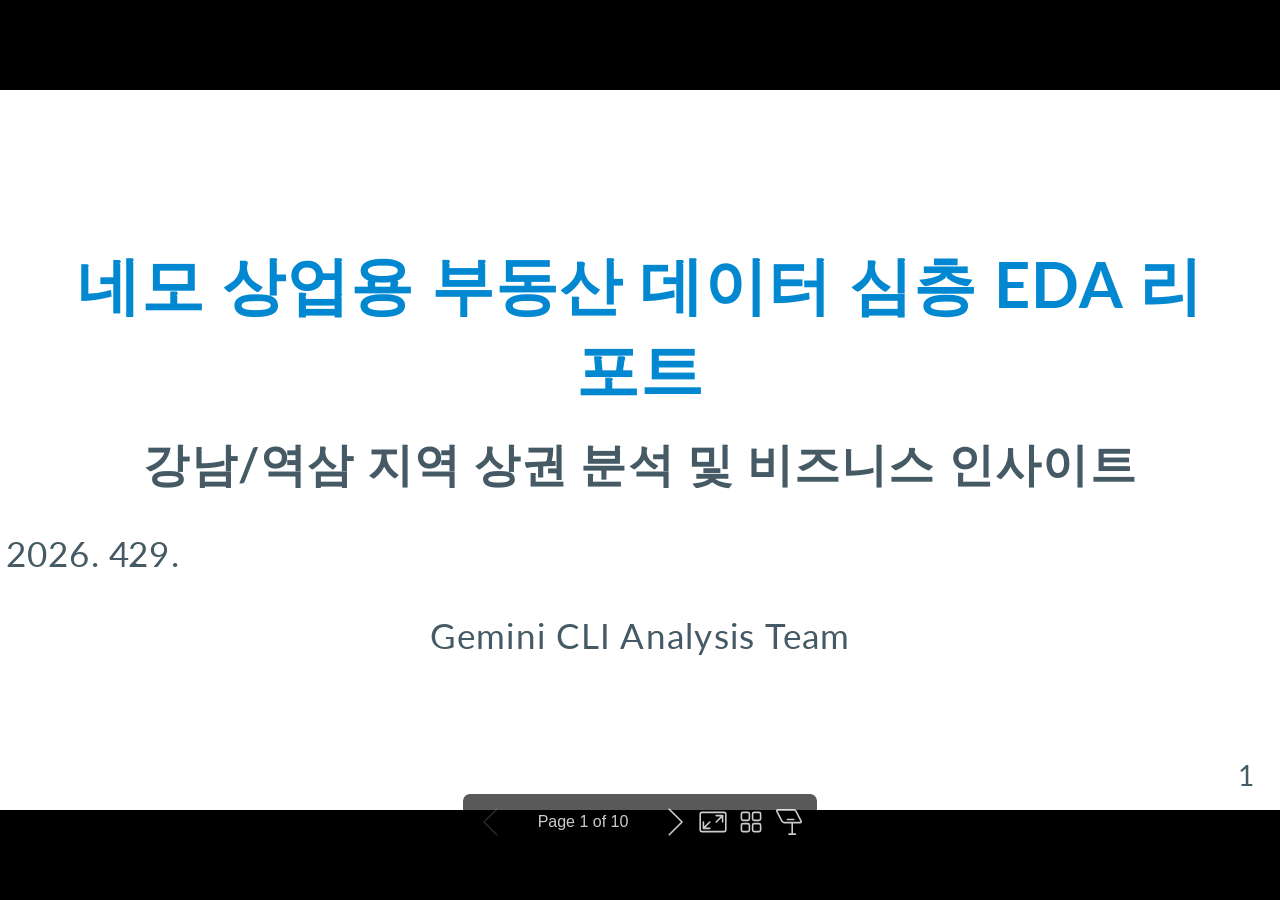
==== report/nemo_eda_slides.html @ 2edcd58a "docs: rename output to report/nemo_eda_slides.html and finalize issue #1" ====
<!DOCTYPE html><html lang="en-US"><head><title>**네모 상업용 부동산 데이터 심층 EDA 리포트**</title><meta property="og:title" content="**네모 상업용 부동산 데이터 심층 EDA 리포트**"><meta charset="UTF-8"><meta name="viewport" content="width=device-width,height=device-height,initial-scale=1.0"><meta name="apple-mobile-web-app-capable" content="yes"><meta http-equiv="X-UA-Compatible" content="ie=edge"><meta property="og:type" content="website"><meta name="twitter:card" content="summary"><style>@media screen{body[data-bespoke-view=""] .bespoke-marp-parent>.bespoke-marp-osc>button,body[data-bespoke-view=next] .bespoke-marp-parent>.bespoke-marp-osc>button,body[data-bespoke-view=overview] button.bespoke-marp-overview-close,body[data-bespoke-view=presenter] .bespoke-marp-presenter-container .bespoke-marp-presenter-info-container .bespoke-marp-presenter-info-page-area .bespoke-marp-presenter-info-page,body[data-bespoke-view=presenter] .bespoke-marp-presenter-container .bespoke-marp-presenter-info-container button,body[data-bespoke-view=presenter] .bespoke-marp-presenter-container .bespoke-marp-presenter-note-container button{appearance:none;background-color:initial;border:0;color:inherit;cursor:pointer;font-size:inherit;opacity:.8;outline:none;padding:0;transition:opacity .2s linear;-webkit-tap-highlight-color:transparent}body[data-bespoke-view=""] .bespoke-marp-parent>.bespoke-marp-osc>button:disabled,body[data-bespoke-view=next] .bespoke-marp-parent>.bespoke-marp-osc>button:disabled,body[data-bespoke-view=overview] button.bespoke-marp-overview-close:disabled,body[data-bespoke-view=presenter] .bespoke-marp-presenter-container .bespoke-marp-presenter-info-container .bespoke-marp-presenter-info-page-area .bespoke-marp-presenter-info-page:disabled,body[data-bespoke-view=presenter] .bespoke-marp-presenter-container .bespoke-marp-presenter-info-container button:disabled,body[data-bespoke-view=presenter] .bespoke-marp-presenter-container .bespoke-marp-presenter-note-container button:disabled{cursor:not-allowed;opacity:.15!important}body[data-bespoke-view=""] .bespoke-marp-parent>.bespoke-marp-osc>button:hover,body[data-bespoke-view=next] .bespoke-marp-parent>.bespoke-marp-osc>button:hover,body[data-bespoke-view=overview] button.bespoke-marp-overview-close:hover,body[data-bespoke-view=presenter] .bespoke-marp-presenter-container .bespoke-marp-presenter-info-container .bespoke-marp-presenter-info-page-area .bespoke-marp-presenter-info-page:hover,body[data-bespoke-view=presenter] .bespoke-marp-presenter-container .bespoke-marp-presenter-info-container button:hover,body[data-bespoke-view=presenter] .bespoke-marp-presenter-container .bespoke-marp-presenter-note-container button:hover{opacity:1}body[data-bespoke-view=""] .bespoke-marp-parent>.bespoke-marp-osc>button:hover:active,body[data-bespoke-view=next] .bespoke-marp-parent>.bespoke-marp-osc>button:hover:active,body[data-bespoke-view=overview] button.bespoke-marp-overview-close:hover:active,body[data-bespoke-view=presenter] .bespoke-marp-presenter-container .bespoke-marp-presenter-info-container .bespoke-marp-presenter-info-page-area .bespoke-marp-presenter-info-page:hover:active,body[data-bespoke-view=presenter] .bespoke-marp-presenter-container .bespoke-marp-presenter-info-container button:hover:active,body[data-bespoke-view=presenter] .bespoke-marp-presenter-container .bespoke-marp-presenter-note-container button:hover:active{opacity:.6}body[data-bespoke-view=""] .bespoke-marp-parent>.bespoke-marp-osc>button:hover:not(:disabled),body[data-bespoke-view=next] .bespoke-marp-parent>.bespoke-marp-osc>button:hover:not(:disabled),body[data-bespoke-view=overview] button.bespoke-marp-overview-close:hover:not(:disabled),body[data-bespoke-view=presenter] .bespoke-marp-presenter-container .bespoke-marp-presenter-info-container .bespoke-marp-presenter-info-page-area .bespoke-marp-presenter-info-page:hover:not(:disabled),body[data-bespoke-view=presenter] .bespoke-marp-presenter-container .bespoke-marp-presenter-info-container button:hover:not(:disabled),body[data-bespoke-view=presenter] .bespoke-marp-presenter-container .bespoke-marp-presenter-note-container button:hover:not(:disabled){transition:none}body[data-bespoke-view=""] .bespoke-marp-parent>.bespoke-marp-osc>button[data-bespoke-marp-osc=prev],body[data-bespoke-view=next] .bespoke-marp-parent>.bespoke-marp-osc>button[data-bespoke-marp-osc=prev],body[data-bespoke-view=presenter] .bespoke-marp-presenter-container .bespoke-marp-presenter-info-container button.bespoke-marp-presenter-info-page-prev{background:#0000 url("[data-uri]") no-repeat 50%;background-size:contain;overflow:hidden;text-indent:100%;white-space:nowrap}body[data-bespoke-view=""] .bespoke-marp-parent>.bespoke-marp-osc>button[data-bespoke-marp-osc=next],body[data-bespoke-view=next] .bespoke-marp-parent>.bespoke-marp-osc>button[data-bespoke-marp-osc=next],body[data-bespoke-view=presenter] .bespoke-marp-presenter-container .bespoke-marp-presenter-info-container button.bespoke-marp-presenter-info-page-next{background:#0000 url("[data-uri]") no-repeat 50%;background-size:contain;overflow:hidden;text-indent:100%;white-space:nowrap}body[data-bespoke-view=""] .bespoke-marp-parent>.bespoke-marp-osc>button[data-bespoke-marp-osc=fullscreen],body[data-bespoke-view=next] .bespoke-marp-parent>.bespoke-marp-osc>button[data-bespoke-marp-osc=fullscreen]{background:#0000 url("[data-uri]") no-repeat 50%;background-size:contain;overflow:hidden;text-indent:100%;white-space:nowrap}body[data-bespoke-view=""] .bespoke-marp-parent>.bespoke-marp-osc>button.exit[data-bespoke-marp-osc=fullscreen],body[data-bespoke-view=next] .bespoke-marp-parent>.bespoke-marp-osc>button.exit[data-bespoke-marp-osc=fullscreen]{background-image:url("[data-uri]")}body[data-bespoke-view=""] .bespoke-marp-parent>.bespoke-marp-osc>button[data-bespoke-marp-osc=presenter],body[data-bespoke-view=next] .bespoke-marp-parent>.bespoke-marp-osc>button[data-bespoke-marp-osc=presenter]{background:#0000 url("[data-uri]") no-repeat 50%;background-size:contain;overflow:hidden;text-indent:100%;white-space:nowrap}body[data-bespoke-view=overview] button.bespoke-marp-overview-close,body[data-bespoke-view=presenter] .bespoke-marp-presenter-container .bespoke-marp-presenter-note-container button.bespoke-marp-presenter-note-bigger{background:#0000 url("[data-uri]") no-repeat 50%;background-size:contain;overflow:hidden;text-indent:100%;white-space:nowrap}body[data-bespoke-view=presenter] .bespoke-marp-presenter-container .bespoke-marp-presenter-note-container button.bespoke-marp-presenter-note-smaller{background:#0000 url("[data-uri]") no-repeat 50%;background-size:contain;overflow:hidden;text-indent:100%;white-space:nowrap}body[data-bespoke-view=""] .bespoke-marp-parent>.bespoke-marp-osc>button[data-bespoke-marp-osc=overview],body[data-bespoke-view=next] .bespoke-marp-parent>.bespoke-marp-osc>button[data-bespoke-marp-osc=overview]{background:#0000 url("[data-uri]") no-repeat 50%;background-size:contain;overflow:hidden;text-indent:100%;white-space:nowrap}}@keyframes __bespoke_marp_transition_reduced_outgoing__{0%{opacity:1}to{opacity:0}}@keyframes __bespoke_marp_transition_reduced_incoming__{0%{mix-blend-mode:plus-lighter;opacity:0}to{mix-blend-mode:plus-lighter;opacity:1}}.bespoke-marp-note,.bespoke-marp-osc,.bespoke-progress-parent{display:none;transition:none}@media screen{::view-transition-group(*){animation-duration:var(--marp-bespoke-transition-animation-duration,.5s);animation-timing-function:ease}::view-transition-new(*),::view-transition-old(*){animation-delay:0s;animation-direction:var(--marp-bespoke-transition-animation-direction,normal);animation-duration:var(--marp-bespoke-transition-animation-duration,.5s);animation-fill-mode:both;animation-name:var(--marp-bespoke-transition-animation-name,var(--marp-bespoke-transition-animation-name-fallback,__bespoke_marp_transition_no_animation__));mix-blend-mode:normal}::view-transition-old(*){--marp-bespoke-transition-animation-name-fallback:__bespoke_marp_transition_reduced_outgoing__;animation-timing-function:ease}::view-transition-new(*){--marp-bespoke-transition-animation-name-fallback:__bespoke_marp_transition_reduced_incoming__;animation-timing-function:ease}::view-transition-new(root),::view-transition-old(root){animation-timing-function:linear}::view-transition-new(__bespoke_marp_transition_osc__),::view-transition-old(__bespoke_marp_transition_osc__){animation-duration:0s!important;animation-name:__bespoke_marp_transition_osc__!important}::view-transition-new(__bespoke_marp_transition_osc__){opacity:0!important}.bespoke-marp-transition-warming-up::view-transition-group(*),.bespoke-marp-transition-warming-up::view-transition-new(*),.bespoke-marp-transition-warming-up::view-transition-old(*){animation-play-state:paused!important}body,html{height:100%;margin:0}body{background:#000;overflow:hidden}svg.bespoke-marp-slide{content-visibility:hidden;interactivity:inert;opacity:0;pointer-events:none;z-index:-1}svg.bespoke-marp-slide:not(.bespoke-marp-active) *{view-transition-name:none!important}svg.bespoke-marp-slide.bespoke-marp-active{content-visibility:visible;interactivity:auto;opacity:1;pointer-events:auto;z-index:0}svg.bespoke-marp-slide.bespoke-marp-active.bespoke-marp-active-ready *{animation-name:__bespoke_marp__!important}@supports not (content-visibility:hidden){svg.bespoke-marp-slide[data-bespoke-marp-load=hideable]{display:none}svg.bespoke-marp-slide[data-bespoke-marp-load=hideable].bespoke-marp-active{display:block}}}@media screen and (prefers-reduced-motion:reduce){svg.bespoke-marp-slide *{view-transition-name:none!important}}@media screen{[data-bespoke-marp-fragment=inactive]{visibility:hidden}body[data-bespoke-view=""] .bespoke-marp-parent,body[data-bespoke-view=next] .bespoke-marp-parent{inset:0;position:absolute}body[data-bespoke-view=""] .bespoke-marp-parent>.bespoke-marp-osc,body[data-bespoke-view=next] .bespoke-marp-parent>.bespoke-marp-osc{background:#000000a6;border-radius:7px;bottom:50px;color:#fff;contain:paint;display:block;font-family:Helvetica,Arial,sans-serif;font-size:16px;left:50%;line-height:0;opacity:1;padding:12px;position:absolute;touch-action:manipulation;transform:translateX(-50%);transition:opacity .2s linear;-webkit-user-select:none;user-select:none;view-transition-name:__bespoke_marp_transition_osc__;white-space:nowrap;will-change:transform;z-index:1}body[data-bespoke-view=""] .bespoke-marp-parent>.bespoke-marp-osc>:where(*),body[data-bespoke-view=next] .bespoke-marp-parent>.bespoke-marp-osc>:where(*){margin-left:6px}body[data-bespoke-view=""] .bespoke-marp-parent>.bespoke-marp-osc>:where(*):where(:first-child),body[data-bespoke-view=next] .bespoke-marp-parent>.bespoke-marp-osc>:where(*):where(:first-child){margin-left:0}body[data-bespoke-view=""] .bespoke-marp-parent>.bespoke-marp-osc>span,body[data-bespoke-view=next] .bespoke-marp-parent>.bespoke-marp-osc>span{opacity:.8}body[data-bespoke-view=""] .bespoke-marp-parent>.bespoke-marp-osc>span[data-bespoke-marp-osc=page],body[data-bespoke-view=next] .bespoke-marp-parent>.bespoke-marp-osc>span[data-bespoke-marp-osc=page]{display:inline-block;min-width:140px;text-align:center}body[data-bespoke-view=""] .bespoke-marp-parent>.bespoke-marp-osc>button[data-bespoke-marp-osc=fullscreen],body[data-bespoke-view=""] .bespoke-marp-parent>.bespoke-marp-osc>button[data-bespoke-marp-osc=next],body[data-bespoke-view=""] .bespoke-marp-parent>.bespoke-marp-osc>button[data-bespoke-marp-osc=overview],body[data-bespoke-view=""] .bespoke-marp-parent>.bespoke-marp-osc>button[data-bespoke-marp-osc=presenter],body[data-bespoke-view=""] .bespoke-marp-parent>.bespoke-marp-osc>button[data-bespoke-marp-osc=prev],body[data-bespoke-view=next] .bespoke-marp-parent>.bespoke-marp-osc>button[data-bespoke-marp-osc=fullscreen],body[data-bespoke-view=next] .bespoke-marp-parent>.bespoke-marp-osc>button[data-bespoke-marp-osc=next],body[data-bespoke-view=next] .bespoke-marp-parent>.bespoke-marp-osc>button[data-bespoke-marp-osc=overview],body[data-bespoke-view=next] .bespoke-marp-parent>.bespoke-marp-osc>button[data-bespoke-marp-osc=presenter],body[data-bespoke-view=next] .bespoke-marp-parent>.bespoke-marp-osc>button[data-bespoke-marp-osc=prev]{height:32px;line-height:32px;width:32px}body[data-bespoke-view=""] .bespoke-marp-parent.bespoke-marp-inactive,body[data-bespoke-view=next] .bespoke-marp-parent.bespoke-marp-inactive{cursor:none}body[data-bespoke-view=""] .bespoke-marp-parent.bespoke-marp-inactive>.bespoke-marp-osc,body[data-bespoke-view=next] .bespoke-marp-parent.bespoke-marp-inactive>.bespoke-marp-osc{opacity:0;pointer-events:none}body[data-bespoke-view=""] svg.bespoke-marp-slide,body[data-bespoke-view=next] svg.bespoke-marp-slide{height:100%;left:0;position:absolute;top:0;width:100%}body[data-bespoke-view=""] .bespoke-progress-parent{background:#222;display:flex;height:5px;width:100%}body[data-bespoke-view=""] .bespoke-progress-parent+:where(.bespoke-marp-parent){top:5px}body[data-bespoke-view=""] .bespoke-progress-parent .bespoke-progress-bar{background:#0288d1;flex:0 0 0;transition:flex-basis .2s cubic-bezier(0,1,1,1)}body[data-bespoke-view=next]{background:#0000}body[data-bespoke-view=presenter]{background:#161616}body[data-bespoke-view=presenter] .bespoke-marp-presenter-container{display:grid;font-family:Helvetica,Arial,sans-serif;grid-template:"current dragbar next" minmax(140px,1fr) "current dragbar note" 2fr "info    dragbar note" 3em;grid-template-columns:minmax(3px,var(--bespoke-marp-presenter-split-ratio,66%)) 0 minmax(3px,1fr);height:100%;left:0;position:absolute;top:0;width:100%}body[data-bespoke-view=presenter] .bespoke-marp-presenter-container :where(.bespoke-marp-parent){grid-area:current;overflow:hidden;position:relative}body[data-bespoke-view=presenter] .bespoke-marp-presenter-container :where(.bespoke-marp-parent) :where(svg.bespoke-marp-slide){height:calc(100% - 40px);left:20px;pointer-events:none;position:absolute;top:20px;-webkit-user-select:none;user-select:none;width:calc(100% - 40px)}body[data-bespoke-view=presenter] .bespoke-marp-presenter-container :where(.bespoke-marp-parent) :where(svg.bespoke-marp-slide).bespoke-marp-active{filter:drop-shadow(0 3px 10px rgba(0,0,0,.5))}body[data-bespoke-view=presenter] .bespoke-marp-presenter-container .bespoke-marp-presenter-dragbar-container{background:#0288d1;cursor:col-resize;grid-area:dragbar;margin-left:-3px;opacity:0;position:relative;transition:opacity .4s linear .1s;width:6px;z-index:10}body[data-bespoke-view=presenter] .bespoke-marp-presenter-container .bespoke-marp-presenter-dragbar-container:hover{opacity:1}body[data-bespoke-view=presenter] .bespoke-marp-presenter-container .bespoke-marp-presenter-dragbar-container.active{opacity:1;transition-delay:0s}body[data-bespoke-view=presenter] .bespoke-marp-presenter-container .bespoke-marp-presenter-next-container{background:#222;cursor:pointer;display:none;grid-area:next;overflow:hidden;position:relative}body[data-bespoke-view=presenter] .bespoke-marp-presenter-container .bespoke-marp-presenter-next-container.active{display:block}body[data-bespoke-view=presenter] .bespoke-marp-presenter-container .bespoke-marp-presenter-next-container iframe.bespoke-marp-presenter-next{background:#0000;border:0;display:block;filter:drop-shadow(0 3px 10px rgba(0,0,0,.5));height:calc(100% - 40px);left:20px;pointer-events:none;position:absolute;interactivity:inert;top:20px;-webkit-user-select:none;user-select:none;width:calc(100% - 40px)}body[data-bespoke-view=presenter] .bespoke-marp-presenter-container .bespoke-marp-presenter-note-container{background:#222;color:#eee;grid-area:note;position:relative;z-index:1}body[data-bespoke-view=presenter] .bespoke-marp-presenter-container .bespoke-marp-presenter-note-container button{height:1.5em;line-height:1.5em;width:1.5em}body[data-bespoke-view=presenter] .bespoke-marp-presenter-container .bespoke-marp-presenter-note-container .bespoke-marp-presenter-note-wrapper{display:block;inset:0;position:absolute}body[data-bespoke-view=presenter] .bespoke-marp-presenter-container .bespoke-marp-presenter-note-container .bespoke-marp-presenter-note-buttons{background:#000000a6;border-radius:4px;bottom:0;display:flex;gap:4px;margin:12px;opacity:0;padding:6px;pointer-events:none;position:absolute;right:0;transition:opacity .2s linear}body[data-bespoke-view=presenter] .bespoke-marp-presenter-container .bespoke-marp-presenter-note-container .bespoke-marp-presenter-note-buttons:focus-within,body[data-bespoke-view=presenter] .bespoke-marp-presenter-container .bespoke-marp-presenter-note-container .bespoke-marp-presenter-note-wrapper:focus-within+.bespoke-marp-presenter-note-buttons,body[data-bespoke-view=presenter] .bespoke-marp-presenter-container .bespoke-marp-presenter-note-container:hover .bespoke-marp-presenter-note-buttons{opacity:1;pointer-events:auto}body[data-bespoke-view=presenter] .bespoke-marp-presenter-container .bespoke-marp-presenter-note-container .bespoke-marp-note{box-sizing:border-box;font-size:calc(1.1em*var(--bespoke-marp-note-font-scale, 1));height:calc(100% - 40px);margin:20px;overflow:auto;padding-right:3px;white-space:pre-wrap;width:calc(100% - 40px);word-wrap:break-word;scrollbar-color:#eeeeee80 #0000;scrollbar-width:thin}body[data-bespoke-view=presenter] .bespoke-marp-presenter-container .bespoke-marp-presenter-note-container .bespoke-marp-note::-webkit-scrollbar{width:6px}body[data-bespoke-view=presenter] .bespoke-marp-presenter-container .bespoke-marp-presenter-note-container .bespoke-marp-note::-webkit-scrollbar-track{background:#0000}body[data-bespoke-view=presenter] .bespoke-marp-presenter-container .bespoke-marp-presenter-note-container .bespoke-marp-note::-webkit-scrollbar-thumb{background:#eeeeee80;border-radius:6px}body[data-bespoke-view=presenter] .bespoke-marp-presenter-container .bespoke-marp-presenter-note-container .bespoke-marp-note:empty{pointer-events:none}body[data-bespoke-view=presenter] .bespoke-marp-presenter-container .bespoke-marp-presenter-note-container .bespoke-marp-note.active{display:block}body[data-bespoke-view=presenter] .bespoke-marp-presenter-container .bespoke-marp-presenter-note-container .bespoke-marp-note p:first-child{margin-top:0}body[data-bespoke-view=presenter] .bespoke-marp-presenter-container .bespoke-marp-presenter-note-container .bespoke-marp-note p:last-child{margin-bottom:0}body[data-bespoke-view=presenter] .bespoke-marp-presenter-container .bespoke-marp-presenter-info-container{align-items:center;box-sizing:border-box;color:#eee;display:flex;flex-wrap:nowrap;grid-area:info;justify-content:center;overflow:hidden;padding:0 10px}body[data-bespoke-view=presenter] .bespoke-marp-presenter-container .bespoke-marp-presenter-info-container .bespoke-marp-presenter-info-page-area,body[data-bespoke-view=presenter] .bespoke-marp-presenter-container .bespoke-marp-presenter-info-container .bespoke-marp-presenter-info-time,body[data-bespoke-view=presenter] .bespoke-marp-presenter-container .bespoke-marp-presenter-info-container .bespoke-marp-presenter-info-timer{box-sizing:border-box;display:block;padding:0 10px;white-space:nowrap;width:100%}body[data-bespoke-view=presenter] .bespoke-marp-presenter-container .bespoke-marp-presenter-info-container button{height:1.5em;line-height:1.5em;width:1.5em}body[data-bespoke-view=presenter] .bespoke-marp-presenter-container .bespoke-marp-presenter-info-container .bespoke-marp-presenter-info-page-area{order:2;text-align:center}body[data-bespoke-view=presenter] .bespoke-marp-presenter-container .bespoke-marp-presenter-info-container .bespoke-marp-presenter-info-page-area .bespoke-marp-presenter-info-page{display:inline-block;min-width:120px;text-align:center}body[data-bespoke-view=presenter] .bespoke-marp-presenter-container .bespoke-marp-presenter-info-container .bespoke-marp-presenter-info-time{color:#999;order:1;text-align:left}body[data-bespoke-view=presenter] .bespoke-marp-presenter-container .bespoke-marp-presenter-info-container .bespoke-marp-presenter-info-timer{color:#999;order:3;text-align:right}body[data-bespoke-view=presenter] .bespoke-marp-presenter-container .bespoke-marp-presenter-info-container .bespoke-marp-presenter-info-timer:hover{cursor:pointer}body[data-bespoke-view=overview]{background:#161616;overflow:auto}body[data-bespoke-view=overview] [data-bespoke-marp-fragment=inactive]{visibility:visible}body[data-bespoke-view=overview] .bespoke-marp-overview-header{backdrop-filter:blur(4px);background:#222222d9;box-shadow:0 3px 10px #00000080;box-sizing:border-box;display:flex;height:48px;inset:0 0 auto;justify-content:flex-end;padding:10px;position:fixed;z-index:1}body[data-bespoke-view=overview] button.bespoke-marp-overview-close{height:28px;line-height:28px;transform:rotate(45deg);width:28px}body[data-bespoke-view=overview] .bespoke-marp-parent{display:grid;gap:40px;grid-template-columns:repeat(auto-fit,minmax(0,240px));justify-content:space-around;padding:30px}body[data-bespoke-view=overview] .bespoke-marp-parent svg.bespoke-marp-slide{--bov-selected:#0000;--bov-focus:#161616;--bov-focus-outline:#0000;background-image:conic-gradient(#161616 0 0),conic-gradient(var(--bov-focus) 0 0),conic-gradient(var(--bov-focus-outline) 0 0),conic-gradient(var(--bov-selected) 0 0);background-position:5px 5px,3px 3px,2px 2px,0 0;background-repeat:no-repeat;background-size:calc(100% - 10px) calc(100% - 10px),calc(100% - 6px) calc(100% - 6px),calc(100% - 4px) calc(100% - 4px),100% 100%;content-visibility:visible;cursor:pointer;filter:drop-shadow(0 3px 10px rgba(0,0,0,.5));margin:-6px;padding:6px;interactivity:auto;opacity:1;outline:0;pointer-events:auto;scroll-margin-block:30px;width:100%;z-index:0}body[data-bespoke-view=overview] .bespoke-marp-parent svg.bespoke-marp-slide *,body[data-bespoke-view=overview] .bespoke-marp-parent svg.bespoke-marp-slide.bespoke-marp-active *{pointer-events:none;interactivity:inert}body[data-bespoke-view=overview] .bespoke-marp-parent svg.bespoke-marp-slide:active,body[data-bespoke-view=overview] .bespoke-marp-parent svg.bespoke-marp-slide:focus-visible,body[data-bespoke-view=overview] .bespoke-marp-parent svg.bespoke-marp-slide:hover{--bov-focus-outline:#161616}body[data-bespoke-view=overview] .bespoke-marp-parent svg.bespoke-marp-slide:focus-visible,body[data-bespoke-view=overview] .bespoke-marp-parent svg.bespoke-marp-slide:hover{--bov-focus:#999}body[data-bespoke-view=overview] .bespoke-marp-parent svg.bespoke-marp-slide:active{--bov-focus:#eee}body[data-bespoke-view=overview] .bespoke-marp-parent svg.bespoke-marp-slide.bespoke-marp-active{--bov-selected:#0288d1}body[data-bespoke-view=overview]:has(.bespoke-marp-overview-header) .bespoke-marp-parent{padding-top:78px}body[data-bespoke-view=overview]:has(.bespoke-marp-overview-header) .bespoke-marp-parent svg.bespoke-marp-slide{scroll-margin-top:78px}.bespoke-marp-overview{background:#000000a6;inset:0;opacity:0;pointer-events:none;position:fixed;transition:opacity .1s ease;z-index:10}.bespoke-marp-overview iframe{background:#222;border:0;display:block;height:100%;left:0;position:absolute;top:0;width:100%}.bespoke-marp-overview[data-open="1"]{opacity:1;pointer-events:auto}}@media print{.bespoke-marp-overview,.bespoke-marp-presenter-info-container,.bespoke-marp-presenter-next-container,.bespoke-marp-presenter-note-container{display:none}}</style><style>@charset "UTF-8";@import "https://fonts.bunny.net/css?family=Lato:400,900|Roboto+Mono:400,700&display=swap";div#\:\$p > svg > foreignObject > section{width:1280px;height:720px;box-sizing:border-box;overflow:hidden;position:relative;scroll-snap-align:center center;-webkit-text-size-adjust:100%;text-size-adjust:100%}div#\:\$p > svg > foreignObject > section::after{bottom:0;content:attr(data-marpit-pagination);padding:inherit;pointer-events:none;position:absolute;right:0}div#\:\$p > svg > foreignObject > section:not([data-marpit-pagination])::after{display:none}div#\:\$p > svg > foreignObject > section :is(h1, marp-h1){font-size:2em;margin-block:0.67em}div#\:\$p > svg > foreignObject > section video::-webkit-media-controls{will-change:transform}@page {size:1280px 720px;margin:0}@media print{html, body{background-color:#fff;margin:0;page-break-inside:avoid;break-inside:avoid-page}div#\:\$p > svg > foreignObject > section{page-break-before:always;break-before:page}div#\:\$p > svg > foreignObject > section, div#\:\$p > svg > foreignObject > section *{-webkit-print-color-adjust:exact!important;animation-delay:0s!important;animation-duration:0s!important;color-adjust:exact!important;print-color-adjust:exact!important;transition:none!important}div#\:\$p > svg[data-marpit-svg]{display:block;height:100vh;width:100vw}}div#\:\$p > svg > foreignObject > :where(section){container-type:size}div#\:\$p > svg > foreignObject > section img[data-marp-twemoji]{background:transparent;height:1em;margin:0 .05em 0 .1em;vertical-align:-.1em;width:1em}/*!
 * Marp / Marpit Gaia theme.
 *
 * @theme gaia
 * @author Yuki Hattori
 *
 * @auto-scaling true
 * @size 16:9 1280px 720px
 * @size 4:3 960px 720px
 */div#\:\$p > svg > foreignObject > section :is(pre, marp-pre) code.hljs{display:block;overflow-x:auto;padding:1em}div#\:\$p > svg > foreignObject > section code.hljs{padding:3px 5px}div#\:\$p > svg > foreignObject > section .hljs{background:#000;color:#f8f8f8}div#\:\$p > svg > foreignObject > section .hljs-comment,div#\:\$p > svg > foreignObject > section .hljs-quote{color:#aeaeae;font-style:italic}div#\:\$p > svg > foreignObject > section .hljs-keyword,div#\:\$p > svg > foreignObject > section .hljs-selector-tag,div#\:\$p > svg > foreignObject > section .hljs-type{color:#e28964}div#\:\$p > svg > foreignObject > section .hljs-string{color:#65b042}div#\:\$p > svg > foreignObject > section .hljs-subst{color:#daefa3}div#\:\$p > svg > foreignObject > section .hljs-link,div#\:\$p > svg > foreignObject > section .hljs-regexp{color:#e9c062}div#\:\$p > svg > foreignObject > section .hljs-name,div#\:\$p > svg > foreignObject > section .hljs-section,div#\:\$p > svg > foreignObject > section .hljs-tag,div#\:\$p > svg > foreignObject > section .hljs-title{color:#89bdff}div#\:\$p > svg > foreignObject > section .hljs-class .hljs-title,div#\:\$p > svg > foreignObject > section .hljs-doctag,div#\:\$p > svg > foreignObject > section .hljs-title.class_{text-decoration:underline}div#\:\$p > svg > foreignObject > section .hljs-bullet,div#\:\$p > svg > foreignObject > section .hljs-number,div#\:\$p > svg > foreignObject > section .hljs-symbol{color:#3387cc}div#\:\$p > svg > foreignObject > section .hljs-params,div#\:\$p > svg > foreignObject > section .hljs-template-variable,div#\:\$p > svg > foreignObject > section .hljs-variable{color:#3e87e3}div#\:\$p > svg > foreignObject > section .hljs-attribute{color:#cda869}div#\:\$p > svg > foreignObject > section .hljs-meta{color:#8996a8}div#\:\$p > svg > foreignObject > section .hljs-formula{background-color:#0e2231;color:#f8f8f8;font-style:italic}div#\:\$p > svg > foreignObject > section .hljs-addition{background-color:#253b22;color:#f8f8f8}div#\:\$p > svg > foreignObject > section .hljs-deletion{background-color:#420e09;color:#f8f8f8}div#\:\$p > svg > foreignObject > section .hljs-selector-class{color:#9b703f}div#\:\$p > svg > foreignObject > section .hljs-selector-id{color:#8b98ab}div#\:\$p > svg > foreignObject > section .hljs-emphasis{font-style:italic}div#\:\$p > svg > foreignObject > section .hljs-strong{font-weight:700}div#\:\$p > svg > foreignObject > section :is(h1, marp-h1),div#\:\$p > svg > foreignObject > section :is(h2, marp-h2),div#\:\$p > svg > foreignObject > section :is(h3, marp-h3),div#\:\$p > svg > foreignObject > section :is(h4, marp-h4),div#\:\$p > svg > foreignObject > section :is(h5, marp-h5),div#\:\$p > svg > foreignObject > section :is(h6, marp-h6){margin:.5em 0 0}div#\:\$p > svg > foreignObject > section :is(h1, marp-h1) strong,div#\:\$p > svg > foreignObject > section :is(h2, marp-h2) strong,div#\:\$p > svg > foreignObject > section :is(h3, marp-h3) strong,div#\:\$p > svg > foreignObject > section :is(h4, marp-h4) strong,div#\:\$p > svg > foreignObject > section :is(h5, marp-h5) strong,div#\:\$p > svg > foreignObject > section :is(h6, marp-h6) strong{font-weight:inherit}div#\:\$p > svg > foreignObject > section :is(h1, marp-h1)::part(auto-scaling),div#\:\$p > svg > foreignObject > section :is(h2, marp-h2)::part(auto-scaling),div#\:\$p > svg > foreignObject > section :is(h3, marp-h3)::part(auto-scaling),div#\:\$p > svg > foreignObject > section :is(h4, marp-h4)::part(auto-scaling),div#\:\$p > svg > foreignObject > section :is(h5, marp-h5)::part(auto-scaling),div#\:\$p > svg > foreignObject > section :is(h6, marp-h6)::part(auto-scaling){max-height:580px}div#\:\$p > svg > foreignObject > section :is(h1, marp-h1){font-size:1.8em}div#\:\$p > svg > foreignObject > section :is(h2, marp-h2){font-size:1.5em}div#\:\$p > svg > foreignObject > section :is(h3, marp-h3){font-size:1.3em}div#\:\$p > svg > foreignObject > section :is(h4, marp-h4){font-size:1.1em}div#\:\$p > svg > foreignObject > section :is(h5, marp-h5){font-size:1em}div#\:\$p > svg > foreignObject > section :is(h6, marp-h6){font-size:.9em}div#\:\$p > svg > foreignObject > section blockquote,div#\:\$p > svg > foreignObject > section p{margin:1em 0 0}div#\:\$p > svg > foreignObject > section ol>li,div#\:\$p > svg > foreignObject > section ul>li{margin:.3em 0 0}div#\:\$p > svg > foreignObject > section ol>li>p,div#\:\$p > svg > foreignObject > section ul>li>p{margin:.6em 0 0}div#\:\$p > svg > foreignObject > section code{display:inline-block;font-family:Roboto Mono,monospace;font-size:.8em;letter-spacing:0;margin:-.1em .15em;padding:.1em .2em;vertical-align:baseline}div#\:\$p > svg > foreignObject > section :is(pre, marp-pre){display:block;margin:1em 0 0;overflow:visible}div#\:\$p > svg > foreignObject > section :is(pre, marp-pre) code{box-sizing:border-box;font-size:.7em;margin:0;min-width:100%;padding:.5em}div#\:\$p > svg > foreignObject > section :is(pre, marp-pre)::part(auto-scaling){max-height:calc(580px - 1em)}div#\:\$p > svg > foreignObject > section blockquote{margin:1em 0 0;padding:0 1em;position:relative}div#\:\$p > svg > foreignObject > section blockquote:after,div#\:\$p > svg > foreignObject > section blockquote:before{content:"“";display:block;font-family:Times New Roman,serif;font-weight:700;position:absolute}div#\:\$p > svg > foreignObject > section blockquote:before{left:0;top:0}div#\:\$p > svg > foreignObject > section blockquote:after{bottom:0;right:0;transform:rotate(180deg)}div#\:\$p > svg > foreignObject > section blockquote>:first-child{margin-top:0}div#\:\$p > svg > foreignObject > section mark{background:transparent}div#\:\$p > svg > foreignObject > section table{border-collapse:collapse;border-spacing:0;margin:1em 0 0}div#\:\$p > svg > foreignObject > section table td,div#\:\$p > svg > foreignObject > section table th{border-style:solid;border-width:1px;padding:.2em .4em}div#\:\$p > svg > foreignObject > section footer,div#\:\$p > svg > foreignObject > section header,div#\:\$p > svg > foreignObject > section:after{box-sizing:border-box;font-size:66%;height:70px;line-height:50px;overflow:hidden;padding:10px 25px;position:absolute}div#\:\$p > svg > foreignObject > section:after{--marpit-root-font-size:66%}div#\:\$p > svg > foreignObject > section header{top:0}div#\:\$p > svg > foreignObject > section footer,div#\:\$p > svg > foreignObject > section header{left:0;right:0}div#\:\$p > svg > foreignObject > section footer{bottom:0}div#\:\$p > svg > foreignObject > section{--color-background:light-dark(#fff8e1, #455a64);--color-background-stripe:light-dark(
    rgba(69,90,100,.1),
    rgba(255,248,225,.1)
  );--color-foreground:light-dark(#455a64, #fff8e1);--color-dimmed:light-dark(
    #6a7a7d,
    #dad8c8
  );--color-highlight:light-dark(#0288d1, #81d4fa);background-color:var(--color-background);background-image:linear-gradient(135deg, hsla(0,0%,53%,0), hsla(0,0%,53%,.02) 50%, hsla(0,0%,100%,0) 0, hsla(0,0%,100%,.05));color:var(--color-foreground);color-scheme:light;font-family:Lato,Avenir Next,Avenir,Trebuchet MS,Segoe UI,sans-serif;font-size:35px;height:720px;letter-spacing:1.25px;line-height:1.35;overflow-wrap:break-word;padding:70px;width:1280px}div#\:\$p > svg > foreignObject > section{--marpit-root-font-size:35px}div#\:\$p > svg > foreignObject > section:after{bottom:0;font-size:80%;right:0}div#\:\$p > svg > foreignObject > section:after{--marpit-root-font-size:80%}div#\:\$p > svg > foreignObject > section a,div#\:\$p > svg > foreignObject > section mark{color:var(--color-highlight)}div#\:\$p > svg > foreignObject > section code{background:var(--color-dimmed);color:var(--color-background)}div#\:\$p > svg > foreignObject > section :is(h1, marp-h1) strong,div#\:\$p > svg > foreignObject > section :is(h2, marp-h2) strong,div#\:\$p > svg > foreignObject > section :is(h3, marp-h3) strong,div#\:\$p > svg > foreignObject > section :is(h4, marp-h4) strong,div#\:\$p > svg > foreignObject > section :is(h5, marp-h5) strong,div#\:\$p > svg > foreignObject > section :is(h6, marp-h6) strong{color:var(--color-highlight)}div#\:\$p > svg > foreignObject > section :is(pre, marp-pre){background:var(--color-foreground)}div#\:\$p > svg > foreignObject > section :is(pre, marp-pre)>code{background:transparent}div#\:\$p > svg > foreignObject > section blockquote:after,div#\:\$p > svg > foreignObject > section blockquote:before,div#\:\$p > svg > foreignObject > section footer,div#\:\$p > svg > foreignObject > section header,div#\:\$p > svg > foreignObject > section section:after{color:var(--color-dimmed)}div#\:\$p > svg > foreignObject > section table td,div#\:\$p > svg > foreignObject > section table th{border-color:var(--color-foreground)}div#\:\$p > svg > foreignObject > section table thead th{background:var(--color-foreground);color:var(--color-background)}div#\:\$p > svg > foreignObject > section table tbody>tr:nth-child(odd) td,div#\:\$p > svg > foreignObject > section table tbody>tr:nth-child(odd) th{background:var(--color-background-stripe, transparent)}div#\:\$p > svg > foreignObject > section>:first-child,div#\:\$p > svg > foreignObject > section>header:first-child+*{margin-top:0}div#\:\$p > svg > foreignObject > section:where(.invert){color-scheme:dark}div#\:\$p > svg > foreignObject > section:where(.gaia){--color-background:#0288d1;--color-background-stripe:rgba(255,248,225,.1);--color-foreground:#fff8e1;--color-dimmed:#cce2de;--color-highlight:#81d4fa;}div#\:\$p > svg > foreignObject > section:where(.lead){align-items:stretch;flex-flow:column nowrap;place-content:safe center center}div#\:\$p > svg > foreignObject > section:where(.lead) :is(h1, marp-h1),div#\:\$p > svg > foreignObject > section:where(.lead) :is(h2, marp-h2),div#\:\$p > svg > foreignObject > section:where(.lead) :is(h3, marp-h3),div#\:\$p > svg > foreignObject > section:where(.lead) :is(h4, marp-h4),div#\:\$p > svg > foreignObject > section:where(.lead) :is(h5, marp-h5),div#\:\$p > svg > foreignObject > section:where(.lead) :is(h6, marp-h6){text-align:center}div#\:\$p > svg > foreignObject > section:where(.lead) p{text-align:center}div#\:\$p > svg > foreignObject > section:where(.lead) blockquote>:is(h1, marp-h1),div#\:\$p > svg > foreignObject > section:where(.lead) blockquote>:is(h2, marp-h2),div#\:\$p > svg > foreignObject > section:where(.lead) blockquote>:is(h3, marp-h3),div#\:\$p > svg > foreignObject > section:where(.lead) blockquote>:is(h4, marp-h4),div#\:\$p > svg > foreignObject > section:where(.lead) blockquote>:is(h5, marp-h5),div#\:\$p > svg > foreignObject > section:where(.lead) blockquote>:is(h6, marp-h6),div#\:\$p > svg > foreignObject > section:where(.lead) blockquote>p{text-align:left}div#\:\$p > svg > foreignObject > section:where(.lead) ol>li>p,div#\:\$p > svg > foreignObject > section:where(.lead) ul>li>p{text-align:left}div#\:\$p > svg > foreignObject > section:where(.lead) table{margin-left:auto;margin-right:auto}div#\:\$p > svg > foreignObject > section img{width:450px;display:block;margin:0 auto}div#\:\$p > svg > foreignObject > section[data-marpit-advanced-background="background"]{columns:initial!important;display:block!important;padding:0!important}div#\:\$p > svg > foreignObject > section[data-marpit-advanced-background="background"]::before, div#\:\$p > svg > foreignObject > section[data-marpit-advanced-background="background"]::after, div#\:\$p > svg > foreignObject > section[data-marpit-advanced-background="content"]::before, div#\:\$p > svg > foreignObject > section[data-marpit-advanced-background="content"]::after{display:none!important}div#\:\$p > svg > foreignObject > section[data-marpit-advanced-background="background"] > div[data-marpit-advanced-background-container]{all:initial;display:flex;flex-direction:row;height:100%;overflow:hidden;width:100%}div#\:\$p > svg > foreignObject > section[data-marpit-advanced-background="background"] > div[data-marpit-advanced-background-container][data-marpit-advanced-background-direction="vertical"]{flex-direction:column}div#\:\$p > svg > foreignObject > section[data-marpit-advanced-background="background"][data-marpit-advanced-background-split] > div[data-marpit-advanced-background-container]{width:var(--marpit-advanced-background-split, 50%)}div#\:\$p > svg > foreignObject > section[data-marpit-advanced-background="background"][data-marpit-advanced-background-split="right"] > div[data-marpit-advanced-background-container]{margin-left:calc(100% - var(--marpit-advanced-background-split, 50%))}div#\:\$p > svg > foreignObject > section[data-marpit-advanced-background="background"] > div[data-marpit-advanced-background-container] > figure{all:initial;background-position:center;background-repeat:no-repeat;background-size:cover;flex:auto;margin:0}div#\:\$p > svg > foreignObject > section[data-marpit-advanced-background="background"] > div[data-marpit-advanced-background-container] > figure > figcaption{position:absolute;border:0;clip:rect(0, 0, 0, 0);height:1px;margin:-1px;overflow:hidden;padding:0;white-space:nowrap;width:1px}div#\:\$p > svg > foreignObject > section[data-marpit-advanced-background="content"], div#\:\$p > svg > foreignObject > section[data-marpit-advanced-background="pseudo"]{background:transparent!important}div#\:\$p > svg > foreignObject > section[data-marpit-advanced-background="pseudo"], div#\:\$p > svg[data-marpit-svg] > foreignObject[data-marpit-advanced-background="pseudo"]{pointer-events:none!important}div#\:\$p > svg > foreignObject > section[data-marpit-advanced-background-split]{width:100%;height:100%}
</style></head><body><div class="bespoke-marp-osc"><button data-bespoke-marp-osc="prev" tabindex="-1" title="Previous slide">Previous slide</button><span data-bespoke-marp-osc="page"></span><button data-bespoke-marp-osc="next" tabindex="-1" title="Next slide">Next slide</button><button data-bespoke-marp-osc="fullscreen" tabindex="-1" title="Toggle fullscreen (f)">Toggle fullscreen</button><button data-bespoke-marp-osc="overview" tabindex="-1" title="Toggle overview view (o)">Toggle overview view</button><button data-bespoke-marp-osc="presenter" tabindex="-1" title="Open presenter view (p)">Open presenter view</button></div><div id=":$p"><svg data-marpit-svg="" viewBox="0 0 1280 720"><foreignObject width="1280" height="720"><section id="1" data-paginate="true" data-background-color="#fff" data-background-image="url('https://marp.app/assets/hero-background.jpg')" data-class="lead" data-theme="gaia" lang="en-US" class="lead" data-marpit-pagination="1" style="--paginate:true;--background-color:#fff;--background-image:url('https://marp.app/assets/hero-background.jpg');--class:lead;--theme:gaia;background-color:#fff;background-image:url('https://marp.app/assets/hero-background.jpg');background-position:center;background-repeat:no-repeat;background-size:cover;" data-marpit-pagination-total="10">
<h1 id="%EB%84%A4%EB%AA%A8-%EC%83%81%EC%97%85%EC%9A%A9-%EB%B6%80%EB%8F%99%EC%82%B0-%EB%8D%B0%EC%9D%B4%ED%84%B0-%EC%8B%AC%EC%B8%B5-eda-%EB%A6%AC%ED%8F%AC%ED%8A%B8"><strong>네모 상업용 부동산 데이터 심층 EDA 리포트</strong></h1>
<h3 id="%EA%B0%95%EB%82%A8%EC%97%AD%EC%82%BC-%EC%A7%80%EC%97%AD-%EC%83%81%EA%B6%8C-%EB%B6%84%EC%84%9D-%EB%B0%8F-%EB%B9%84%EC%A6%88%EB%8B%88%EC%8A%A4-%EC%9D%B8%EC%82%AC%EC%9D%B4%ED%8A%B8">강남/역삼 지역 상권 분석 및 비즈니스 인사이트</h3>
<ol start="2026">
<li>
<ol start="4">
<li>
<ol start="29">
<li></li>
</ol>
</li>
</ol>
</li>
</ol>
<p>Gemini CLI Analysis Team</p>
</section>
</foreignObject></svg><svg data-marpit-svg="" viewBox="0 0 1280 720"><foreignObject width="1280" height="720"><section id="2" data-paginate="true" data-background-color="#fff" data-background-image="url('https://marp.app/assets/hero-background.jpg')" data-theme="gaia" lang="en-US" data-marpit-pagination="2" style="--paginate:true;--background-color:#fff;--background-image:url('https://marp.app/assets/hero-background.jpg');--theme:gaia;background-color:#fff;background-image:url('https://marp.app/assets/hero-background.jpg');background-position:center;background-repeat:no-repeat;background-size:cover;" data-marpit-pagination-total="10">
<h2 id="1-%EB%8D%B0%EC%9D%B4%ED%84%B0-%EA%B0%9C%EC%9A%94"><strong>1. 데이터 개요</strong></h2>
<ul>
<li><strong>데이터셋</strong>: 상업용 부동산 플랫폼 '네모' 수집 매물</li>
<li><strong>규모</strong>: 673개 행, 40개 컬럼</li>
<li><strong>주요 지표</strong>: 보증금, 월세, 권리금, 업종, 위치(역세권), 면적 등</li>
<li><strong>특이사항</strong>: 중복 데이터 0건, 강남/역삼 지역 밀집도 매우 높음</li>
</ul>
</section>
</foreignObject></svg><svg data-marpit-svg="" viewBox="0 0 1280 720"><foreignObject width="1280" height="720"><section id="3" data-paginate="true" data-background-color="#fff" data-background-image="url('https://marp.app/assets/hero-background.jpg')" data-theme="gaia" lang="en-US" data-marpit-pagination="3" style="--paginate:true;--background-color:#fff;--background-image:url('https://marp.app/assets/hero-background.jpg');--theme:gaia;background-color:#fff;background-image:url('https://marp.app/assets/hero-background.jpg');background-position:center;background-repeat:no-repeat;background-size:cover;" data-marpit-pagination-total="10">
<h2 id="2-%EC%97%85%EC%A2%85-%EB%B6%84%ED%8F%AC-%EB%8C%80%EB%B6%84%EB%A5%98%EC%A4%91%EB%B6%84%EB%A5%98"><strong>2. 업종 분포 (대분류/중분류)</strong></h2>
<ul>
<li><strong>대분류</strong>: '기타업종'(48.3%) &gt; 음식점 &gt; 서비스업 순</li>
<li><strong>중분류</strong>: '기타창업모음', '다용도점포', '커피점/카페' 강세</li>
<li><strong>인사이트</strong>: 범용 상가 매물이 많으며, 직장인 타겟의 F&amp;B 창업이 활발한 지역임</li>
</ul>
</section>
</foreignObject></svg><svg data-marpit-svg="" viewBox="0 0 1280 720"><foreignObject width="1280" height="720"><section id="4" data-paginate="true" data-background-color="#fff" data-background-image="url('https://marp.app/assets/hero-background.jpg')" data-theme="gaia" lang="en-US" data-marpit-pagination="4" style="--paginate:true;--background-color:#fff;--background-image:url('https://marp.app/assets/hero-background.jpg');--theme:gaia;background-color:#fff;background-image:url('https://marp.app/assets/hero-background.jpg');background-position:center;background-repeat:no-repeat;background-size:cover;" data-marpit-pagination-total="10">
<h2 id="3-%EA%B0%80%EA%B2%A9-%EC%9C%A0%ED%98%95-%EB%B0%8F-%EC%97%85%EC%A2%85-%EB%B9%88%EB%8F%84"><strong>3. 가격 유형 및 업종 빈도</strong></h2>

<p><img src="../images/price_type_dist.png" alt="가격 유형 분포" /> <img src="../images/biz_large_freq.png" alt="업종 대분류 빈도" /></p>
<ul>
<li><strong>임대 중심</strong>: 매매(1% 미만)보다 임대 위주의 빠른 순환 시장</li>
<li><strong>삼각 구도</strong>: 기타업종, 음식점, 서비스업 중심의 상권 형성</li>
</ul>
</section>
</foreignObject></svg><svg data-marpit-svg="" viewBox="0 0 1280 720"><foreignObject width="1280" height="720"><section id="5" data-paginate="true" data-background-color="#fff" data-background-image="url('https://marp.app/assets/hero-background.jpg')" data-theme="gaia" lang="en-US" data-marpit-pagination="5" style="--paginate:true;--background-color:#fff;--background-image:url('https://marp.app/assets/hero-background.jpg');--theme:gaia;background-color:#fff;background-image:url('https://marp.app/assets/hero-background.jpg');background-position:center;background-repeat:no-repeat;background-size:cover;" data-marpit-pagination-total="10">
<h2 id="4-%EB%B3%B4%EC%A6%9D%EA%B8%88-%EB%B0%8F-%EC%9B%94%EC%84%B8-%EB%B6%84%ED%8F%AC"><strong>4. 보증금 및 월세 분포</strong></h2>
<p><img src="../images/deposit_dist.png" alt="보증금 분포" /> <img src="../images/rent_dist.png" alt="월세 분포" /></p>
<ul>
<li><strong>양극화</strong>: 1억 미만/500만 원 내외 밀집, 고가 구간 'Long-tail' 분포</li>
<li><strong>상관관계</strong>: 보증금과 월세 상관계수 <strong>0.948</strong>로 매우 높음</li>
</ul>
</section>
</foreignObject></svg><svg data-marpit-svg="" viewBox="0 0 1280 720"><foreignObject width="1280" height="720"><section id="6" data-paginate="true" data-background-color="#fff" data-background-image="url('https://marp.app/assets/hero-background.jpg')" data-theme="gaia" lang="en-US" data-marpit-pagination="6" style="--paginate:true;--background-color:#fff;--background-image:url('https://marp.app/assets/hero-background.jpg');--theme:gaia;background-color:#fff;background-image:url('https://marp.app/assets/hero-background.jpg');background-position:center;background-repeat:no-repeat;background-size:cover;" data-marpit-pagination-total="10">
<h2 id="5-%EA%B6%8C%EB%A6%AC%EA%B8%88-%EB%B0%8F-%EB%A9%B4%EC%A0%81-%EA%B4%80%EA%B3%84"><strong>5. 권리금 및 면적 관계</strong></h2>
<p><img src="../images/premium_dist.png" alt="권리금 분포" /> <img src="../images/size_rent_scatter.png" alt="면적 대비 월세" /></p>
<ul>
<li><strong>권리금 부담</strong>: 유권리 매물 평균 권리금이 보증금 평균보다 높음</li>
<li><strong>공간 원리</strong>: 임대료는 면적에 비례하나, 핵심지는 입지 가치가 더 큰 영향</li>
</ul>
</section>
</foreignObject></svg><svg data-marpit-svg="" viewBox="0 0 1280 720"><foreignObject width="1280" height="720"><section id="7" data-paginate="true" data-background-color="#fff" data-background-image="url('https://marp.app/assets/hero-background.jpg')" data-theme="gaia" lang="en-US" data-marpit-pagination="7" style="--paginate:true;--background-color:#fff;--background-image:url('https://marp.app/assets/hero-background.jpg');--theme:gaia;background-color:#fff;background-image:url('https://marp.app/assets/hero-background.jpg');background-position:center;background-repeat:no-repeat;background-size:cover;" data-marpit-pagination-total="10">
<h2 id="6-%EC%B8%B5%EB%B3%84-%EA%B0%80%EC%B9%98-%EB%B0%8F-%EC%86%8C%EB%B9%84%EC%9E%90-%EB%B0%98%EC%9D%91"><strong>6. 층별 가치 및 소비자 반응</strong></h2>
<p><img src="../images/area_price_by_floor.png" alt="층별 평당가 비교" /> <img src="../images/view_fav_reg.png" alt="조회수 대비 찜" /></p>
<ul>
<li><strong>수직적 가치</strong>: 지하(스튜디오), 고층(루프탑) 등 특화 공간의 가치 재평가</li>
<li><strong>전환율</strong>: 조회수 대비 찜 횟수가 높은 '알짜 매물' 판별 필요</li>
</ul>
</section>
</foreignObject></svg><svg data-marpit-svg="" viewBox="0 0 1280 720"><foreignObject width="1280" height="720"><section id="8" data-paginate="true" data-background-color="#fff" data-background-image="url('https://marp.app/assets/hero-background.jpg')" data-theme="gaia" lang="en-US" data-marpit-pagination="8" style="--paginate:true;--background-color:#fff;--background-image:url('https://marp.app/assets/hero-background.jpg');--theme:gaia;background-color:#fff;background-image:url('https://marp.app/assets/hero-background.jpg');background-position:center;background-repeat:no-repeat;background-size:cover;" data-marpit-pagination-total="10">
<h2 id="7-%ED%82%A4%EC%9B%8C%EB%93%9C-%EB%B6%84%EC%84%9D-tf-idf"><strong>7. 키워드 분석 (TF-IDF)</strong></h2>
<p><img src="../images/keyword_tfidf.png" alt="키워드 분석" /></p>
<ul>
<li><strong>핵심 키워드</strong>: 역삼동, 강남역, 역세권, 인테리어, 무권리</li>
<li><strong>셀링 포인트</strong>: 위치(접근성)와 초기 비용 절감(무권리/인테리어)이 핵심</li>
</ul>
</section>
</foreignObject></svg><svg data-marpit-svg="" viewBox="0 0 1280 720"><foreignObject width="1280" height="720"><section id="9" data-paginate="true" data-background-color="#fff" data-background-image="url('https://marp.app/assets/hero-background.jpg')" data-theme="gaia" lang="en-US" data-marpit-pagination="9" style="--paginate:true;--background-color:#fff;--background-image:url('https://marp.app/assets/hero-background.jpg');--theme:gaia;background-color:#fff;background-image:url('https://marp.app/assets/hero-background.jpg');background-position:center;background-repeat:no-repeat;background-size:cover;" data-marpit-pagination-total="10">
<h2 id="8-%EC%A2%85%ED%95%A9-%EC%A0%9C%EC%96%B8"><strong>8. 종합 제언</strong></h2>
<ol>
<li><strong>공간 기획</strong>: 지하/고층의 특화 업종 배치를 통한 자산 가치 극대화</li>
<li><strong>금융 결합</strong>: 권리금 부담 완화를 위한 금융 솔루션(대출/분할납부) 고려</li>
<li><strong>타겟 마케팅</strong>: 입지 중심 키워드와 정확한 정보 제공으로 전환율 제고</li>
<li><strong>유연성</strong>: 하이브리드 모델(낮 카페, 밤 펍) 등 공간의 가변성 확보</li>
</ol>
</section>
</foreignObject></svg><svg data-marpit-svg="" viewBox="0 0 1280 720"><foreignObject width="1280" height="720"><section id="10" data-paginate="true" data-background-color="#fff" data-background-image="url('https://marp.app/assets/hero-background.jpg')" data-theme="gaia" lang="en-US" data-marpit-pagination="10" style="--paginate:true;--background-color:#fff;--background-image:url('https://marp.app/assets/hero-background.jpg');--theme:gaia;background-color:#fff;background-image:url('https://marp.app/assets/hero-background.jpg');background-position:center;background-repeat:no-repeat;background-size:cover;" data-marpit-pagination-total="10">
<h1 id="%EA%B0%90%EC%82%AC%ED%95%A9%EB%8B%88%EB%8B%A4"><strong>감사합니다!</strong></h1>
<h4 id="%EC%A7%88%EB%AC%B8-%EB%B0%8F-%ED%98%91%EC%9D%98-%EC%9D%B4%EC%8A%88-1-%EC%B0%B8%EC%A1%B0">질문 및 협의: 이슈 #1 참조</h4>
</section>
<script>!function(){"use strict";const t={h1:{proto:()=>HTMLHeadingElement,attrs:{role:"heading","aria-level":"1"},style:"display: block; font-size: 2em; margin-block-start: 0.67em; margin-block-end: 0.67em; margin-inline-start: 0px; margin-inline-end: 0px; font-weight: bold;"},h2:{proto:()=>HTMLHeadingElement,attrs:{role:"heading","aria-level":"2"},style:"display: block; font-size: 1.5em; margin-block-start: 0.83em; margin-block-end: 0.83em; margin-inline-start: 0px; margin-inline-end: 0px; font-weight: bold;"},h3:{proto:()=>HTMLHeadingElement,attrs:{role:"heading","aria-level":"3"},style:"display: block; font-size: 1.17em; margin-block-start: 1em; margin-block-end: 1em; margin-inline-start: 0px; margin-inline-end: 0px; font-weight: bold;"},h4:{proto:()=>HTMLHeadingElement,attrs:{role:"heading","aria-level":"4"},style:"display: block; margin-block-start: 1.33em; margin-block-end: 1.33em; margin-inline-start: 0px; margin-inline-end: 0px; font-weight: bold;"},h5:{proto:()=>HTMLHeadingElement,attrs:{role:"heading","aria-level":"5"},style:"display: block; font-size: 0.83em; margin-block-start: 1.67em; margin-block-end: 1.67em; margin-inline-start: 0px; margin-inline-end: 0px; font-weight: bold;"},h6:{proto:()=>HTMLHeadingElement,attrs:{role:"heading","aria-level":"6"},style:"display: block; font-size: 0.67em; margin-block-start: 2.33em; margin-block-end: 2.33em; margin-inline-start: 0px; margin-inline-end: 0px; font-weight: bold;"},span:{proto:()=>HTMLSpanElement},pre:{proto:()=>HTMLElement,style:"display: block; font-family: monospace; white-space: pre; margin: 1em 0; --marp-auto-scaling-white-space: pre;"}},e="data-marp-auto-scaling-wrapper",i="data-marp-auto-scaling-svg",n="data-marp-auto-scaling-container";class s extends HTMLElement{container;containerSize;containerObserver;svg;svgComputedStyle;svgPreserveAspectRatio="xMinYMid meet";wrapper;wrapperSize;wrapperObserver;constructor(){super();const t=t=>([e])=>{const{width:i,height:n}=e.contentRect;this[t]={width:i,height:n},this.updateSVGRect()};this.attachShadow({mode:"open"}),this.containerObserver=new ResizeObserver(t("containerSize")),this.wrapperObserver=new ResizeObserver((...e)=>{t("wrapperSize")(...e),this.flushSvgDisplay()})}static get observedAttributes(){return["data-downscale-only"]}connectedCallback(){this.shadowRoot.innerHTML=`\n<style>\n  svg[${i}] { display: block; width: 100%; height: auto; vertical-align: top; }\n  span[${n}] { display: table; white-space: var(--marp-auto-scaling-white-space, nowrap); width: max-content; }\n</style>\n<div ${e}>\n  <svg part="svg" ${i}>\n    <foreignObject><span ${n}><slot></slot></span></foreignObject>\n  </svg>\n</div>\n    `.split(/\n\s*/).join(""),this.wrapper=this.shadowRoot.querySelector(`div[${e}]`)??void 0;const t=this.svg;this.svg=this.wrapper?.querySelector(`svg[${i}]`)??void 0,this.svg!==t&&(this.svgComputedStyle=this.svg?window.getComputedStyle(this.svg):void 0),this.container=this.svg?.querySelector(`span[${n}]`)??void 0,this.observe()}disconnectedCallback(){this.svg=void 0,this.svgComputedStyle=void 0,this.wrapper=void 0,this.container=void 0,this.observe()}attributeChangedCallback(){this.observe()}flushSvgDisplay(){const{svg:t}=this;t&&(t.style.display="inline",requestAnimationFrame(()=>{t.style.display=""}))}observe(){this.containerObserver.disconnect(),this.wrapperObserver.disconnect(),this.wrapper&&this.wrapperObserver.observe(this.wrapper),this.container&&this.containerObserver.observe(this.container),this.svgComputedStyle&&this.observeSVGStyle(this.svgComputedStyle)}observeSVGStyle(t){const e=()=>{const i=(()=>{const e=t.getPropertyValue("--preserve-aspect-ratio");if(e)return e.trim();return`x${(({textAlign:t,direction:e})=>{if(t.endsWith("left"))return"Min";if(t.endsWith("right"))return"Max";if("start"===t||"end"===t){let i="rtl"===e;return"end"===t&&(i=!i),i?"Max":"Min"}return"Mid"})(t)}YMid meet`})();i!==this.svgPreserveAspectRatio&&(this.svgPreserveAspectRatio=i,this.updateSVGRect()),t===this.svgComputedStyle&&requestAnimationFrame(e)};e()}updateSVGRect(){let t=Math.ceil(this.containerSize?.width??0);const e=Math.ceil(this.containerSize?.height??0);void 0!==this.dataset.downscaleOnly&&(t=Math.max(t,this.wrapperSize?.width??0));const i=this.svg?.querySelector(":scope > foreignObject");if(i?.setAttribute("width",`${t}`),i?.setAttribute("height",`${e}`),this.svg&&(this.svg.setAttribute("viewBox",`0 0 ${t} ${e}`),this.svg.setAttribute("preserveAspectRatio",this.svgPreserveAspectRatio),this.svg.style.height=t<=0||e<=0?"0":""),this.container){const t=this.svgPreserveAspectRatio.toLowerCase();this.container.style.marginLeft=t.startsWith("xmid")||t.startsWith("xmax")?"auto":"0",this.container.style.marginRight=t.startsWith("xmi")?"auto":"0"}}}const r=(t,{attrs:e={},style:i})=>class extends t{constructor(...t){super(...t);for(const[t,i]of Object.entries(e))this.hasAttribute(t)||this.setAttribute(t,i);this._shadow()}static get observedAttributes(){return["data-auto-scaling"]}connectedCallback(){this._update()}attributeChangedCallback(){this._update()}_shadow(){if(!this.shadowRoot)try{this.attachShadow({mode:"open"})}catch(t){if(!(t instanceof Error&&"NotSupportedError"===t.name))throw t}return this.shadowRoot}_update(){const t=this._shadow();if(t){const e=i?`<style>:host { ${i} }</style>`:"";let n="<slot></slot>";const{autoScaling:s}=this.dataset;if(void 0!==s){n=`<marp-auto-scaling exportparts="svg:auto-scaling" ${"downscale-only"===s?"data-downscale-only":""}>${n}</marp-auto-scaling>`}t.innerHTML=e+n}}};let o;const a=Symbol(),l=()=>o??(o=!!document.createElement("div",{is:"marp-auto-scaling"}).outerHTML.startsWith("<div is"),o);let c;const d="marpitSVGPolyfill:setZoomFactor,",h=Symbol(),g=Symbol();const p=()=>{const t="Apple Computer, Inc."===navigator.vendor,e=t?[v]:[],i={then:e=>(t?(async()=>{if(void 0===c){const t=document.createElement("canvas");t.width=10,t.height=10;const e=t.getContext("2d"),i=new Image(10,10),n=new Promise(t=>{i.addEventListener("load",()=>t())});i.crossOrigin="anonymous",i.src="data:image/svg+xml;charset=utf8,%3Csvg%20xmlns%3D%22http%3A%2F%2Fwww.w3.org%2F2000%2Fsvg%22%20width%3D%2210%22%20height%3D%2210%22%20viewBox%3D%220%200%201%201%22%3E%3CforeignObject%20width%3D%221%22%20height%3D%221%22%20requiredExtensions%3D%22http%3A%2F%2Fwww.w3.org%2F1999%2Fxhtml%22%3E%3Cdiv%20xmlns%3D%22http%3A%2F%2Fwww.w3.org%2F1999%2Fxhtml%22%20style%3D%22width%3A%201px%3B%20height%3A%201px%3B%20background%3A%20red%3B%20position%3A%20relative%22%3E%3C%2Fdiv%3E%3C%2FforeignObject%3E%3C%2Fsvg%3E",await n,e.drawImage(i,0,0),c=e.getImageData(5,5,1,1).data[3]<128}return c})().then(t=>{null==e||e(t?[v]:[])}):null==e||e([]),i)};return Object.assign(e,i)};let m,u;function v(t){const e="object"==typeof t&&t.target||document,i="object"==typeof t?t.zoom:t;window[g]||(Object.defineProperty(window,g,{configurable:!0,value:!0}),document.body.style.zoom=1.0001,document.body.offsetHeight,document.body.style.zoom=1,window.addEventListener("message",({data:t,origin:e})=>{if(e===window.origin)try{if(t&&"string"==typeof t&&t.startsWith(d)){const[,e]=t.split(","),i=Number.parseFloat(e);Number.isNaN(i)||(u=i)}}catch(t){console.error(t)}}));let n=!1;Array.from(e.querySelectorAll("svg[data-marpit-svg]"),t=>{var e,s,r,o;t.style.transform||(t.style.transform="translateZ(0)");const a=i||u||t.currentScale||1;m!==a&&(m=a,n=a);const l=t.getBoundingClientRect(),{length:c}=t.children;for(let i=0;i<c;i+=1){const n=t.children[i];if(n.getScreenCTM){const t=n.getScreenCTM();if(t){const i=null!==(s=null===(e=n.x)||void 0===e?void 0:e.baseVal.value)&&void 0!==s?s:0,c=null!==(o=null===(r=n.y)||void 0===r?void 0:r.baseVal.value)&&void 0!==o?o:0,d=n.children.length;for(let e=0;e<d;e+=1){const s=n.children[e];if("SECTION"===s.tagName){const{style:e}=s;e.transformOrigin||(e.transformOrigin=`${-i}px ${-c}px`),e.transform=`scale(${a}) matrix(${t.a}, ${t.b}, ${t.c}, ${t.d}, ${t.e-l.left}, ${t.f-l.top}) translateZ(0.0001px)`;break}}}}}}),!1!==n&&Array.from(e.querySelectorAll("iframe"),({contentWindow:t})=>{null==t||t.postMessage(`${d}${n}`,"null"===window.origin?"*":window.origin)})}function w({once:t=!1,target:e=document}={}){const i=function(t=document){if(t[h])return t[h];let e=!0;const i=()=>{e=!1,delete t[h]};Object.defineProperty(t,h,{configurable:!0,value:i});let n=[],s=!1;(async()=>{try{n=await p()}finally{s=!0}})();const r=()=>{for(const e of n)e({target:t});s&&0===n.length||e&&window.requestAnimationFrame(r)};return r(),i}(e);return t?(i(),()=>{}):i}m=1,u=void 0;const b=Symbol(),y=(e=document)=>{if("undefined"==typeof window)throw new Error("Marp Core's browser script is valid only in browser context.");if(((e=document)=>{const i=window[a];i||customElements.define("marp-auto-scaling",s);for(const n of Object.keys(t)){const s=`marp-${n}`,o=t[n].proto();l()&&o!==HTMLElement?i||customElements.define(s,r(o,{style:t[n].style}),{extends:n}):(i||customElements.define(s,r(HTMLElement,t[n])),e.querySelectorAll(`${n}[is="${s}"]`).forEach(t=>{t.outerHTML=t.outerHTML.replace(new RegExp(`^<${n}`,"i"),`<${s}`).replace(new RegExp(`</${n}>$`,"i"),`</${s}>`)}))}window[a]=!0})(e),e[b])return e[b];const i=w({target:e}),n=()=>{i(),delete e[b]},o=Object.assign(n,{cleanup:n,update:()=>y(e)});return Object.defineProperty(e,b,{configurable:!0,value:o}),o},f=document.currentScript;y(f?f.getRootNode():document)}();
</script></foreignObject></svg></div><script>/*!! License: https://unpkg.com/@marp-team/marp-cli@4.3.1/lib/bespoke.js.LICENSE.txt */
!function(){"use strict";function e(e){return e&&e.__esModule&&Object.prototype.hasOwnProperty.call(e,"default")?e.default:e}var t,n,r=(n||(n=1,t={from:function(e,t){var n,r=1===(e.parent||e).nodeType?e.parent||e:document.querySelector(e.parent||e),o=[].filter.call("string"==typeof e.slides?r.querySelectorAll(e.slides):e.slides||r.children,function(e){return"SCRIPT"!==e.nodeName}),i={},a=function(e,t){return(t=t||{}).index=o.indexOf(e),t.slide=e,t},s=function(e,t){i[e]=(i[e]||[]).filter(function(e){return e!==t})},l=function(e,t){return(i[e]||[]).reduce(function(e,n){return e&&!1!==n(t)},!0)},c=function(e,t){o[e]&&(n&&l("deactivate",a(n,t)),n=o[e],l("activate",a(n,t)))},d=function(e,t){var r=o.indexOf(n)+e;l(e>0?"next":"prev",a(n,t))&&c(r,t)},u={off:s,on:function(e,t){return(i[e]||(i[e]=[])).push(t),s.bind(null,e,t)},fire:l,slide:function(e,t){if(!arguments.length)return o.indexOf(n);l("slide",a(o[e],t))&&c(e,t)},next:d.bind(null,1),prev:d.bind(null,-1),parent:r,slides:o,destroy:function(e){l("destroy",a(n,e)),i={}}};return(t||[]).forEach(function(e){e(u)}),n||c(0),u}}),t),o=e(r);const i=document.body,a=(...e)=>history.replaceState(...e),s="",l="presenter",c="next",d="overview",u=["",l,d,c],f="bespoke-marp-",m=`data-${f}`,g=(e,{protocol:t,host:n,pathname:r,hash:o}=location)=>{const i=e.toString();return`${t}//${n}${r}${i?"?":""}${i}${o}`},p=()=>i.dataset.bespokeView,v=e=>new URLSearchParams(location.search).get(e),h=(e,t={})=>{const n={location,setter:a,...t},r=new URLSearchParams(n.location.search);for(const t of Object.keys(e)){const n=e[t];"string"==typeof n?r.set(t,n):r.delete(t)}try{n.setter({...window.history.state??{}},"",g(r,n.location))}catch(e){console.error(e)}},w=(()=>{const e="bespoke-marp";try{return localStorage.setItem(e,e),localStorage.removeItem(e),!0}catch{return!1}})(),y=e=>{try{return localStorage.getItem(e)}catch{return null}},b=(e,t)=>{try{return localStorage.setItem(e,t),!0}catch{return!1}},k=e=>{try{return localStorage.removeItem(e),!0}catch{return!1}},x=(e,t)=>{const n="aria-hidden";t?e.setAttribute(n,"true"):e.removeAttribute(n)},E=e=>{e.parent.classList.add(`${f}parent`),e.slides.forEach(e=>e.classList.add(`${f}slide`)),e.on("activate",t=>{const n=`${f}active`,r=t.slide,o=r.classList,i=!o.contains(n);if(e.slides.forEach(e=>{e.classList.remove(n),x(e,!0)}),o.add(n),x(r,!1),i){const e=`${n}-ready`;o.add(e),document.body.clientHeight,o.remove(e)}})},$=e=>{let t=0,n=0;Object.defineProperty(e,"fragments",{enumerable:!0,value:e.slides.map(e=>[null,...e.querySelectorAll("[data-marpit-fragment]")])});const r=r=>void 0!==e.fragments[t][n+r],o=(r,o)=>{t=r,n=o,e.fragments.forEach((e,t)=>{e.forEach((e,n)=>{if(null==e)return;const i=t<r||t===r&&n<=o;e.setAttribute(`${m}fragment`,(i?"":"in")+"active");const a=`${m}current-fragment`;t===r&&n===o?e.setAttribute(a,"current"):e.removeAttribute(a)})}),e.fragmentIndex=o;const i={slide:e.slides[r],index:r,fragments:e.fragments[r],fragmentIndex:o};e.fire("fragment",i)};e.on("next",({fragment:i=!0})=>{if(i){if(r(1))return o(t,n+1),!1;const i=t+1;e.fragments[i]&&o(i,0)}else{const r=e.fragments[t].length;if(n+1<r)return o(t,r-1),!1;const i=e.fragments[t+1];i&&o(t+1,i.length-1)}}),e.on("prev",({fragment:i=!0})=>{if(r(-1)&&i)return o(t,n-1),!1;const a=t-1;e.fragments[a]&&o(a,e.fragments[a].length-1)}),e.on("slide",({index:t,fragment:n})=>{let r=0;if(void 0!==n){const o=e.fragments[t];if(o){const{length:e}=o;r=-1===n?e-1:Math.min(Math.max(n,0),e-1)}}o(t,r)}),o(0,0)},L=document,S=()=>!(!L.fullscreenEnabled&&!L.webkitFullscreenEnabled),P=()=>!(!L.fullscreenElement&&!L.webkitFullscreenElement),_=e=>{e.fullscreen=()=>{S()&&(async()=>{P()?(L.exitFullscreen||L.webkitExitFullscreen)?.call(L):((e=L.body)=>{(e.requestFullscreen||e.webkitRequestFullscreen)?.call(e)})()})()},document.addEventListener("keydown",t=>{"f"!==t.key&&"F11"!==t.key||t.altKey||t.ctrlKey||t.metaKey||!S()||(e.fullscreen(),t.preventDefault())})},O=`${f}inactive`,T=(e=2e3)=>({parent:t,fire:n})=>{const r=t.classList,o=e=>n(`marp-${e?"":"in"}active`);let i;const a=()=>{i&&clearTimeout(i),i=setTimeout(()=>{r.add(O),o()},e),r.contains(O)&&(r.remove(O),o(!0))};for(const e of["mousedown","mousemove","touchend"])document.addEventListener(e,a);setTimeout(a,0)},I=["AUDIO","BUTTON","INPUT","SELECT","TEXTAREA","VIDEO"],M=e=>{e.parent.addEventListener("keydown",e=>{if(!e.target)return;const t=e.target;(I.includes(t.nodeName)||"true"===t.contentEditable)&&e.stopPropagation()})},A=e=>{window.addEventListener("load",()=>{for(const t of e.slides){const e=t.querySelector("marp-auto-scaling, [data-auto-scaling], [data-marp-fitting]");t.setAttribute(`${m}load`,e?"":"hideable")}})},C=({interval:e=250}={})=>t=>{document.addEventListener("keydown",e=>{if(" "===e.key&&e.shiftKey)t.prev();else if("ArrowLeft"===e.key||"ArrowUp"===e.key||"PageUp"===e.key)t.prev({fragment:!e.shiftKey});else if(" "!==e.key||e.shiftKey)if("ArrowRight"===e.key||"ArrowDown"===e.key||"PageDown"===e.key)t.next({fragment:!e.shiftKey});else if("End"===e.key)t.slide(t.slides.length-1,{fragment:-1});else{if("Home"!==e.key)return;t.slide(0)}else t.next();e.preventDefault()});let n,r,o=0;t.parent.addEventListener("wheel",i=>{let a=!1;const s=(e,t)=>{e&&(a=a||((e,t)=>((e,t)=>{const n="X"===t?"Width":"Height";return e[`client${n}`]<e[`scroll${n}`]})(e,t)&&((e,t)=>{const{overflow:n}=e,r=e[`overflow${t}`];return"auto"===n||"scroll"===n||"auto"===r||"scroll"===r})(getComputedStyle(e),t))(e,t)),e?.parentElement&&s(e.parentElement,t)};if(0!==i.deltaX&&s(i.target,"X"),0!==i.deltaY&&s(i.target,"Y"),a)return;i.preventDefault();const l=Math.sqrt(i.deltaX**2+i.deltaY**2);if(void 0!==i.wheelDelta){if(void 0===i.webkitForce&&Math.abs(i.wheelDelta)<40)return;if(i.deltaMode===i.DOM_DELTA_PIXEL&&l<4)return}else if(i.deltaMode===i.DOM_DELTA_PIXEL&&l<12)return;r&&clearTimeout(r),r=setTimeout(()=>{n=0},e);const c=Date.now()-o<e,d=l<=n;if(n=l,c||d)return;let u;(i.deltaX>0||i.deltaY>0)&&(u="next"),(i.deltaX<0||i.deltaY<0)&&(u="prev"),u&&(t[u](),o=Date.now())})},D=(e=`.${f}osc`)=>{const t=document.querySelector(e);if(!t)return()=>{};const n=(e,n)=>{t.querySelectorAll(`[${m}osc=${JSON.stringify(e)}]`).forEach(n)};if(S()||n("fullscreen",e=>e.style.display="none"),!w){const e=(e,t)=>{e.disabled=!0,e.title=`${t} is disabled due to restricted localStorage.`};n("presenter",t=>e(t,"Presenter view")),n("overview",t=>e(t,"Overview view"))}return e=>{t.addEventListener("click",t=>{if(t.target instanceof HTMLElement){const{bespokeMarpOsc:n}=t.target.dataset;n&&t.target.blur();const r={fragment:!t.shiftKey};"next"===n?e.next(r):"prev"===n?e.prev(r):"fullscreen"===n?e?.fullscreen():"presenter"===n?e.openPresenterView():"overview"===n&&e.toggleOverviewView()}}),e.parent.appendChild(t),e.on("activate",({index:t})=>{n("page",n=>n.textContent=`Page ${t+1} of ${e.slides.length}`)}),e.on("fragment",({index:t,fragments:r,fragmentIndex:o})=>{n("prev",e=>e.disabled=0===t&&0===o),n("next",n=>n.disabled=t===e.slides.length-1&&o===r.length-1)}),e.on("marp-active",()=>x(t,!1)),e.on("marp-inactive",()=>x(t,!0)),S()&&(e=>{for(const t of["","webkit"])L.addEventListener(t+"fullscreenchange",e)})(()=>n("fullscreen",e=>e.classList.toggle("exit",S()&&P())))}},N=e=>{if(e.syncKey&&"string"==typeof e.syncKey)return!0;throw new Error("The current instance of Bespoke.js is incompatible with Marp bespoke sync plugin.")},B=(e={})=>{const t=e.key||window.history.state?.marpBespokeSyncKey||Math.random().toString(36).slice(2),n=`bespoke-marp-sync-${t}`;var r;r={marpBespokeSyncKey:t},h({},{setter:(e,...t)=>a({...e,...r},...t)});const o=()=>{const e=y(n);return e?JSON.parse(e):Object.create(null)},i=e=>{const t=o(),r={...t,...e(t)};return b(n,JSON.stringify(r)),r},s=()=>{window.removeEventListener("pageshow",s),i(e=>({reference:(e.reference||0)+1}))};return e=>{s(),Object.defineProperty(e,"syncKey",{value:t,enumerable:!0});let r=!0;setTimeout(()=>{e.on("fragment",e=>{r&&i(()=>({index:e.index,fragmentIndex:e.fragmentIndex}))})},0),window.addEventListener("storage",t=>{if(t.key===n&&t.oldValue&&t.newValue){const n=JSON.parse(t.oldValue),o=JSON.parse(t.newValue);if(n.index!==o.index||n.fragmentIndex!==o.fragmentIndex)try{r=!1,e.slide(o.index,{fragment:o.fragmentIndex,forSync:!0})}finally{r=!0}}});const a=()=>{const{reference:e}=o();void 0===e||e<=1?k(n):i(()=>({reference:e-1}))};window.addEventListener("pagehide",e=>{e.persisted&&window.addEventListener("pageshow",s),a()}),e.on("destroy",a)}},K=e=>{w&&document.addEventListener("keydown",t=>{("o"!==t.key||t.altKey||t.ctrlKey||t.metaKey)&&"Escape"!==t.key||(t.preventDefault(),e())})};let q=null;const V=({closeOnSelect:e=!0}={})=>t=>{N(t);const n=n=>{const r=(()=>{if(!q||!q.isConnected){q=document.createElement("div"),q.className=`${f}overview`,q.inert=!0;const n=document.createElement("iframe");n.src=(()=>{const n=new URLSearchParams(location.search);return n.set("view","overview"),n.set("sync",t.syncKey),e&&n.set("closeOnSelect","1"),g(n)})(),q.append(n),document.body.append(q)}return q})(),o=n??!r.dataset.open;setTimeout(()=>{if(r.dataset.open=o?"1":"",r.inert=!o,t.skipTransition=o,o){const e=r.querySelector("iframe");try{e?.contentWindow?.focus()}catch{e?.focus()}}else window.focus()},0)};Object.defineProperties(t,{toggleOverviewView:{enumerable:!0,value:n}}),window.addEventListener("message",e=>{e.origin===window.origin&&"closeOverview"===e.data&&n(!1)}),K(n)},j=e=>{const{title:t}=document;document.title="[Overview]"+(t?` - ${t}`:"");const n=!!v("closeOnSelect"),r=()=>{window.parent.postMessage("closeOverview","null"===window.origin?"*":window.origin)};if(e.slides.forEach((t,o)=>{t.tabIndex=0;const i=()=>{e.slide(o,{fragment:-1}),n&&r()};t.addEventListener("click",i),t.addEventListener("keydown",e=>{"Enter"!==e.key&&" "!==e.key||(e.preventDefault(),i())})}),window.addEventListener("keydown",t=>{const n=e.slide(),r=t=>{const r=t=>{const n=e.slides[t].getBoundingClientRect();return[Math.round((n.left+n.right)/2),Math.round((n.top+n.bottom)/2)]};let o=null,i=n;do{const e=r(i);if(o){if(Math.abs(e[0]-o[0])<2)return i}else o=e;i+=t}while(i>=0&&i<e.slides.length);return n};if("ArrowLeft"===t.key)e.slide(Math.max(n-1,0),{fragment:-1});else if("ArrowRight"===t.key)e.slide(Math.min(n+1,e.slides.length-1),{fragment:-1});else if("ArrowUp"===t.key)e.slide(r(-1),{fragment:-1});else if("ArrowDown"===t.key)e.slide(r(1),{fragment:-1});else if("End"===t.key)e.slide(e.slides.length-1,{fragment:-1});else{if("Home"!==t.key)return;e.slide(0,{fragment:-1})}t.preventDefault();const o=e.slide();e.slides[o]?.focus?.(),e.slides[o]?.scrollIntoView?.({behavior:"smooth",block:"nearest"})}),e.on("slide",({index:t})=>{e.slides[t]?.scrollIntoView?.({behavior:"smooth",block:"nearest"})}),window.parent!==window){K(r);const e=document.createElement("header");e.className=`${f}overview-header`;const t=document.createElement("button");t.className=`${f}overview-close`,t.type="button",t.title="Close overview",t.textContent=t.title,t.addEventListener("click",r),e.append(t),document.body.prepend(e)}},F=()=>{const e=p();return{[s]:V(),[l]:V({closeOnSelect:!1}),[d]:j}[e]},U=e=>{window.addEventListener("message",t=>{if(t.origin!==window.origin)return;const[n,r]=t.data.split(":");if("navigate"===n){const[t,n]=r.split(",");let o=Number.parseInt(t,10),i=Number.parseInt(n,10)+1;i>=e.fragments[o].length&&(o+=1,i=0),e.slide(o,{fragment:i})}})};var R,X,H,W,J,Y,z,G={exports:{}},Q=(R||(R=1,G.exports=(X=["area","base","br","col","command","embed","hr","img","input","keygen","link","meta","param","source","track","wbr"],H=function(e){return String(e).replace(/[&<>"']/g,function(e){return"&"+W[e]+";"})},W={"&":"amp","<":"lt",">":"gt",'"':"quot","'":"apos"},J="dangerouslySetInnerHTML",Y={className:"class",htmlFor:"for"},z={},function(e,t){var n=[],r="";t=t||{};for(var o=arguments.length;o-- >2;)n.push(arguments[o]);if("function"==typeof e)return t.children=n.reverse(),e(t);if(e){if(r+="<"+e,t)for(var i in t)!1!==t[i]&&null!=t[i]&&i!==J&&(r+=" "+(Y[i]?Y[i]:H(i))+'="'+H(t[i])+'"');r+=">"}if(-1===X.indexOf(e)){if(t[J])r+=t[J].__html;else for(;n.length;){var a=n.pop();if(a)if(a.pop)for(var s=a.length;s--;)n.push(a[s]);else r+=!0===z[a]?a:H(a)}r+=e?"</"+e+">":""}return z[r]=!0,r})),G.exports),Z=e(Q);const ee=({children:e})=>Z(null,null,...e),te=`${f}presenter-`,ne={container:`${te}container`,dragbar:`${te}dragbar-container`,next:`${te}next`,nextContainer:`${te}next-container`,noteContainer:`${te}note-container`,noteWrapper:`${te}note-wrapper`,noteButtons:`${te}note-buttons`,infoContainer:`${te}info-container`,infoPageArea:`${te}info-page-area`,infoPage:`${te}info-page`,infoPagePrev:`${te}info-page-prev`,infoPageNext:`${te}info-page-next`,noteButtonsBigger:`${te}note-bigger`,noteButtonsSmaller:`${te}note-smaller`,infoTime:`${te}info-time`,infoTimer:`${te}info-timer`},re=e=>{const{title:t}=document;document.title="[Presenter view]"+(t?` - ${t}`:"");const n={},r=e=>(n[e]=n[e]||document.querySelector(`.${e}`),n[e]);document.body.appendChild((e=>{const t=document.createElement("div");return t.className=ne.container,t.appendChild(e),t.insertAdjacentHTML("beforeend",Z(ee,null,Z("div",{class:ne.nextContainer},Z("iframe",{class:ne.next,src:"?view=next"})),Z("div",{class:ne.dragbar}),Z("div",{class:ne.noteContainer},Z("div",{class:ne.noteWrapper}),Z("div",{class:ne.noteButtons},Z("button",{class:ne.noteButtonsSmaller,tabindex:"-1",title:"Smaller notes font size"},"Smaller notes font size"),Z("button",{class:ne.noteButtonsBigger,tabindex:"-1",title:"Bigger notes font size"},"Bigger notes font size"))),Z("div",{class:ne.infoContainer},Z("div",{class:ne.infoPageArea},Z("button",{class:ne.infoPagePrev,tabindex:"-1",title:"Previous"},"Previous"),Z("button",{class:ne.infoPage}),Z("button",{class:ne.infoPageNext,tabindex:"-1",title:"Next"},"Next")),Z("time",{class:ne.infoTime,title:"Current time"}),Z("time",{class:ne.infoTimer,title:"Timer"})))),t})(e.parent)),(e=>{let t=!1;r(ne.dragbar).addEventListener("mousedown",()=>{t=!0,r(ne.dragbar).classList.add("active")}),window.addEventListener("mouseup",()=>{t=!1,r(ne.dragbar).classList.remove("active")}),window.addEventListener("mousemove",e=>{if(!t)return;const n=e.clientX/document.documentElement.clientWidth*100;r(ne.container).style.setProperty("--bespoke-marp-presenter-split-ratio",`${Math.max(0,Math.min(100,n))}%`)}),r(ne.nextContainer).addEventListener("click",()=>e.next());const n=r(ne.next),o=(i=n,(e,t)=>i.contentWindow?.postMessage(`navigate:${e},${t}`,"null"===window.origin?"*":window.origin));var i;n.addEventListener("load",()=>{r(ne.nextContainer).classList.add("active"),o(e.slide(),e.fragmentIndex),e.on("fragment",({index:e,fragmentIndex:t})=>o(e,t))});const a=document.querySelectorAll(".bespoke-marp-note");a.forEach(e=>{e.addEventListener("keydown",e=>e.stopPropagation()),r(ne.noteWrapper).appendChild(e)}),e.on("activate",()=>a.forEach(t=>t.classList.toggle("active",t.dataset.index==e.slide())));let s=0;const l=e=>{s=Math.max(-5,s+e),r(ne.noteContainer).style.setProperty("--bespoke-marp-note-font-scale",(1.2**s).toFixed(4))},c=()=>l(1),d=()=>l(-1),u=r(ne.noteButtonsBigger),f=r(ne.noteButtonsSmaller);u.addEventListener("click",()=>{u.blur(),c()}),f.addEventListener("click",()=>{f.blur(),d()}),document.addEventListener("keydown",e=>{"+"===e.key&&c(),"-"===e.key&&d()},!0);const m=r(ne.infoPage);e.on("activate",({index:t})=>{m.textContent=`${t+1} / ${e.slides.length}`}),m.addEventListener("click",()=>{m.blur(),e.toggleOverviewView()});const g=r(ne.infoPagePrev),p=r(ne.infoPageNext);g.addEventListener("click",t=>{g.blur(),e.prev({fragment:!t.shiftKey})}),p.addEventListener("click",t=>{p.blur(),e.next({fragment:!t.shiftKey})}),e.on("fragment",({index:t,fragments:n,fragmentIndex:r})=>{g.disabled=0===t&&0===r,p.disabled=t===e.slides.length-1&&r===n.length-1});let v=new Date;const h=()=>{const e=new Date,t=e=>`${Math.floor(e)}`.padStart(2,"0"),n=e.getTime()-v.getTime(),o=t(n/1e3%60),i=t(n/1e3/60%60),a=t(n/36e5%24);r(ne.infoTime).textContent=e.toLocaleTimeString(),r(ne.infoTimer).textContent=`${a}:${i}:${o}`};h(),setInterval(h,250),r(ne.infoTimer).addEventListener("click",()=>{v=new Date})})(e)},oe=e=>{N(e),Object.defineProperties(e,{openPresenterView:{enumerable:!0,value:ie},presenterUrl:{enumerable:!0,get:ae}}),w&&document.addEventListener("keydown",t=>{"p"!==t.key||t.altKey||t.ctrlKey||t.metaKey||(t.preventDefault(),e.openPresenterView())})};function ie(){const{max:e,floor:t}=Math,n=e(t(.85*window.innerWidth),640),r=e(t(.85*window.innerHeight),360);return window.open(this.presenterUrl,te+this.syncKey,`width=${n},height=${r},menubar=no,toolbar=no`)}function ae(){const e=new URLSearchParams(location.search);return e.set("view","presenter"),e.set("sync",this.syncKey),g(e)}const se=e=>{const t=p();return t===c&&e.appendChild(document.createElement("span")),{[s]:oe,[l]:re,[c]:U}[t]},le=e=>{e.on("activate",t=>{document.querySelectorAll(".bespoke-progress-parent > .bespoke-progress-bar").forEach(n=>{n.style.flexBasis=100*t.index/(e.slides.length-1)+"%"})})},ce=e=>{const t=Number.parseInt(e,10);return Number.isNaN(t)?null:t},de=(e={})=>{const t={history:!0,...e};return e=>{let n=!0;const r=e=>{const t=n;try{return n=!0,e()}finally{n=t}},o=(t={fragment:!0})=>{let n=t.fragment?ce(v("f")||""):null;((t,n)=>{const{min:r,max:o}=Math,{fragments:i,slides:a}=e,s=o(0,r(t,a.length-1)),l=o(0,r(n||0,i[s].length-1));s===e.slide()&&l===e.fragmentIndex||e.slide(s,{fragment:l})})((()=>{if(location.hash){const[t]=location.hash.slice(1).split(":~:");if(/^\d+$/.test(t))return(ce(t)??1)-1;const r=document.getElementById(t)||document.querySelector(`a[name="${CSS.escape(t)}"]`);if(r){const{length:t}=e.slides;for(let o=0;o<t;o+=1)if(e.slides[o].contains(r)){const t=e.fragments?.[o],i=r.closest("[data-marpit-fragment]");if(t&&i){const e=t.indexOf(i);e>=0&&(n=e)}return o}}}return 0})(),n)};e.on("fragment",({index:e,fragmentIndex:r})=>{n||h({f:0===r||r.toString()},{location:{...location,hash:`#${e+1}`},setter:(...e)=>t.history?history.pushState(...e):history.replaceState(...e)})}),setTimeout(()=>{o(),window.addEventListener("hashchange",()=>r(()=>{o({fragment:!1}),h({f:void 0})})),window.addEventListener("popstate",()=>{n||r(()=>o())}),n=!1},0)}},{PI:ue,abs:fe,sqrt:me,atan2:ge}=Math,pe={passive:!0},ve=({slope:e=-.7,swipeThreshold:t=30}={})=>n=>{let r;const o=n.parent,i=e=>{const t=o.getBoundingClientRect();return{x:e.pageX-(t.left+t.right)/2,y:e.pageY-(t.top+t.bottom)/2}};o.addEventListener("touchstart",({touches:e})=>{r=1===e.length?i(e[0]):void 0},pe),o.addEventListener("touchmove",e=>{if(r)if(1===e.touches.length){e.preventDefault();const t=i(e.touches[0]),n=t.x-r.x,o=t.y-r.y;r.delta=me(fe(n)**2+fe(o)**2),r.radian=ge(n,o)}else r=void 0}),o.addEventListener("touchend",o=>{if(r){if(r.delta&&r.delta>=t&&r.radian){const t=(r.radian-e+ue)%(2*ue)-ue;n[t<0?"next":"prev"](),o.stopPropagation()}r=void 0}},pe)},he=new Map;he.clear(),he.set("none",{backward:{both:void 0,incoming:void 0,outgoing:void 0},forward:{both:void 0,incoming:void 0,outgoing:void 0}});const we={both:"",outgoing:"outgoing-",incoming:"incoming-"},ye={forward:"",backward:"-backward"},be=e=>`--marp-bespoke-transition-animation-${e}`,ke=e=>`--marp-transition-${e}`,xe=be("name"),Ee=be("duration"),$e=e=>new Promise(t=>{const n={},r=document.createElement("div"),o=e=>{r.remove(),t(e)};r.addEventListener("animationstart",()=>o(n)),Object.assign(r.style,{animationName:e,animationDuration:"1s",animationFillMode:"both",animationPlayState:"paused",position:"absolute",pointerEvents:"none"}),document.body.appendChild(r);const i=getComputedStyle(r).getPropertyValue(ke("duration"));i&&Number.parseFloat(i)>=0&&(n.defaultDuration=i),((e,t)=>{requestAnimationFrame(()=>{e.style.animationPlayState="running",requestAnimationFrame(()=>t(void 0))})})(r,o)}),Le=async e=>he.has(e)?he.get(e):(e=>{const t={},n=[];for(const[r,o]of Object.entries(we))for(const[i,a]of Object.entries(ye)){const s=`marp-${o}transition${a}-${e}`;n.push($e(s).then(e=>{t[i]=t[i]||{},t[i][r]=e?{...e,name:s}:void 0}))}return Promise.all(n).then(()=>t)})(e).then(t=>(he.set(e,t),t)),Se=e=>Object.values(e).flatMap(Object.values).every(e=>!e),Pe=(e,{type:t,backward:n})=>{const r=e[n?"backward":"forward"],o=(()=>{const e=r[t],n=e=>({[xe]:e.name});if(e)return n(e);if(r.both){const e=n(r.both);return"incoming"===t&&(e[be("direction")]="reverse"),e}})();return!o&&n?Pe(e,{type:t,backward:!1}):o||{[xe]:"__bespoke_marp_transition_no_animation__"}},_e=e=>{if(e)try{const t=JSON.parse(e);if((e=>{if("object"!=typeof e)return!1;const t=e;return"string"==typeof t.name&&(void 0===t.duration||"string"==typeof t.duration)})(t))return t}catch{}},Oe="_tSId",Te="_tA",Ie="bespoke-marp-transition-warming-up",Me=window.matchMedia("(prefers-reduced-motion: reduce)"),Ae="__bespoke_marp_transition_reduced_outgoing__",Ce="__bespoke_marp_transition_reduced_incoming__",De={forward:{both:void 0,incoming:{name:Ce},outgoing:{name:Ae}},backward:{both:void 0,incoming:{name:Ce},outgoing:{name:Ae}}},Ne=e=>{if(!document.startViewTransition)return;const t=t=>(void 0!==t&&(e._tD=t),e._tD);let n;t(!1),((...e)=>{CSS.registerProperty({name:ke("duration"),syntax:"<time>",inherits:!0,initialValue:"-1s"});const t=[...new Set(e).values()];return Promise.all(t.map(e=>Le(e))).then()})(...Array.from(document.querySelectorAll("section[data-transition], section[data-transition-back]")).flatMap(e=>[e.dataset.transition,e.dataset.transitionBack].flatMap(e=>{const t=_e(e);return[t?.name,t?.builtinFallback?`__builtin__${t.name}`:void 0]}).filter(e=>!!e))).then(()=>{document.querySelectorAll("style").forEach(e=>{e.innerHTML=e.innerHTML.replace(/--marp-transition-duration:[^;}]*[;}]/g,e=>e.slice(0,-1)+"!important"+e.slice(-1))})});const r=(n,{back:r,cond:o})=>i=>{const a=t();if(a)return!!i[Te]||!("object"!=typeof a||(a.skipTransition(),!i.forSync));if(e.skipTransition)return!0;if(!o(i))return!0;const s=e.slides[e.slide()],l=()=>i.back??r,c="data-transition"+(l()?"-back":""),d=s.querySelector(`section[${c}]`);if(!d)return!0;const u=_e(d.getAttribute(c)??void 0);return!u||((async(e,{builtinFallback:t=!0}={})=>{let n=await Le(e);if(Se(n)){if(!t)return;return n=await Le(`__builtin__${e}`),Se(n)?void 0:n}return n})(u.name,{builtinFallback:u.builtinFallback}).then(e=>{if(!e){t(!0);try{n(i)}finally{t(!1)}return}let r=e;Me.matches&&(console.warn("Use a constant animation to transition because preferring reduced motion by viewer has detected."),r=De);const o=document.getElementById(Oe);o&&o.remove();const a=document.createElement("style");a.id=Oe,document.head.appendChild(a),((e,t)=>{const n=[`:root{${ke("direction")}:${t.backward?-1:1};}`,":root:has(.bespoke-marp-inactive){cursor:none;}"],r=t=>{const n=e[t].both?.defaultDuration||e[t].outgoing?.defaultDuration||e[t].incoming?.defaultDuration;return"forward"===t?n:n||r("forward")},o=t.duration||r(t.backward?"backward":"forward");void 0!==o&&n.push(`::view-transition-group(*){${Ee}:${o};}`);const i=e=>Object.entries(e).map(([e,t])=>`${e}:${t};`).join("");return n.push(`::view-transition-old(root){${i(Pe(e,{...t,type:"outgoing"}))}}`,`::view-transition-new(root){${i(Pe(e,{...t,type:"incoming"}))}}`),n})(r,{backward:l(),duration:u.duration}).forEach(e=>a.sheet?.insertRule(e));const s=document.documentElement.classList;s.add(Ie);let c=!1;const d=()=>{c||(n(i),c=!0,s.remove(Ie))},f=()=>{t(!1),a.remove(),s.remove(Ie)};try{t(!0);const e=document.startViewTransition(d);t(e),e.finished.finally(f)}catch(e){console.error(e),d(),f()}}),!1)};e.on("prev",r(t=>e.prev({...t,[Te]:!0}),{back:!0,cond:e=>e.index>0&&!((e.fragment??1)&&n.fragmentIndex>0)})),e.on("next",r(t=>e.next({...t,[Te]:!0}),{cond:t=>t.index+1<e.slides.length&&!(n.fragmentIndex+1<n.fragments.length)})),setTimeout(()=>{e.on("slide",r(t=>e.slide(t.index,{...t,[Te]:!0}),{cond:t=>{const n=e.slide();return t.index!==n&&(t.back=t.index<n,!0)}}))},0),e.on("fragment",e=>{n=e})};let Be;const Ke=()=>(void 0===Be&&(Be="wakeLock"in navigator&&navigator.wakeLock),Be),qe=async()=>{const e=Ke();if(e)try{return await e.request("screen")}catch(e){console.warn(e)}return null},Ve=async()=>{if(!Ke())return;let e;const t=()=>{e&&"visible"===document.visibilityState&&qe()};for(const e of["visibilitychange","fullscreenchange"])document.addEventListener(e,t);return e=await qe(),e};((e=document.getElementById(":$p"))=>{(()=>{const e=v("view");i.dataset.bespokeView=u.some(t=>t&&t===e)?e:""})();const t=(e=>{const t=v(e);return h({[e]:void 0}),t})("sync")||void 0;o.from(e,((...e)=>{const t=u.findIndex(e=>p()===e);return e.map(([e,n])=>e[t]&&n).filter(e=>e)})([[1,1,1,0],B({key:t})],[[1,1,0,1],se(e)],[[1,1,0,0],M],[[1,1,1,1],E],[[1,0,0,0],T()],[[1,1,1,1],A],[[1,1,1,1],de({history:!1})],[[1,1,0,0],C()],[[1,1,1,0],_],[[1,0,0,0],le],[[1,1,0,0],ve()],[[1,0,0,0],D()],[[1,1,1,0],F()],[[1,0,0,0],Ne],[[1,1,1,1],$],[[1,1,1,0],Ve]))})()}();</script></body></html>
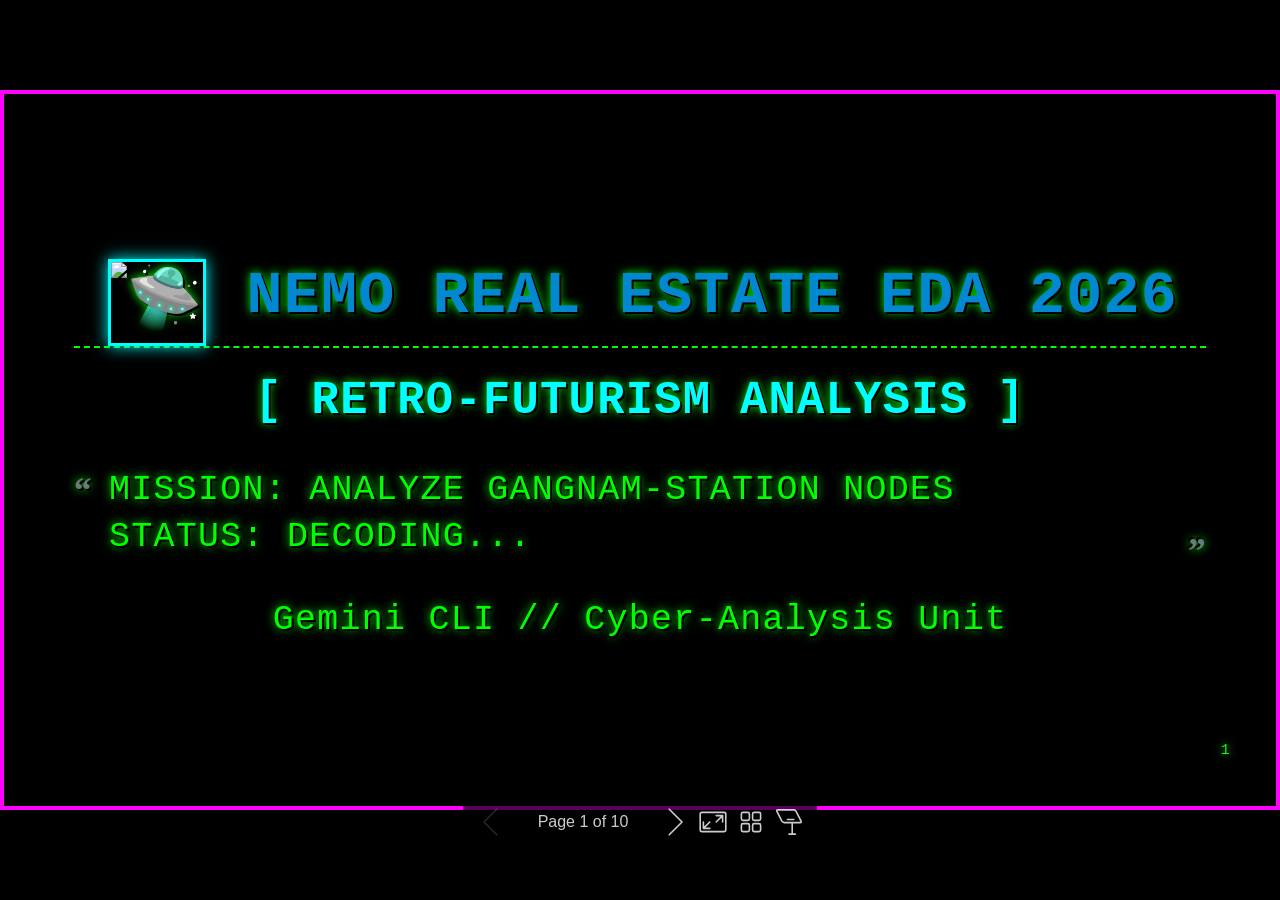
==== commit 4c0a300f: "style: redesign slides with Retro Y2K aesthetic" ====
--- a/report/nemo_eda_slides.html
+++ b/report/nemo_eda_slides.html
@@ -1,4 +1,4 @@
-<!DOCTYPE html><html lang="en-US"><head><title>**네모 상업용 부동산 데이터 심층 EDA 리포트**</title><meta property="og:title" content="**네모 상업용 부동산 데이터 심층 EDA 리포트**"><meta charset="UTF-8"><meta name="viewport" content="width=device-width,height=device-height,initial-scale=1.0"><meta name="apple-mobile-web-app-capable" content="yes"><meta http-equiv="X-UA-Compatible" content="ie=edge"><meta property="og:type" content="website"><meta name="twitter:card" content="summary"><style>@media screen{body[data-bespoke-view=""] .bespoke-marp-parent>.bespoke-marp-osc>button,body[data-bespoke-view=next] .bespoke-marp-parent>.bespoke-marp-osc>button,body[data-bespoke-view=overview] button.bespoke-marp-overview-close,body[data-bespoke-view=presenter] .bespoke-marp-presenter-container .bespoke-marp-presenter-info-container .bespoke-marp-presenter-info-page-area .bespoke-marp-presenter-info-page,body[data-bespoke-view=presenter] .bespoke-marp-presenter-container .bespoke-marp-presenter-info-container button,body[data-bespoke-view=presenter] .bespoke-marp-presenter-container .bespoke-marp-presenter-note-container button{appearance:none;background-color:initial;border:0;color:inherit;cursor:pointer;font-size:inherit;opacity:.8;outline:none;padding:0;transition:opacity .2s linear;-webkit-tap-highlight-color:transparent}body[data-bespoke-view=""] .bespoke-marp-parent>.bespoke-marp-osc>button:disabled,body[data-bespoke-view=next] .bespoke-marp-parent>.bespoke-marp-osc>button:disabled,body[data-bespoke-view=overview] button.bespoke-marp-overview-close:disabled,body[data-bespoke-view=presenter] .bespoke-marp-presenter-container .bespoke-marp-presenter-info-container .bespoke-marp-presenter-info-page-area .bespoke-marp-presenter-info-page:disabled,body[data-bespoke-view=presenter] .bespoke-marp-presenter-container .bespoke-marp-presenter-info-container button:disabled,body[data-bespoke-view=presenter] .bespoke-marp-presenter-container .bespoke-marp-presenter-note-container button:disabled{cursor:not-allowed;opacity:.15!important}body[data-bespoke-view=""] .bespoke-marp-parent>.bespoke-marp-osc>button:hover,body[data-bespoke-view=next] .bespoke-marp-parent>.bespoke-marp-osc>button:hover,body[data-bespoke-view=overview] button.bespoke-marp-overview-close:hover,body[data-bespoke-view=presenter] .bespoke-marp-presenter-container .bespoke-marp-presenter-info-container .bespoke-marp-presenter-info-page-area .bespoke-marp-presenter-info-page:hover,body[data-bespoke-view=presenter] .bespoke-marp-presenter-container .bespoke-marp-presenter-info-container button:hover,body[data-bespoke-view=presenter] .bespoke-marp-presenter-container .bespoke-marp-presenter-note-container button:hover{opacity:1}body[data-bespoke-view=""] .bespoke-marp-parent>.bespoke-marp-osc>button:hover:active,body[data-bespoke-view=next] .bespoke-marp-parent>.bespoke-marp-osc>button:hover:active,body[data-bespoke-view=overview] button.bespoke-marp-overview-close:hover:active,body[data-bespoke-view=presenter] .bespoke-marp-presenter-container .bespoke-marp-presenter-info-container .bespoke-marp-presenter-info-page-area .bespoke-marp-presenter-info-page:hover:active,body[data-bespoke-view=presenter] .bespoke-marp-presenter-container .bespoke-marp-presenter-info-container button:hover:active,body[data-bespoke-view=presenter] .bespoke-marp-presenter-container .bespoke-marp-presenter-note-container button:hover:active{opacity:.6}body[data-bespoke-view=""] .bespoke-marp-parent>.bespoke-marp-osc>button:hover:not(:disabled),body[data-bespoke-view=next] .bespoke-marp-parent>.bespoke-marp-osc>button:hover:not(:disabled),body[data-bespoke-view=overview] button.bespoke-marp-overview-close:hover:not(:disabled),body[data-bespoke-view=presenter] .bespoke-marp-presenter-container .bespoke-marp-presenter-info-container .bespoke-marp-presenter-info-page-area .bespoke-marp-presenter-info-page:hover:not(:disabled),body[data-bespoke-view=presenter] .bespoke-marp-presenter-container .bespoke-marp-presenter-info-container button:hover:not(:disabled),body[data-bespoke-view=presenter] .bespoke-marp-presenter-container .bespoke-marp-presenter-note-container button:hover:not(:disabled){transition:none}body[data-bespoke-view=""] .bespoke-marp-parent>.bespoke-marp-osc>button[data-bespoke-marp-osc=prev],body[data-bespoke-view=next] .bespoke-marp-parent>.bespoke-marp-osc>button[data-bespoke-marp-osc=prev],body[data-bespoke-view=presenter] .bespoke-marp-presenter-container .bespoke-marp-presenter-info-container button.bespoke-marp-presenter-info-page-prev{background:#0000 url("[data-uri]") no-repeat 50%;background-size:contain;overflow:hidden;text-indent:100%;white-space:nowrap}body[data-bespoke-view=""] .bespoke-marp-parent>.bespoke-marp-osc>button[data-bespoke-marp-osc=next],body[data-bespoke-view=next] .bespoke-marp-parent>.bespoke-marp-osc>button[data-bespoke-marp-osc=next],body[data-bespoke-view=presenter] .bespoke-marp-presenter-container .bespoke-marp-presenter-info-container button.bespoke-marp-presenter-info-page-next{background:#0000 url("[data-uri]") no-repeat 50%;background-size:contain;overflow:hidden;text-indent:100%;white-space:nowrap}body[data-bespoke-view=""] .bespoke-marp-parent>.bespoke-marp-osc>button[data-bespoke-marp-osc=fullscreen],body[data-bespoke-view=next] .bespoke-marp-parent>.bespoke-marp-osc>button[data-bespoke-marp-osc=fullscreen]{background:#0000 url("[data-uri]") no-repeat 50%;background-size:contain;overflow:hidden;text-indent:100%;white-space:nowrap}body[data-bespoke-view=""] .bespoke-marp-parent>.bespoke-marp-osc>button.exit[data-bespoke-marp-osc=fullscreen],body[data-bespoke-view=next] .bespoke-marp-parent>.bespoke-marp-osc>button.exit[data-bespoke-marp-osc=fullscreen]{background-image:url("[data-uri]")}body[data-bespoke-view=""] .bespoke-marp-parent>.bespoke-marp-osc>button[data-bespoke-marp-osc=presenter],body[data-bespoke-view=next] .bespoke-marp-parent>.bespoke-marp-osc>button[data-bespoke-marp-osc=presenter]{background:#0000 url("[data-uri]") no-repeat 50%;background-size:contain;overflow:hidden;text-indent:100%;white-space:nowrap}body[data-bespoke-view=overview] button.bespoke-marp-overview-close,body[data-bespoke-view=presenter] .bespoke-marp-presenter-container .bespoke-marp-presenter-note-container button.bespoke-marp-presenter-note-bigger{background:#0000 url("[data-uri]") no-repeat 50%;background-size:contain;overflow:hidden;text-indent:100%;white-space:nowrap}body[data-bespoke-view=presenter] .bespoke-marp-presenter-container .bespoke-marp-presenter-note-container button.bespoke-marp-presenter-note-smaller{background:#0000 url("[data-uri]") no-repeat 50%;background-size:contain;overflow:hidden;text-indent:100%;white-space:nowrap}body[data-bespoke-view=""] .bespoke-marp-parent>.bespoke-marp-osc>button[data-bespoke-marp-osc=overview],body[data-bespoke-view=next] .bespoke-marp-parent>.bespoke-marp-osc>button[data-bespoke-marp-osc=overview]{background:#0000 url("[data-uri]") no-repeat 50%;background-size:contain;overflow:hidden;text-indent:100%;white-space:nowrap}}@keyframes __bespoke_marp_transition_reduced_outgoing__{0%{opacity:1}to{opacity:0}}@keyframes __bespoke_marp_transition_reduced_incoming__{0%{mix-blend-mode:plus-lighter;opacity:0}to{mix-blend-mode:plus-lighter;opacity:1}}.bespoke-marp-note,.bespoke-marp-osc,.bespoke-progress-parent{display:none;transition:none}@media screen{::view-transition-group(*){animation-duration:var(--marp-bespoke-transition-animation-duration,.5s);animation-timing-function:ease}::view-transition-new(*),::view-transition-old(*){animation-delay:0s;animation-direction:var(--marp-bespoke-transition-animation-direction,normal);animation-duration:var(--marp-bespoke-transition-animation-duration,.5s);animation-fill-mode:both;animation-name:var(--marp-bespoke-transition-animation-name,var(--marp-bespoke-transition-animation-name-fallback,__bespoke_marp_transition_no_animation__));mix-blend-mode:normal}::view-transition-old(*){--marp-bespoke-transition-animation-name-fallback:__bespoke_marp_transition_reduced_outgoing__;animation-timing-function:ease}::view-transition-new(*){--marp-bespoke-transition-animation-name-fallback:__bespoke_marp_transition_reduced_incoming__;animation-timing-function:ease}::view-transition-new(root),::view-transition-old(root){animation-timing-function:linear}::view-transition-new(__bespoke_marp_transition_osc__),::view-transition-old(__bespoke_marp_transition_osc__){animation-duration:0s!important;animation-name:__bespoke_marp_transition_osc__!important}::view-transition-new(__bespoke_marp_transition_osc__){opacity:0!important}.bespoke-marp-transition-warming-up::view-transition-group(*),.bespoke-marp-transition-warming-up::view-transition-new(*),.bespoke-marp-transition-warming-up::view-transition-old(*){animation-play-state:paused!important}body,html{height:100%;margin:0}body{background:#000;overflow:hidden}svg.bespoke-marp-slide{content-visibility:hidden;interactivity:inert;opacity:0;pointer-events:none;z-index:-1}svg.bespoke-marp-slide:not(.bespoke-marp-active) *{view-transition-name:none!important}svg.bespoke-marp-slide.bespoke-marp-active{content-visibility:visible;interactivity:auto;opacity:1;pointer-events:auto;z-index:0}svg.bespoke-marp-slide.bespoke-marp-active.bespoke-marp-active-ready *{animation-name:__bespoke_marp__!important}@supports not (content-visibility:hidden){svg.bespoke-marp-slide[data-bespoke-marp-load=hideable]{display:none}svg.bespoke-marp-slide[data-bespoke-marp-load=hideable].bespoke-marp-active{display:block}}}@media screen and (prefers-reduced-motion:reduce){svg.bespoke-marp-slide *{view-transition-name:none!important}}@media screen{[data-bespoke-marp-fragment=inactive]{visibility:hidden}body[data-bespoke-view=""] .bespoke-marp-parent,body[data-bespoke-view=next] .bespoke-marp-parent{inset:0;position:absolute}body[data-bespoke-view=""] .bespoke-marp-parent>.bespoke-marp-osc,body[data-bespoke-view=next] .bespoke-marp-parent>.bespoke-marp-osc{background:#000000a6;border-radius:7px;bottom:50px;color:#fff;contain:paint;display:block;font-family:Helvetica,Arial,sans-serif;font-size:16px;left:50%;line-height:0;opacity:1;padding:12px;position:absolute;touch-action:manipulation;transform:translateX(-50%);transition:opacity .2s linear;-webkit-user-select:none;user-select:none;view-transition-name:__bespoke_marp_transition_osc__;white-space:nowrap;will-change:transform;z-index:1}body[data-bespoke-view=""] .bespoke-marp-parent>.bespoke-marp-osc>:where(*),body[data-bespoke-view=next] .bespoke-marp-parent>.bespoke-marp-osc>:where(*){margin-left:6px}body[data-bespoke-view=""] .bespoke-marp-parent>.bespoke-marp-osc>:where(*):where(:first-child),body[data-bespoke-view=next] .bespoke-marp-parent>.bespoke-marp-osc>:where(*):where(:first-child){margin-left:0}body[data-bespoke-view=""] .bespoke-marp-parent>.bespoke-marp-osc>span,body[data-bespoke-view=next] .bespoke-marp-parent>.bespoke-marp-osc>span{opacity:.8}body[data-bespoke-view=""] .bespoke-marp-parent>.bespoke-marp-osc>span[data-bespoke-marp-osc=page],body[data-bespoke-view=next] .bespoke-marp-parent>.bespoke-marp-osc>span[data-bespoke-marp-osc=page]{display:inline-block;min-width:140px;text-align:center}body[data-bespoke-view=""] .bespoke-marp-parent>.bespoke-marp-osc>button[data-bespoke-marp-osc=fullscreen],body[data-bespoke-view=""] .bespoke-marp-parent>.bespoke-marp-osc>button[data-bespoke-marp-osc=next],body[data-bespoke-view=""] .bespoke-marp-parent>.bespoke-marp-osc>button[data-bespoke-marp-osc=overview],body[data-bespoke-view=""] .bespoke-marp-parent>.bespoke-marp-osc>button[data-bespoke-marp-osc=presenter],body[data-bespoke-view=""] .bespoke-marp-parent>.bespoke-marp-osc>button[data-bespoke-marp-osc=prev],body[data-bespoke-view=next] .bespoke-marp-parent>.bespoke-marp-osc>button[data-bespoke-marp-osc=fullscreen],body[data-bespoke-view=next] .bespoke-marp-parent>.bespoke-marp-osc>button[data-bespoke-marp-osc=next],body[data-bespoke-view=next] .bespoke-marp-parent>.bespoke-marp-osc>button[data-bespoke-marp-osc=overview],body[data-bespoke-view=next] .bespoke-marp-parent>.bespoke-marp-osc>button[data-bespoke-marp-osc=presenter],body[data-bespoke-view=next] .bespoke-marp-parent>.bespoke-marp-osc>button[data-bespoke-marp-osc=prev]{height:32px;line-height:32px;width:32px}body[data-bespoke-view=""] .bespoke-marp-parent.bespoke-marp-inactive,body[data-bespoke-view=next] .bespoke-marp-parent.bespoke-marp-inactive{cursor:none}body[data-bespoke-view=""] .bespoke-marp-parent.bespoke-marp-inactive>.bespoke-marp-osc,body[data-bespoke-view=next] .bespoke-marp-parent.bespoke-marp-inactive>.bespoke-marp-osc{opacity:0;pointer-events:none}body[data-bespoke-view=""] svg.bespoke-marp-slide,body[data-bespoke-view=next] svg.bespoke-marp-slide{height:100%;left:0;position:absolute;top:0;width:100%}body[data-bespoke-view=""] .bespoke-progress-parent{background:#222;display:flex;height:5px;width:100%}body[data-bespoke-view=""] .bespoke-progress-parent+:where(.bespoke-marp-parent){top:5px}body[data-bespoke-view=""] .bespoke-progress-parent .bespoke-progress-bar{background:#0288d1;flex:0 0 0;transition:flex-basis .2s cubic-bezier(0,1,1,1)}body[data-bespoke-view=next]{background:#0000}body[data-bespoke-view=presenter]{background:#161616}body[data-bespoke-view=presenter] .bespoke-marp-presenter-container{display:grid;font-family:Helvetica,Arial,sans-serif;grid-template:"current dragbar next" minmax(140px,1fr) "current dragbar note" 2fr "info    dragbar note" 3em;grid-template-columns:minmax(3px,var(--bespoke-marp-presenter-split-ratio,66%)) 0 minmax(3px,1fr);height:100%;left:0;position:absolute;top:0;width:100%}body[data-bespoke-view=presenter] .bespoke-marp-presenter-container :where(.bespoke-marp-parent){grid-area:current;overflow:hidden;position:relative}body[data-bespoke-view=presenter] .bespoke-marp-presenter-container :where(.bespoke-marp-parent) :where(svg.bespoke-marp-slide){height:calc(100% - 40px);left:20px;pointer-events:none;position:absolute;top:20px;-webkit-user-select:none;user-select:none;width:calc(100% - 40px)}body[data-bespoke-view=presenter] .bespoke-marp-presenter-container :where(.bespoke-marp-parent) :where(svg.bespoke-marp-slide).bespoke-marp-active{filter:drop-shadow(0 3px 10px rgba(0,0,0,.5))}body[data-bespoke-view=presenter] .bespoke-marp-presenter-container .bespoke-marp-presenter-dragbar-container{background:#0288d1;cursor:col-resize;grid-area:dragbar;margin-left:-3px;opacity:0;position:relative;transition:opacity .4s linear .1s;width:6px;z-index:10}body[data-bespoke-view=presenter] .bespoke-marp-presenter-container .bespoke-marp-presenter-dragbar-container:hover{opacity:1}body[data-bespoke-view=presenter] .bespoke-marp-presenter-container .bespoke-marp-presenter-dragbar-container.active{opacity:1;transition-delay:0s}body[data-bespoke-view=presenter] .bespoke-marp-presenter-container .bespoke-marp-presenter-next-container{background:#222;cursor:pointer;display:none;grid-area:next;overflow:hidden;position:relative}body[data-bespoke-view=presenter] .bespoke-marp-presenter-container .bespoke-marp-presenter-next-container.active{display:block}body[data-bespoke-view=presenter] .bespoke-marp-presenter-container .bespoke-marp-presenter-next-container iframe.bespoke-marp-presenter-next{background:#0000;border:0;display:block;filter:drop-shadow(0 3px 10px rgba(0,0,0,.5));height:calc(100% - 40px);left:20px;pointer-events:none;position:absolute;interactivity:inert;top:20px;-webkit-user-select:none;user-select:none;width:calc(100% - 40px)}body[data-bespoke-view=presenter] .bespoke-marp-presenter-container .bespoke-marp-presenter-note-container{background:#222;color:#eee;grid-area:note;position:relative;z-index:1}body[data-bespoke-view=presenter] .bespoke-marp-presenter-container .bespoke-marp-presenter-note-container button{height:1.5em;line-height:1.5em;width:1.5em}body[data-bespoke-view=presenter] .bespoke-marp-presenter-container .bespoke-marp-presenter-note-container .bespoke-marp-presenter-note-wrapper{display:block;inset:0;position:absolute}body[data-bespoke-view=presenter] .bespoke-marp-presenter-container .bespoke-marp-presenter-note-container .bespoke-marp-presenter-note-buttons{background:#000000a6;border-radius:4px;bottom:0;display:flex;gap:4px;margin:12px;opacity:0;padding:6px;pointer-events:none;position:absolute;right:0;transition:opacity .2s linear}body[data-bespoke-view=presenter] .bespoke-marp-presenter-container .bespoke-marp-presenter-note-container .bespoke-marp-presenter-note-buttons:focus-within,body[data-bespoke-view=presenter] .bespoke-marp-presenter-container .bespoke-marp-presenter-note-container .bespoke-marp-presenter-note-wrapper:focus-within+.bespoke-marp-presenter-note-buttons,body[data-bespoke-view=presenter] .bespoke-marp-presenter-container .bespoke-marp-presenter-note-container:hover .bespoke-marp-presenter-note-buttons{opacity:1;pointer-events:auto}body[data-bespoke-view=presenter] .bespoke-marp-presenter-container .bespoke-marp-presenter-note-container .bespoke-marp-note{box-sizing:border-box;font-size:calc(1.1em*var(--bespoke-marp-note-font-scale, 1));height:calc(100% - 40px);margin:20px;overflow:auto;padding-right:3px;white-space:pre-wrap;width:calc(100% - 40px);word-wrap:break-word;scrollbar-color:#eeeeee80 #0000;scrollbar-width:thin}body[data-bespoke-view=presenter] .bespoke-marp-presenter-container .bespoke-marp-presenter-note-container .bespoke-marp-note::-webkit-scrollbar{width:6px}body[data-bespoke-view=presenter] .bespoke-marp-presenter-container .bespoke-marp-presenter-note-container .bespoke-marp-note::-webkit-scrollbar-track{background:#0000}body[data-bespoke-view=presenter] .bespoke-marp-presenter-container .bespoke-marp-presenter-note-container .bespoke-marp-note::-webkit-scrollbar-thumb{background:#eeeeee80;border-radius:6px}body[data-bespoke-view=presenter] .bespoke-marp-presenter-container .bespoke-marp-presenter-note-container .bespoke-marp-note:empty{pointer-events:none}body[data-bespoke-view=presenter] .bespoke-marp-presenter-container .bespoke-marp-presenter-note-container .bespoke-marp-note.active{display:block}body[data-bespoke-view=presenter] .bespoke-marp-presenter-container .bespoke-marp-presenter-note-container .bespoke-marp-note p:first-child{margin-top:0}body[data-bespoke-view=presenter] .bespoke-marp-presenter-container .bespoke-marp-presenter-note-container .bespoke-marp-note p:last-child{margin-bottom:0}body[data-bespoke-view=presenter] .bespoke-marp-presenter-container .bespoke-marp-presenter-info-container{align-items:center;box-sizing:border-box;color:#eee;display:flex;flex-wrap:nowrap;grid-area:info;justify-content:center;overflow:hidden;padding:0 10px}body[data-bespoke-view=presenter] .bespoke-marp-presenter-container .bespoke-marp-presenter-info-container .bespoke-marp-presenter-info-page-area,body[data-bespoke-view=presenter] .bespoke-marp-presenter-container .bespoke-marp-presenter-info-container .bespoke-marp-presenter-info-time,body[data-bespoke-view=presenter] .bespoke-marp-presenter-container .bespoke-marp-presenter-info-container .bespoke-marp-presenter-info-timer{box-sizing:border-box;display:block;padding:0 10px;white-space:nowrap;width:100%}body[data-bespoke-view=presenter] .bespoke-marp-presenter-container .bespoke-marp-presenter-info-container button{height:1.5em;line-height:1.5em;width:1.5em}body[data-bespoke-view=presenter] .bespoke-marp-presenter-container .bespoke-marp-presenter-info-container .bespoke-marp-presenter-info-page-area{order:2;text-align:center}body[data-bespoke-view=presenter] .bespoke-marp-presenter-container .bespoke-marp-presenter-info-container .bespoke-marp-presenter-info-page-area .bespoke-marp-presenter-info-page{display:inline-block;min-width:120px;text-align:center}body[data-bespoke-view=presenter] .bespoke-marp-presenter-container .bespoke-marp-presenter-info-container .bespoke-marp-presenter-info-time{color:#999;order:1;text-align:left}body[data-bespoke-view=presenter] .bespoke-marp-presenter-container .bespoke-marp-presenter-info-container .bespoke-marp-presenter-info-timer{color:#999;order:3;text-align:right}body[data-bespoke-view=presenter] .bespoke-marp-presenter-container .bespoke-marp-presenter-info-container .bespoke-marp-presenter-info-timer:hover{cursor:pointer}body[data-bespoke-view=overview]{background:#161616;overflow:auto}body[data-bespoke-view=overview] [data-bespoke-marp-fragment=inactive]{visibility:visible}body[data-bespoke-view=overview] .bespoke-marp-overview-header{backdrop-filter:blur(4px);background:#222222d9;box-shadow:0 3px 10px #00000080;box-sizing:border-box;display:flex;height:48px;inset:0 0 auto;justify-content:flex-end;padding:10px;position:fixed;z-index:1}body[data-bespoke-view=overview] button.bespoke-marp-overview-close{height:28px;line-height:28px;transform:rotate(45deg);width:28px}body[data-bespoke-view=overview] .bespoke-marp-parent{display:grid;gap:40px;grid-template-columns:repeat(auto-fit,minmax(0,240px));justify-content:space-around;padding:30px}body[data-bespoke-view=overview] .bespoke-marp-parent svg.bespoke-marp-slide{--bov-selected:#0000;--bov-focus:#161616;--bov-focus-outline:#0000;background-image:conic-gradient(#161616 0 0),conic-gradient(var(--bov-focus) 0 0),conic-gradient(var(--bov-focus-outline) 0 0),conic-gradient(var(--bov-selected) 0 0);background-position:5px 5px,3px 3px,2px 2px,0 0;background-repeat:no-repeat;background-size:calc(100% - 10px) calc(100% - 10px),calc(100% - 6px) calc(100% - 6px),calc(100% - 4px) calc(100% - 4px),100% 100%;content-visibility:visible;cursor:pointer;filter:drop-shadow(0 3px 10px rgba(0,0,0,.5));margin:-6px;padding:6px;interactivity:auto;opacity:1;outline:0;pointer-events:auto;scroll-margin-block:30px;width:100%;z-index:0}body[data-bespoke-view=overview] .bespoke-marp-parent svg.bespoke-marp-slide *,body[data-bespoke-view=overview] .bespoke-marp-parent svg.bespoke-marp-slide.bespoke-marp-active *{pointer-events:none;interactivity:inert}body[data-bespoke-view=overview] .bespoke-marp-parent svg.bespoke-marp-slide:active,body[data-bespoke-view=overview] .bespoke-marp-parent svg.bespoke-marp-slide:focus-visible,body[data-bespoke-view=overview] .bespoke-marp-parent svg.bespoke-marp-slide:hover{--bov-focus-outline:#161616}body[data-bespoke-view=overview] .bespoke-marp-parent svg.bespoke-marp-slide:focus-visible,body[data-bespoke-view=overview] .bespoke-marp-parent svg.bespoke-marp-slide:hover{--bov-focus:#999}body[data-bespoke-view=overview] .bespoke-marp-parent svg.bespoke-marp-slide:active{--bov-focus:#eee}body[data-bespoke-view=overview] .bespoke-marp-parent svg.bespoke-marp-slide.bespoke-marp-active{--bov-selected:#0288d1}body[data-bespoke-view=overview]:has(.bespoke-marp-overview-header) .bespoke-marp-parent{padding-top:78px}body[data-bespoke-view=overview]:has(.bespoke-marp-overview-header) .bespoke-marp-parent svg.bespoke-marp-slide{scroll-margin-top:78px}.bespoke-marp-overview{background:#000000a6;inset:0;opacity:0;pointer-events:none;position:fixed;transition:opacity .1s ease;z-index:10}.bespoke-marp-overview iframe{background:#222;border:0;display:block;height:100%;left:0;position:absolute;top:0;width:100%}.bespoke-marp-overview[data-open="1"]{opacity:1;pointer-events:auto}}@media print{.bespoke-marp-overview,.bespoke-marp-presenter-info-container,.bespoke-marp-presenter-next-container,.bespoke-marp-presenter-note-container{display:none}}</style><style>@charset "UTF-8";@import "https://fonts.bunny.net/css?family=Lato:400,900|Roboto+Mono:400,700&display=swap";div#\:\$p > svg > foreignObject > section{width:1280px;height:720px;box-sizing:border-box;overflow:hidden;position:relative;scroll-snap-align:center center;-webkit-text-size-adjust:100%;text-size-adjust:100%}div#\:\$p > svg > foreignObject > section::after{bottom:0;content:attr(data-marpit-pagination);padding:inherit;pointer-events:none;position:absolute;right:0}div#\:\$p > svg > foreignObject > section:not([data-marpit-pagination])::after{display:none}div#\:\$p > svg > foreignObject > section :is(h1, marp-h1){font-size:2em;margin-block:0.67em}div#\:\$p > svg > foreignObject > section video::-webkit-media-controls{will-change:transform}@page {size:1280px 720px;margin:0}@media print{html, body{background-color:#fff;margin:0;page-break-inside:avoid;break-inside:avoid-page}div#\:\$p > svg > foreignObject > section{page-break-before:always;break-before:page}div#\:\$p > svg > foreignObject > section, div#\:\$p > svg > foreignObject > section *{-webkit-print-color-adjust:exact!important;animation-delay:0s!important;animation-duration:0s!important;color-adjust:exact!important;print-color-adjust:exact!important;transition:none!important}div#\:\$p > svg[data-marpit-svg]{display:block;height:100vh;width:100vw}}div#\:\$p > svg > foreignObject > :where(section){container-type:size}div#\:\$p > svg > foreignObject > section img[data-marp-twemoji]{background:transparent;height:1em;margin:0 .05em 0 .1em;vertical-align:-.1em;width:1em}/*!
+<!DOCTYPE html><html lang="en-US"><head><title>**🛸 NEMO REAL ESTATE EDA 2026**</title><meta property="og:title" content="**🛸 NEMO REAL ESTATE EDA 2026**"><meta charset="UTF-8"><meta name="viewport" content="width=device-width,height=device-height,initial-scale=1.0"><meta name="apple-mobile-web-app-capable" content="yes"><meta http-equiv="X-UA-Compatible" content="ie=edge"><meta property="og:type" content="website"><meta name="twitter:card" content="summary"><style>@media screen{body[data-bespoke-view=""] .bespoke-marp-parent>.bespoke-marp-osc>button,body[data-bespoke-view=next] .bespoke-marp-parent>.bespoke-marp-osc>button,body[data-bespoke-view=overview] button.bespoke-marp-overview-close,body[data-bespoke-view=presenter] .bespoke-marp-presenter-container .bespoke-marp-presenter-info-container .bespoke-marp-presenter-info-page-area .bespoke-marp-presenter-info-page,body[data-bespoke-view=presenter] .bespoke-marp-presenter-container .bespoke-marp-presenter-info-container button,body[data-bespoke-view=presenter] .bespoke-marp-presenter-container .bespoke-marp-presenter-note-container button{appearance:none;background-color:initial;border:0;color:inherit;cursor:pointer;font-size:inherit;opacity:.8;outline:none;padding:0;transition:opacity .2s linear;-webkit-tap-highlight-color:transparent}body[data-bespoke-view=""] .bespoke-marp-parent>.bespoke-marp-osc>button:disabled,body[data-bespoke-view=next] .bespoke-marp-parent>.bespoke-marp-osc>button:disabled,body[data-bespoke-view=overview] button.bespoke-marp-overview-close:disabled,body[data-bespoke-view=presenter] .bespoke-marp-presenter-container .bespoke-marp-presenter-info-container .bespoke-marp-presenter-info-page-area .bespoke-marp-presenter-info-page:disabled,body[data-bespoke-view=presenter] .bespoke-marp-presenter-container .bespoke-marp-presenter-info-container button:disabled,body[data-bespoke-view=presenter] .bespoke-marp-presenter-container .bespoke-marp-presenter-note-container button:disabled{cursor:not-allowed;opacity:.15!important}body[data-bespoke-view=""] .bespoke-marp-parent>.bespoke-marp-osc>button:hover,body[data-bespoke-view=next] .bespoke-marp-parent>.bespoke-marp-osc>button:hover,body[data-bespoke-view=overview] button.bespoke-marp-overview-close:hover,body[data-bespoke-view=presenter] .bespoke-marp-presenter-container .bespoke-marp-presenter-info-container .bespoke-marp-presenter-info-page-area .bespoke-marp-presenter-info-page:hover,body[data-bespoke-view=presenter] .bespoke-marp-presenter-container .bespoke-marp-presenter-info-container button:hover,body[data-bespoke-view=presenter] .bespoke-marp-presenter-container .bespoke-marp-presenter-note-container button:hover{opacity:1}body[data-bespoke-view=""] .bespoke-marp-parent>.bespoke-marp-osc>button:hover:active,body[data-bespoke-view=next] .bespoke-marp-parent>.bespoke-marp-osc>button:hover:active,body[data-bespoke-view=overview] button.bespoke-marp-overview-close:hover:active,body[data-bespoke-view=presenter] .bespoke-marp-presenter-container .bespoke-marp-presenter-info-container .bespoke-marp-presenter-info-page-area .bespoke-marp-presenter-info-page:hover:active,body[data-bespoke-view=presenter] .bespoke-marp-presenter-container .bespoke-marp-presenter-info-container button:hover:active,body[data-bespoke-view=presenter] .bespoke-marp-presenter-container .bespoke-marp-presenter-note-container button:hover:active{opacity:.6}body[data-bespoke-view=""] .bespoke-marp-parent>.bespoke-marp-osc>button:hover:not(:disabled),body[data-bespoke-view=next] .bespoke-marp-parent>.bespoke-marp-osc>button:hover:not(:disabled),body[data-bespoke-view=overview] button.bespoke-marp-overview-close:hover:not(:disabled),body[data-bespoke-view=presenter] .bespoke-marp-presenter-container .bespoke-marp-presenter-info-container .bespoke-marp-presenter-info-page-area .bespoke-marp-presenter-info-page:hover:not(:disabled),body[data-bespoke-view=presenter] .bespoke-marp-presenter-container .bespoke-marp-presenter-info-container button:hover:not(:disabled),body[data-bespoke-view=presenter] .bespoke-marp-presenter-container .bespoke-marp-presenter-note-container button:hover:not(:disabled){transition:none}body[data-bespoke-view=""] .bespoke-marp-parent>.bespoke-marp-osc>button[data-bespoke-marp-osc=prev],body[data-bespoke-view=next] .bespoke-marp-parent>.bespoke-marp-osc>button[data-bespoke-marp-osc=prev],body[data-bespoke-view=presenter] .bespoke-marp-presenter-container .bespoke-marp-presenter-info-container button.bespoke-marp-presenter-info-page-prev{background:#0000 url("[data-uri]") no-repeat 50%;background-size:contain;overflow:hidden;text-indent:100%;white-space:nowrap}body[data-bespoke-view=""] .bespoke-marp-parent>.bespoke-marp-osc>button[data-bespoke-marp-osc=next],body[data-bespoke-view=next] .bespoke-marp-parent>.bespoke-marp-osc>button[data-bespoke-marp-osc=next],body[data-bespoke-view=presenter] .bespoke-marp-presenter-container .bespoke-marp-presenter-info-container button.bespoke-marp-presenter-info-page-next{background:#0000 url("[data-uri]") no-repeat 50%;background-size:contain;overflow:hidden;text-indent:100%;white-space:nowrap}body[data-bespoke-view=""] .bespoke-marp-parent>.bespoke-marp-osc>button[data-bespoke-marp-osc=fullscreen],body[data-bespoke-view=next] .bespoke-marp-parent>.bespoke-marp-osc>button[data-bespoke-marp-osc=fullscreen]{background:#0000 url("[data-uri]") no-repeat 50%;background-size:contain;overflow:hidden;text-indent:100%;white-space:nowrap}body[data-bespoke-view=""] .bespoke-marp-parent>.bespoke-marp-osc>button.exit[data-bespoke-marp-osc=fullscreen],body[data-bespoke-view=next] .bespoke-marp-parent>.bespoke-marp-osc>button.exit[data-bespoke-marp-osc=fullscreen]{background-image:url("[data-uri]")}body[data-bespoke-view=""] .bespoke-marp-parent>.bespoke-marp-osc>button[data-bespoke-marp-osc=presenter],body[data-bespoke-view=next] .bespoke-marp-parent>.bespoke-marp-osc>button[data-bespoke-marp-osc=presenter]{background:#0000 url("[data-uri]") no-repeat 50%;background-size:contain;overflow:hidden;text-indent:100%;white-space:nowrap}body[data-bespoke-view=overview] button.bespoke-marp-overview-close,body[data-bespoke-view=presenter] .bespoke-marp-presenter-container .bespoke-marp-presenter-note-container button.bespoke-marp-presenter-note-bigger{background:#0000 url("[data-uri]") no-repeat 50%;background-size:contain;overflow:hidden;text-indent:100%;white-space:nowrap}body[data-bespoke-view=presenter] .bespoke-marp-presenter-container .bespoke-marp-presenter-note-container button.bespoke-marp-presenter-note-smaller{background:#0000 url("[data-uri]") no-repeat 50%;background-size:contain;overflow:hidden;text-indent:100%;white-space:nowrap}body[data-bespoke-view=""] .bespoke-marp-parent>.bespoke-marp-osc>button[data-bespoke-marp-osc=overview],body[data-bespoke-view=next] .bespoke-marp-parent>.bespoke-marp-osc>button[data-bespoke-marp-osc=overview]{background:#0000 url("[data-uri]") no-repeat 50%;background-size:contain;overflow:hidden;text-indent:100%;white-space:nowrap}}@keyframes __bespoke_marp_transition_reduced_outgoing__{0%{opacity:1}to{opacity:0}}@keyframes __bespoke_marp_transition_reduced_incoming__{0%{mix-blend-mode:plus-lighter;opacity:0}to{mix-blend-mode:plus-lighter;opacity:1}}.bespoke-marp-note,.bespoke-marp-osc,.bespoke-progress-parent{display:none;transition:none}@media screen{::view-transition-group(*){animation-duration:var(--marp-bespoke-transition-animation-duration,.5s);animation-timing-function:ease}::view-transition-new(*),::view-transition-old(*){animation-delay:0s;animation-direction:var(--marp-bespoke-transition-animation-direction,normal);animation-duration:var(--marp-bespoke-transition-animation-duration,.5s);animation-fill-mode:both;animation-name:var(--marp-bespoke-transition-animation-name,var(--marp-bespoke-transition-animation-name-fallback,__bespoke_marp_transition_no_animation__));mix-blend-mode:normal}::view-transition-old(*){--marp-bespoke-transition-animation-name-fallback:__bespoke_marp_transition_reduced_outgoing__;animation-timing-function:ease}::view-transition-new(*){--marp-bespoke-transition-animation-name-fallback:__bespoke_marp_transition_reduced_incoming__;animation-timing-function:ease}::view-transition-new(root),::view-transition-old(root){animation-timing-function:linear}::view-transition-new(__bespoke_marp_transition_osc__),::view-transition-old(__bespoke_marp_transition_osc__){animation-duration:0s!important;animation-name:__bespoke_marp_transition_osc__!important}::view-transition-new(__bespoke_marp_transition_osc__){opacity:0!important}.bespoke-marp-transition-warming-up::view-transition-group(*),.bespoke-marp-transition-warming-up::view-transition-new(*),.bespoke-marp-transition-warming-up::view-transition-old(*){animation-play-state:paused!important}body,html{height:100%;margin:0}body{background:#000;overflow:hidden}svg.bespoke-marp-slide{content-visibility:hidden;interactivity:inert;opacity:0;pointer-events:none;z-index:-1}svg.bespoke-marp-slide:not(.bespoke-marp-active) *{view-transition-name:none!important}svg.bespoke-marp-slide.bespoke-marp-active{content-visibility:visible;interactivity:auto;opacity:1;pointer-events:auto;z-index:0}svg.bespoke-marp-slide.bespoke-marp-active.bespoke-marp-active-ready *{animation-name:__bespoke_marp__!important}@supports not (content-visibility:hidden){svg.bespoke-marp-slide[data-bespoke-marp-load=hideable]{display:none}svg.bespoke-marp-slide[data-bespoke-marp-load=hideable].bespoke-marp-active{display:block}}}@media screen and (prefers-reduced-motion:reduce){svg.bespoke-marp-slide *{view-transition-name:none!important}}@media screen{[data-bespoke-marp-fragment=inactive]{visibility:hidden}body[data-bespoke-view=""] .bespoke-marp-parent,body[data-bespoke-view=next] .bespoke-marp-parent{inset:0;position:absolute}body[data-bespoke-view=""] .bespoke-marp-parent>.bespoke-marp-osc,body[data-bespoke-view=next] .bespoke-marp-parent>.bespoke-marp-osc{background:#000000a6;border-radius:7px;bottom:50px;color:#fff;contain:paint;display:block;font-family:Helvetica,Arial,sans-serif;font-size:16px;left:50%;line-height:0;opacity:1;padding:12px;position:absolute;touch-action:manipulation;transform:translateX(-50%);transition:opacity .2s linear;-webkit-user-select:none;user-select:none;view-transition-name:__bespoke_marp_transition_osc__;white-space:nowrap;will-change:transform;z-index:1}body[data-bespoke-view=""] .bespoke-marp-parent>.bespoke-marp-osc>:where(*),body[data-bespoke-view=next] .bespoke-marp-parent>.bespoke-marp-osc>:where(*){margin-left:6px}body[data-bespoke-view=""] .bespoke-marp-parent>.bespoke-marp-osc>:where(*):where(:first-child),body[data-bespoke-view=next] .bespoke-marp-parent>.bespoke-marp-osc>:where(*):where(:first-child){margin-left:0}body[data-bespoke-view=""] .bespoke-marp-parent>.bespoke-marp-osc>span,body[data-bespoke-view=next] .bespoke-marp-parent>.bespoke-marp-osc>span{opacity:.8}body[data-bespoke-view=""] .bespoke-marp-parent>.bespoke-marp-osc>span[data-bespoke-marp-osc=page],body[data-bespoke-view=next] .bespoke-marp-parent>.bespoke-marp-osc>span[data-bespoke-marp-osc=page]{display:inline-block;min-width:140px;text-align:center}body[data-bespoke-view=""] .bespoke-marp-parent>.bespoke-marp-osc>button[data-bespoke-marp-osc=fullscreen],body[data-bespoke-view=""] .bespoke-marp-parent>.bespoke-marp-osc>button[data-bespoke-marp-osc=next],body[data-bespoke-view=""] .bespoke-marp-parent>.bespoke-marp-osc>button[data-bespoke-marp-osc=overview],body[data-bespoke-view=""] .bespoke-marp-parent>.bespoke-marp-osc>button[data-bespoke-marp-osc=presenter],body[data-bespoke-view=""] .bespoke-marp-parent>.bespoke-marp-osc>button[data-bespoke-marp-osc=prev],body[data-bespoke-view=next] .bespoke-marp-parent>.bespoke-marp-osc>button[data-bespoke-marp-osc=fullscreen],body[data-bespoke-view=next] .bespoke-marp-parent>.bespoke-marp-osc>button[data-bespoke-marp-osc=next],body[data-bespoke-view=next] .bespoke-marp-parent>.bespoke-marp-osc>button[data-bespoke-marp-osc=overview],body[data-bespoke-view=next] .bespoke-marp-parent>.bespoke-marp-osc>button[data-bespoke-marp-osc=presenter],body[data-bespoke-view=next] .bespoke-marp-parent>.bespoke-marp-osc>button[data-bespoke-marp-osc=prev]{height:32px;line-height:32px;width:32px}body[data-bespoke-view=""] .bespoke-marp-parent.bespoke-marp-inactive,body[data-bespoke-view=next] .bespoke-marp-parent.bespoke-marp-inactive{cursor:none}body[data-bespoke-view=""] .bespoke-marp-parent.bespoke-marp-inactive>.bespoke-marp-osc,body[data-bespoke-view=next] .bespoke-marp-parent.bespoke-marp-inactive>.bespoke-marp-osc{opacity:0;pointer-events:none}body[data-bespoke-view=""] svg.bespoke-marp-slide,body[data-bespoke-view=next] svg.bespoke-marp-slide{height:100%;left:0;position:absolute;top:0;width:100%}body[data-bespoke-view=""] .bespoke-progress-parent{background:#222;display:flex;height:5px;width:100%}body[data-bespoke-view=""] .bespoke-progress-parent+:where(.bespoke-marp-parent){top:5px}body[data-bespoke-view=""] .bespoke-progress-parent .bespoke-progress-bar{background:#0288d1;flex:0 0 0;transition:flex-basis .2s cubic-bezier(0,1,1,1)}body[data-bespoke-view=next]{background:#0000}body[data-bespoke-view=presenter]{background:#161616}body[data-bespoke-view=presenter] .bespoke-marp-presenter-container{display:grid;font-family:Helvetica,Arial,sans-serif;grid-template:"current dragbar next" minmax(140px,1fr) "current dragbar note" 2fr "info    dragbar note" 3em;grid-template-columns:minmax(3px,var(--bespoke-marp-presenter-split-ratio,66%)) 0 minmax(3px,1fr);height:100%;left:0;position:absolute;top:0;width:100%}body[data-bespoke-view=presenter] .bespoke-marp-presenter-container :where(.bespoke-marp-parent){grid-area:current;overflow:hidden;position:relative}body[data-bespoke-view=presenter] .bespoke-marp-presenter-container :where(.bespoke-marp-parent) :where(svg.bespoke-marp-slide){height:calc(100% - 40px);left:20px;pointer-events:none;position:absolute;top:20px;-webkit-user-select:none;user-select:none;width:calc(100% - 40px)}body[data-bespoke-view=presenter] .bespoke-marp-presenter-container :where(.bespoke-marp-parent) :where(svg.bespoke-marp-slide).bespoke-marp-active{filter:drop-shadow(0 3px 10px rgba(0,0,0,.5))}body[data-bespoke-view=presenter] .bespoke-marp-presenter-container .bespoke-marp-presenter-dragbar-container{background:#0288d1;cursor:col-resize;grid-area:dragbar;margin-left:-3px;opacity:0;position:relative;transition:opacity .4s linear .1s;width:6px;z-index:10}body[data-bespoke-view=presenter] .bespoke-marp-presenter-container .bespoke-marp-presenter-dragbar-container:hover{opacity:1}body[data-bespoke-view=presenter] .bespoke-marp-presenter-container .bespoke-marp-presenter-dragbar-container.active{opacity:1;transition-delay:0s}body[data-bespoke-view=presenter] .bespoke-marp-presenter-container .bespoke-marp-presenter-next-container{background:#222;cursor:pointer;display:none;grid-area:next;overflow:hidden;position:relative}body[data-bespoke-view=presenter] .bespoke-marp-presenter-container .bespoke-marp-presenter-next-container.active{display:block}body[data-bespoke-view=presenter] .bespoke-marp-presenter-container .bespoke-marp-presenter-next-container iframe.bespoke-marp-presenter-next{background:#0000;border:0;display:block;filter:drop-shadow(0 3px 10px rgba(0,0,0,.5));height:calc(100% - 40px);left:20px;pointer-events:none;position:absolute;interactivity:inert;top:20px;-webkit-user-select:none;user-select:none;width:calc(100% - 40px)}body[data-bespoke-view=presenter] .bespoke-marp-presenter-container .bespoke-marp-presenter-note-container{background:#222;color:#eee;grid-area:note;position:relative;z-index:1}body[data-bespoke-view=presenter] .bespoke-marp-presenter-container .bespoke-marp-presenter-note-container button{height:1.5em;line-height:1.5em;width:1.5em}body[data-bespoke-view=presenter] .bespoke-marp-presenter-container .bespoke-marp-presenter-note-container .bespoke-marp-presenter-note-wrapper{display:block;inset:0;position:absolute}body[data-bespoke-view=presenter] .bespoke-marp-presenter-container .bespoke-marp-presenter-note-container .bespoke-marp-presenter-note-buttons{background:#000000a6;border-radius:4px;bottom:0;display:flex;gap:4px;margin:12px;opacity:0;padding:6px;pointer-events:none;position:absolute;right:0;transition:opacity .2s linear}body[data-bespoke-view=presenter] .bespoke-marp-presenter-container .bespoke-marp-presenter-note-container .bespoke-marp-presenter-note-buttons:focus-within,body[data-bespoke-view=presenter] .bespoke-marp-presenter-container .bespoke-marp-presenter-note-container .bespoke-marp-presenter-note-wrapper:focus-within+.bespoke-marp-presenter-note-buttons,body[data-bespoke-view=presenter] .bespoke-marp-presenter-container .bespoke-marp-presenter-note-container:hover .bespoke-marp-presenter-note-buttons{opacity:1;pointer-events:auto}body[data-bespoke-view=presenter] .bespoke-marp-presenter-container .bespoke-marp-presenter-note-container .bespoke-marp-note{box-sizing:border-box;font-size:calc(1.1em*var(--bespoke-marp-note-font-scale, 1));height:calc(100% - 40px);margin:20px;overflow:auto;padding-right:3px;white-space:pre-wrap;width:calc(100% - 40px);word-wrap:break-word;scrollbar-color:#eeeeee80 #0000;scrollbar-width:thin}body[data-bespoke-view=presenter] .bespoke-marp-presenter-container .bespoke-marp-presenter-note-container .bespoke-marp-note::-webkit-scrollbar{width:6px}body[data-bespoke-view=presenter] .bespoke-marp-presenter-container .bespoke-marp-presenter-note-container .bespoke-marp-note::-webkit-scrollbar-track{background:#0000}body[data-bespoke-view=presenter] .bespoke-marp-presenter-container .bespoke-marp-presenter-note-container .bespoke-marp-note::-webkit-scrollbar-thumb{background:#eeeeee80;border-radius:6px}body[data-bespoke-view=presenter] .bespoke-marp-presenter-container .bespoke-marp-presenter-note-container .bespoke-marp-note:empty{pointer-events:none}body[data-bespoke-view=presenter] .bespoke-marp-presenter-container .bespoke-marp-presenter-note-container .bespoke-marp-note.active{display:block}body[data-bespoke-view=presenter] .bespoke-marp-presenter-container .bespoke-marp-presenter-note-container .bespoke-marp-note p:first-child{margin-top:0}body[data-bespoke-view=presenter] .bespoke-marp-presenter-container .bespoke-marp-presenter-note-container .bespoke-marp-note p:last-child{margin-bottom:0}body[data-bespoke-view=presenter] .bespoke-marp-presenter-container .bespoke-marp-presenter-info-container{align-items:center;box-sizing:border-box;color:#eee;display:flex;flex-wrap:nowrap;grid-area:info;justify-content:center;overflow:hidden;padding:0 10px}body[data-bespoke-view=presenter] .bespoke-marp-presenter-container .bespoke-marp-presenter-info-container .bespoke-marp-presenter-info-page-area,body[data-bespoke-view=presenter] .bespoke-marp-presenter-container .bespoke-marp-presenter-info-container .bespoke-marp-presenter-info-time,body[data-bespoke-view=presenter] .bespoke-marp-presenter-container .bespoke-marp-presenter-info-container .bespoke-marp-presenter-info-timer{box-sizing:border-box;display:block;padding:0 10px;white-space:nowrap;width:100%}body[data-bespoke-view=presenter] .bespoke-marp-presenter-container .bespoke-marp-presenter-info-container button{height:1.5em;line-height:1.5em;width:1.5em}body[data-bespoke-view=presenter] .bespoke-marp-presenter-container .bespoke-marp-presenter-info-container .bespoke-marp-presenter-info-page-area{order:2;text-align:center}body[data-bespoke-view=presenter] .bespoke-marp-presenter-container .bespoke-marp-presenter-info-container .bespoke-marp-presenter-info-page-area .bespoke-marp-presenter-info-page{display:inline-block;min-width:120px;text-align:center}body[data-bespoke-view=presenter] .bespoke-marp-presenter-container .bespoke-marp-presenter-info-container .bespoke-marp-presenter-info-time{color:#999;order:1;text-align:left}body[data-bespoke-view=presenter] .bespoke-marp-presenter-container .bespoke-marp-presenter-info-container .bespoke-marp-presenter-info-timer{color:#999;order:3;text-align:right}body[data-bespoke-view=presenter] .bespoke-marp-presenter-container .bespoke-marp-presenter-info-container .bespoke-marp-presenter-info-timer:hover{cursor:pointer}body[data-bespoke-view=overview]{background:#161616;overflow:auto}body[data-bespoke-view=overview] [data-bespoke-marp-fragment=inactive]{visibility:visible}body[data-bespoke-view=overview] .bespoke-marp-overview-header{backdrop-filter:blur(4px);background:#222222d9;box-shadow:0 3px 10px #00000080;box-sizing:border-box;display:flex;height:48px;inset:0 0 auto;justify-content:flex-end;padding:10px;position:fixed;z-index:1}body[data-bespoke-view=overview] button.bespoke-marp-overview-close{height:28px;line-height:28px;transform:rotate(45deg);width:28px}body[data-bespoke-view=overview] .bespoke-marp-parent{display:grid;gap:40px;grid-template-columns:repeat(auto-fit,minmax(0,240px));justify-content:space-around;padding:30px}body[data-bespoke-view=overview] .bespoke-marp-parent svg.bespoke-marp-slide{--bov-selected:#0000;--bov-focus:#161616;--bov-focus-outline:#0000;background-image:conic-gradient(#161616 0 0),conic-gradient(var(--bov-focus) 0 0),conic-gradient(var(--bov-focus-outline) 0 0),conic-gradient(var(--bov-selected) 0 0);background-position:5px 5px,3px 3px,2px 2px,0 0;background-repeat:no-repeat;background-size:calc(100% - 10px) calc(100% - 10px),calc(100% - 6px) calc(100% - 6px),calc(100% - 4px) calc(100% - 4px),100% 100%;content-visibility:visible;cursor:pointer;filter:drop-shadow(0 3px 10px rgba(0,0,0,.5));margin:-6px;padding:6px;interactivity:auto;opacity:1;outline:0;pointer-events:auto;scroll-margin-block:30px;width:100%;z-index:0}body[data-bespoke-view=overview] .bespoke-marp-parent svg.bespoke-marp-slide *,body[data-bespoke-view=overview] .bespoke-marp-parent svg.bespoke-marp-slide.bespoke-marp-active *{pointer-events:none;interactivity:inert}body[data-bespoke-view=overview] .bespoke-marp-parent svg.bespoke-marp-slide:active,body[data-bespoke-view=overview] .bespoke-marp-parent svg.bespoke-marp-slide:focus-visible,body[data-bespoke-view=overview] .bespoke-marp-parent svg.bespoke-marp-slide:hover{--bov-focus-outline:#161616}body[data-bespoke-view=overview] .bespoke-marp-parent svg.bespoke-marp-slide:focus-visible,body[data-bespoke-view=overview] .bespoke-marp-parent svg.bespoke-marp-slide:hover{--bov-focus:#999}body[data-bespoke-view=overview] .bespoke-marp-parent svg.bespoke-marp-slide:active{--bov-focus:#eee}body[data-bespoke-view=overview] .bespoke-marp-parent svg.bespoke-marp-slide.bespoke-marp-active{--bov-selected:#0288d1}body[data-bespoke-view=overview]:has(.bespoke-marp-overview-header) .bespoke-marp-parent{padding-top:78px}body[data-bespoke-view=overview]:has(.bespoke-marp-overview-header) .bespoke-marp-parent svg.bespoke-marp-slide{scroll-margin-top:78px}.bespoke-marp-overview{background:#000000a6;inset:0;opacity:0;pointer-events:none;position:fixed;transition:opacity .1s ease;z-index:10}.bespoke-marp-overview iframe{background:#222;border:0;display:block;height:100%;left:0;position:absolute;top:0;width:100%}.bespoke-marp-overview[data-open="1"]{opacity:1;pointer-events:auto}}@media print{.bespoke-marp-overview,.bespoke-marp-presenter-info-container,.bespoke-marp-presenter-next-container,.bespoke-marp-presenter-note-container{display:none}}</style><style>@charset "UTF-8";@import "https://fonts.bunny.net/css?family=Lato:400,900|Roboto+Mono:400,700&display=swap";div#\:\$p > svg > foreignObject > section{width:1280px;height:720px;box-sizing:border-box;overflow:hidden;position:relative;scroll-snap-align:center center;-webkit-text-size-adjust:100%;text-size-adjust:100%}div#\:\$p > svg > foreignObject > section::after{bottom:0;content:attr(data-marpit-pagination);padding:inherit;pointer-events:none;position:absolute;right:0}div#\:\$p > svg > foreignObject > section:not([data-marpit-pagination])::after{display:none}div#\:\$p > svg > foreignObject > section :is(h1, marp-h1){font-size:2em;margin-block:0.67em}div#\:\$p > svg > foreignObject > section video::-webkit-media-controls{will-change:transform}@page {size:1280px 720px;margin:0}@media print{html, body{background-color:#fff;margin:0;page-break-inside:avoid;break-inside:avoid-page}div#\:\$p > svg > foreignObject > section{page-break-before:always;break-before:page}div#\:\$p > svg > foreignObject > section, div#\:\$p > svg > foreignObject > section *{-webkit-print-color-adjust:exact!important;animation-delay:0s!important;animation-duration:0s!important;color-adjust:exact!important;print-color-adjust:exact!important;transition:none!important}div#\:\$p > svg[data-marpit-svg]{display:block;height:100vh;width:100vw}}div#\:\$p > svg > foreignObject > :where(section){container-type:size}div#\:\$p > svg > foreignObject > section img[data-marp-twemoji]{background:transparent;height:1em;margin:0 .05em 0 .1em;vertical-align:-.1em;width:1em}/*!
  * Marp / Marpit Gaia theme.
  *
  * @theme gaia
@@ -13,94 +13,621 @@
   );--color-foreground:light-dark(#455a64, #fff8e1);--color-dimmed:light-dark(
     #6a7a7d,
     #dad8c8
-  );--color-highlight:light-dark(#0288d1, #81d4fa);background-color:var(--color-background);background-image:linear-gradient(135deg, hsla(0,0%,53%,0), hsla(0,0%,53%,.02) 50%, hsla(0,0%,100%,0) 0, hsla(0,0%,100%,.05));color:var(--color-foreground);color-scheme:light;font-family:Lato,Avenir Next,Avenir,Trebuchet MS,Segoe UI,sans-serif;font-size:35px;height:720px;letter-spacing:1.25px;line-height:1.35;overflow-wrap:break-word;padding:70px;width:1280px}div#\:\$p > svg > foreignObject > section{--marpit-root-font-size:35px}div#\:\$p > svg > foreignObject > section:after{bottom:0;font-size:80%;right:0}div#\:\$p > svg > foreignObject > section:after{--marpit-root-font-size:80%}div#\:\$p > svg > foreignObject > section a,div#\:\$p > svg > foreignObject > section mark{color:var(--color-highlight)}div#\:\$p > svg > foreignObject > section code{background:var(--color-dimmed);color:var(--color-background)}div#\:\$p > svg > foreignObject > section :is(h1, marp-h1) strong,div#\:\$p > svg > foreignObject > section :is(h2, marp-h2) strong,div#\:\$p > svg > foreignObject > section :is(h3, marp-h3) strong,div#\:\$p > svg > foreignObject > section :is(h4, marp-h4) strong,div#\:\$p > svg > foreignObject > section :is(h5, marp-h5) strong,div#\:\$p > svg > foreignObject > section :is(h6, marp-h6) strong{color:var(--color-highlight)}div#\:\$p > svg > foreignObject > section :is(pre, marp-pre){background:var(--color-foreground)}div#\:\$p > svg > foreignObject > section :is(pre, marp-pre)>code{background:transparent}div#\:\$p > svg > foreignObject > section blockquote:after,div#\:\$p > svg > foreignObject > section blockquote:before,div#\:\$p > svg > foreignObject > section footer,div#\:\$p > svg > foreignObject > section header,div#\:\$p > svg > foreignObject > section section:after{color:var(--color-dimmed)}div#\:\$p > svg > foreignObject > section table td,div#\:\$p > svg > foreignObject > section table th{border-color:var(--color-foreground)}div#\:\$p > svg > foreignObject > section table thead th{background:var(--color-foreground);color:var(--color-background)}div#\:\$p > svg > foreignObject > section table tbody>tr:nth-child(odd) td,div#\:\$p > svg > foreignObject > section table tbody>tr:nth-child(odd) th{background:var(--color-background-stripe, transparent)}div#\:\$p > svg > foreignObject > section>:first-child,div#\:\$p > svg > foreignObject > section>header:first-child+*{margin-top:0}div#\:\$p > svg > foreignObject > section:where(.invert){color-scheme:dark}div#\:\$p > svg > foreignObject > section:where(.gaia){--color-background:#0288d1;--color-background-stripe:rgba(255,248,225,.1);--color-foreground:#fff8e1;--color-dimmed:#cce2de;--color-highlight:#81d4fa;}div#\:\$p > svg > foreignObject > section:where(.lead){align-items:stretch;flex-flow:column nowrap;place-content:safe center center}div#\:\$p > svg > foreignObject > section:where(.lead) :is(h1, marp-h1),div#\:\$p > svg > foreignObject > section:where(.lead) :is(h2, marp-h2),div#\:\$p > svg > foreignObject > section:where(.lead) :is(h3, marp-h3),div#\:\$p > svg > foreignObject > section:where(.lead) :is(h4, marp-h4),div#\:\$p > svg > foreignObject > section:where(.lead) :is(h5, marp-h5),div#\:\$p > svg > foreignObject > section:where(.lead) :is(h6, marp-h6){text-align:center}div#\:\$p > svg > foreignObject > section:where(.lead) p{text-align:center}div#\:\$p > svg > foreignObject > section:where(.lead) blockquote>:is(h1, marp-h1),div#\:\$p > svg > foreignObject > section:where(.lead) blockquote>:is(h2, marp-h2),div#\:\$p > svg > foreignObject > section:where(.lead) blockquote>:is(h3, marp-h3),div#\:\$p > svg > foreignObject > section:where(.lead) blockquote>:is(h4, marp-h4),div#\:\$p > svg > foreignObject > section:where(.lead) blockquote>:is(h5, marp-h5),div#\:\$p > svg > foreignObject > section:where(.lead) blockquote>:is(h6, marp-h6),div#\:\$p > svg > foreignObject > section:where(.lead) blockquote>p{text-align:left}div#\:\$p > svg > foreignObject > section:where(.lead) ol>li>p,div#\:\$p > svg > foreignObject > section:where(.lead) ul>li>p{text-align:left}div#\:\$p > svg > foreignObject > section:where(.lead) table{margin-left:auto;margin-right:auto}div#\:\$p > svg > foreignObject > section img{width:450px;display:block;margin:0 auto}div#\:\$p > svg > foreignObject > section[data-marpit-advanced-background="background"]{columns:initial!important;display:block!important;padding:0!important}div#\:\$p > svg > foreignObject > section[data-marpit-advanced-background="background"]::before, div#\:\$p > svg > foreignObject > section[data-marpit-advanced-background="background"]::after, div#\:\$p > svg > foreignObject > section[data-marpit-advanced-background="content"]::before, div#\:\$p > svg > foreignObject > section[data-marpit-advanced-background="content"]::after{display:none!important}div#\:\$p > svg > foreignObject > section[data-marpit-advanced-background="background"] > div[data-marpit-advanced-background-container]{all:initial;display:flex;flex-direction:row;height:100%;overflow:hidden;width:100%}div#\:\$p > svg > foreignObject > section[data-marpit-advanced-background="background"] > div[data-marpit-advanced-background-container][data-marpit-advanced-background-direction="vertical"]{flex-direction:column}div#\:\$p > svg > foreignObject > section[data-marpit-advanced-background="background"][data-marpit-advanced-background-split] > div[data-marpit-advanced-background-container]{width:var(--marpit-advanced-background-split, 50%)}div#\:\$p > svg > foreignObject > section[data-marpit-advanced-background="background"][data-marpit-advanced-background-split="right"] > div[data-marpit-advanced-background-container]{margin-left:calc(100% - var(--marpit-advanced-background-split, 50%))}div#\:\$p > svg > foreignObject > section[data-marpit-advanced-background="background"] > div[data-marpit-advanced-background-container] > figure{all:initial;background-position:center;background-repeat:no-repeat;background-size:cover;flex:auto;margin:0}div#\:\$p > svg > foreignObject > section[data-marpit-advanced-background="background"] > div[data-marpit-advanced-background-container] > figure > figcaption{position:absolute;border:0;clip:rect(0, 0, 0, 0);height:1px;margin:-1px;overflow:hidden;padding:0;white-space:nowrap;width:1px}div#\:\$p > svg > foreignObject > section[data-marpit-advanced-background="content"], div#\:\$p > svg > foreignObject > section[data-marpit-advanced-background="pseudo"]{background:transparent!important}div#\:\$p > svg > foreignObject > section[data-marpit-advanced-background="pseudo"], div#\:\$p > svg[data-marpit-svg] > foreignObject[data-marpit-advanced-background="pseudo"]{pointer-events:none!important}div#\:\$p > svg > foreignObject > section[data-marpit-advanced-background-split]{width:100%;height:100%}
-</style></head><body><div class="bespoke-marp-osc"><button data-bespoke-marp-osc="prev" tabindex="-1" title="Previous slide">Previous slide</button><span data-bespoke-marp-osc="page"></span><button data-bespoke-marp-osc="next" tabindex="-1" title="Next slide">Next slide</button><button data-bespoke-marp-osc="fullscreen" tabindex="-1" title="Toggle fullscreen (f)">Toggle fullscreen</button><button data-bespoke-marp-osc="overview" tabindex="-1" title="Toggle overview view (o)">Toggle overview view</button><button data-bespoke-marp-osc="presenter" tabindex="-1" title="Open presenter view (p)">Open presenter view</button></div><div id=":$p"><svg data-marpit-svg="" viewBox="0 0 1280 720"><foreignObject width="1280" height="720"><section id="1" data-paginate="true" data-background-color="#fff" data-background-image="url('https://marp.app/assets/hero-background.jpg')" data-class="lead" data-theme="gaia" lang="en-US" class="lead" data-marpit-pagination="1" style="--paginate:true;--background-color:#fff;--background-image:url('https://marp.app/assets/hero-background.jpg');--class:lead;--theme:gaia;background-color:#fff;background-image:url('https://marp.app/assets/hero-background.jpg');background-position:center;background-repeat:no-repeat;background-size:cover;" data-marpit-pagination-total="10">
-<h1 id="%EB%84%A4%EB%AA%A8-%EC%83%81%EC%97%85%EC%9A%A9-%EB%B6%80%EB%8F%99%EC%82%B0-%EB%8D%B0%EC%9D%B4%ED%84%B0-%EC%8B%AC%EC%B8%B5-eda-%EB%A6%AC%ED%8F%AC%ED%8A%B8"><strong>네모 상업용 부동산 데이터 심층 EDA 리포트</strong></h1>
-<h3 id="%EA%B0%95%EB%82%A8%EC%97%AD%EC%82%BC-%EC%A7%80%EC%97%AD-%EC%83%81%EA%B6%8C-%EB%B6%84%EC%84%9D-%EB%B0%8F-%EB%B9%84%EC%A6%88%EB%8B%88%EC%8A%A4-%EC%9D%B8%EC%82%AC%EC%9D%B4%ED%8A%B8">강남/역삼 지역 상권 분석 및 비즈니스 인사이트</h3>
-<ol start="2026">
-<li>
-<ol start="4">
-<li>
-<ol start="29">
-<li></li>
+  );--color-highlight:light-dark(#0288d1, #81d4fa);background-color:var(--color-background);background-image:linear-gradient(135deg, hsla(0,0%,53%,0), hsla(0,0%,53%,.02) 50%, hsla(0,0%,100%,0) 0, hsla(0,0%,100%,.05));color:var(--color-foreground);color-scheme:light;font-family:Lato,Avenir Next,Avenir,Trebuchet MS,Segoe UI,sans-serif;font-size:35px;height:720px;letter-spacing:1.25px;line-height:1.35;overflow-wrap:break-word;padding:70px;width:1280px}div#\:\$p > svg > foreignObject > section{--marpit-root-font-size:35px}div#\:\$p > svg > foreignObject > section:after{bottom:0;font-size:80%;right:0}div#\:\$p > svg > foreignObject > section:after{--marpit-root-font-size:80%}div#\:\$p > svg > foreignObject > section a,div#\:\$p > svg > foreignObject > section mark{color:var(--color-highlight)}div#\:\$p > svg > foreignObject > section code{background:var(--color-dimmed);color:var(--color-background)}div#\:\$p > svg > foreignObject > section :is(h1, marp-h1) strong,div#\:\$p > svg > foreignObject > section :is(h2, marp-h2) strong,div#\:\$p > svg > foreignObject > section :is(h3, marp-h3) strong,div#\:\$p > svg > foreignObject > section :is(h4, marp-h4) strong,div#\:\$p > svg > foreignObject > section :is(h5, marp-h5) strong,div#\:\$p > svg > foreignObject > section :is(h6, marp-h6) strong{color:var(--color-highlight)}div#\:\$p > svg > foreignObject > section :is(pre, marp-pre){background:var(--color-foreground)}div#\:\$p > svg > foreignObject > section :is(pre, marp-pre)>code{background:transparent}div#\:\$p > svg > foreignObject > section blockquote:after,div#\:\$p > svg > foreignObject > section blockquote:before,div#\:\$p > svg > foreignObject > section footer,div#\:\$p > svg > foreignObject > section header,div#\:\$p > svg > foreignObject > section section:after{color:var(--color-dimmed)}div#\:\$p > svg > foreignObject > section table td,div#\:\$p > svg > foreignObject > section table th{border-color:var(--color-foreground)}div#\:\$p > svg > foreignObject > section table thead th{background:var(--color-foreground);color:var(--color-background)}div#\:\$p > svg > foreignObject > section table tbody>tr:nth-child(odd) td,div#\:\$p > svg > foreignObject > section table tbody>tr:nth-child(odd) th{background:var(--color-background-stripe, transparent)}div#\:\$p > svg > foreignObject > section>:first-child,div#\:\$p > svg > foreignObject > section>header:first-child+*{margin-top:0}div#\:\$p > svg > foreignObject > section:where(.invert){color-scheme:dark}div#\:\$p > svg > foreignObject > section:where(.gaia){--color-background:#0288d1;--color-background-stripe:rgba(255,248,225,.1);--color-foreground:#fff8e1;--color-dimmed:#cce2de;--color-highlight:#81d4fa;}div#\:\$p > svg > foreignObject > section:where(.lead){align-items:stretch;flex-flow:column nowrap;place-content:safe center center}div#\:\$p > svg > foreignObject > section:where(.lead) :is(h1, marp-h1),div#\:\$p > svg > foreignObject > section:where(.lead) :is(h2, marp-h2),div#\:\$p > svg > foreignObject > section:where(.lead) :is(h3, marp-h3),div#\:\$p > svg > foreignObject > section:where(.lead) :is(h4, marp-h4),div#\:\$p > svg > foreignObject > section:where(.lead) :is(h5, marp-h5),div#\:\$p > svg > foreignObject > section:where(.lead) :is(h6, marp-h6){text-align:center}div#\:\$p > svg > foreignObject > section:where(.lead) p{text-align:center}div#\:\$p > svg > foreignObject > section:where(.lead) blockquote>:is(h1, marp-h1),div#\:\$p > svg > foreignObject > section:where(.lead) blockquote>:is(h2, marp-h2),div#\:\$p > svg > foreignObject > section:where(.lead) blockquote>:is(h3, marp-h3),div#\:\$p > svg > foreignObject > section:where(.lead) blockquote>:is(h4, marp-h4),div#\:\$p > svg > foreignObject > section:where(.lead) blockquote>:is(h5, marp-h5),div#\:\$p > svg > foreignObject > section:where(.lead) blockquote>:is(h6, marp-h6),div#\:\$p > svg > foreignObject > section:where(.lead) blockquote>p{text-align:left}div#\:\$p > svg > foreignObject > section:where(.lead) ol>li>p,div#\:\$p > svg > foreignObject > section:where(.lead) ul>li>p{text-align:left}div#\:\$p > svg > foreignObject > section:where(.lead) table{margin-left:auto;margin-right:auto}div#\:\$p > svg > foreignObject > section{font-family:'Courier New', Courier, monospace;background:radial-gradient(circle, #2a0035 0%, #000000 100%);border:4px solid #FF00FF;text-shadow:2px 2px #000000, 0 0 10px #00FF00}div#\:\$p > svg > foreignObject > section :is(h1, marp-h1){color:#FF00FF;text-transform:uppercase;font-size:60px;border-bottom:2px dashed #00FF00}div#\:\$p > svg > foreignObject > section :is(h2, marp-h2), div#\:\$p > svg > foreignObject > section :is(h3, marp-h3){color:#00FFFF}div#\:\$p > svg > foreignObject > section footer{color:#FF00FF}div#\:\$p > svg > foreignObject > section::after{position:absolute;bottom:20px;right:20px;font-size:15px;color:#00FF00}div#\:\$p > svg > foreignObject > section::after{--marpit-root-font-size: 15px}div#\:\$p > svg > foreignObject > section img{width:450px;border:3px solid #00FFFF;box-shadow:0 0 15px #00FFFF}div#\:\$p > svg > foreignObject > section[data-marpit-advanced-background="background"]{columns:initial!important;display:block!important;padding:0!important}div#\:\$p > svg > foreignObject > section[data-marpit-advanced-background="background"]::before, div#\:\$p > svg > foreignObject > section[data-marpit-advanced-background="background"]::after, div#\:\$p > svg > foreignObject > section[data-marpit-advanced-background="content"]::before, div#\:\$p > svg > foreignObject > section[data-marpit-advanced-background="content"]::after{display:none!important}div#\:\$p > svg > foreignObject > section[data-marpit-advanced-background="background"] > div[data-marpit-advanced-background-container]{all:initial;display:flex;flex-direction:row;height:100%;overflow:hidden;width:100%}div#\:\$p > svg > foreignObject > section[data-marpit-advanced-background="background"] > div[data-marpit-advanced-background-container][data-marpit-advanced-background-direction="vertical"]{flex-direction:column}div#\:\$p > svg > foreignObject > section[data-marpit-advanced-background="background"][data-marpit-advanced-background-split] > div[data-marpit-advanced-background-container]{width:var(--marpit-advanced-background-split, 50%)}div#\:\$p > svg > foreignObject > section[data-marpit-advanced-background="background"][data-marpit-advanced-background-split="right"] > div[data-marpit-advanced-background-container]{margin-left:calc(100% - var(--marpit-advanced-background-split, 50%))}div#\:\$p > svg > foreignObject > section[data-marpit-advanced-background="background"] > div[data-marpit-advanced-background-container] > figure{all:initial;background-position:center;background-repeat:no-repeat;background-size:cover;flex:auto;margin:0}div#\:\$p > svg > foreignObject > section[data-marpit-advanced-background="background"] > div[data-marpit-advanced-background-container] > figure > figcaption{position:absolute;border:0;clip:rect(0, 0, 0, 0);height:1px;margin:-1px;overflow:hidden;padding:0;white-space:nowrap;width:1px}div#\:\$p > svg > foreignObject > section[data-marpit-advanced-background="content"], div#\:\$p > svg > foreignObject > section[data-marpit-advanced-background="pseudo"]{background:transparent!important}div#\:\$p > svg > foreignObject > section[data-marpit-advanced-background="pseudo"], div#\:\$p > svg[data-marpit-svg] > foreignObject[data-marpit-advanced-background="pseudo"]{pointer-events:none!important}div#\:\$p > svg > foreignObject > section[data-marpit-advanced-background-split]{width:100%;height:100%}
+</style></head><body><div class="bespoke-marp-osc"><button data-bespoke-marp-osc="prev" tabindex="-1" title="Previous slide">Previous slide</button><span data-bespoke-marp-osc="page"></span><button data-bespoke-marp-osc="next" tabindex="-1" title="Next slide">Next slide</button><button data-bespoke-marp-osc="fullscreen" tabindex="-1" title="Toggle fullscreen (f)">Toggle fullscreen</button><button data-bespoke-marp-osc="overview" tabindex="-1" title="Toggle overview view (o)">Toggle overview view</button><button data-bespoke-marp-osc="presenter" tabindex="-1" title="Open presenter view (p)">Open presenter view</button></div><div id=":$p"><svg data-marpit-svg="" viewBox="0 0 1280 720"><foreignObject width="1280" height="720"><section id="1" data-paginate="true" data-background-color="#000000" data-color="#00FF00" data-class="lead" data-theme="gaia" data-style="section {
+  font-family: 'Courier New', Courier, monospace;
+  background: radial-gradient(circle, #2a0035 0%, #000000 100%);
+  border: 4px solid #FF00FF;
+  text-shadow: 2px 2px #000000, 0 0 10px #00FF00;
+}
+h1 {
+  color: #FF00FF;
+  text-transform: uppercase;
+  font-size: 60px;
+  border-bottom: 2px dashed #00FF00;
+}
+h2, h3 {
+  color: #00FFFF;
+}
+footer {
+  color: #FF00FF;
+}
+section::after {
+  content: &quot; [ SYSTEM: READY ] &quot;;
+  position: absolute;
+  bottom: 20px;
+  right: 20px;
+  font-size: 15px;
+  color: #00FF00;
+}
+" lang="en-US" class="lead" data-marpit-pagination="1" style="--paginate:true;--background-color:#000000;--color:#00FF00;--class:lead;--theme:gaia;--style:section {
+  font-family: 'Courier New', Courier, monospace;
+  background: radial-gradient(circle, #2a0035 0%, #000000 100%);
+  border: 4px solid #FF00FF;
+  text-shadow: 2px 2px #000000, 0 0 10px #00FF00;
+}
+h1 {
+  color: #FF00FF;
+  text-transform: uppercase;
+  font-size: 60px;
+  border-bottom: 2px dashed #00FF00;
+}
+h2, h3 {
+  color: #00FFFF;
+}
+footer {
+  color: #FF00FF;
+}
+section::after {
+  content: &quot; [ SYSTEM: READY ] &quot;;
+  position: absolute;
+  bottom: 20px;
+  right: 20px;
+  font-size: 15px;
+  color: #00FF00;
+}
+;color:#00FF00;background-color:#000000;background-image:none;" data-marpit-pagination-total="10">
+<h1 id="%F0%9F%9B%B8-nemo-real-estate-eda-2026"><strong><img class="emoji" draggable="false" alt="🛸" src="https://cdn.jsdelivr.net/gh/jdecked/twemoji@17.0.2/assets/svg/1f6f8.svg" data-marp-twemoji=""/> NEMO REAL ESTATE EDA 2026</strong></h1>
+<h3 id="retro-futurism-analysis-">[ RETRO-FUTURISM ANALYSIS ]</h3>
+<blockquote>
+<p>MISSION: ANALYZE GANGNAM-STATION NODES<br />
+STATUS: DECODING...</p>
+</blockquote>
+<p>Gemini CLI // Cyber-Analysis Unit</p>
+</section>
+</foreignObject></svg><svg data-marpit-svg="" viewBox="0 0 1280 720"><foreignObject width="1280" height="720"><section id="2" data-paginate="true" data-background-color="#000000" data-color="#00FF00" data-theme="gaia" data-style="section {
+  font-family: 'Courier New', Courier, monospace;
+  background: radial-gradient(circle, #2a0035 0%, #000000 100%);
+  border: 4px solid #FF00FF;
+  text-shadow: 2px 2px #000000, 0 0 10px #00FF00;
+}
+h1 {
+  color: #FF00FF;
+  text-transform: uppercase;
+  font-size: 60px;
+  border-bottom: 2px dashed #00FF00;
+}
+h2, h3 {
+  color: #00FFFF;
+}
+footer {
+  color: #FF00FF;
+}
+section::after {
+  content: &quot; [ SYSTEM: READY ] &quot;;
+  position: absolute;
+  bottom: 20px;
+  right: 20px;
+  font-size: 15px;
+  color: #00FF00;
+}
+" lang="en-US" data-marpit-pagination="2" style="--paginate:true;--background-color:#000000;--color:#00FF00;--theme:gaia;--style:section {
+  font-family: 'Courier New', Courier, monospace;
+  background: radial-gradient(circle, #2a0035 0%, #000000 100%);
+  border: 4px solid #FF00FF;
+  text-shadow: 2px 2px #000000, 0 0 10px #00FF00;
+}
+h1 {
+  color: #FF00FF;
+  text-transform: uppercase;
+  font-size: 60px;
+  border-bottom: 2px dashed #00FF00;
+}
+h2, h3 {
+  color: #00FFFF;
+}
+footer {
+  color: #FF00FF;
+}
+section::after {
+  content: &quot; [ SYSTEM: READY ] &quot;;
+  position: absolute;
+  bottom: 20px;
+  right: 20px;
+  font-size: 15px;
+  color: #00FF00;
+}
+;color:#00FF00;background-color:#000000;background-image:none;" data-marpit-pagination-total="10">
+<h2 id="1-database-overview"><strong>1. DATABASE OVERVIEW</strong></h2>
+<ul>
+<li><strong>DATASET</strong>: NEMO HYPER-PLATFORM</li>
+<li><strong>NODES</strong>: 673 ENTRIES FOUND</li>
+<li><strong>VARS</strong>: 40 DIMENSIONS</li>
+<li><strong>TARGET</strong>: DEPOSIT / RENT / PREMIUM</li>
+<li><strong>LOCATION</strong>: GANGNAM-YEOKSAM QUADRANT</li>
+</ul>
+</section>
+</foreignObject></svg><svg data-marpit-svg="" viewBox="0 0 1280 720"><foreignObject width="1280" height="720"><section id="3" data-paginate="true" data-background-color="#000000" data-color="#00FF00" data-theme="gaia" data-style="section {
+  font-family: 'Courier New', Courier, monospace;
+  background: radial-gradient(circle, #2a0035 0%, #000000 100%);
+  border: 4px solid #FF00FF;
+  text-shadow: 2px 2px #000000, 0 0 10px #00FF00;
+}
+h1 {
+  color: #FF00FF;
+  text-transform: uppercase;
+  font-size: 60px;
+  border-bottom: 2px dashed #00FF00;
+}
+h2, h3 {
+  color: #00FFFF;
+}
+footer {
+  color: #FF00FF;
+}
+section::after {
+  content: &quot; [ SYSTEM: READY ] &quot;;
+  position: absolute;
+  bottom: 20px;
+  right: 20px;
+  font-size: 15px;
+  color: #00FF00;
+}
+" lang="en-US" data-marpit-pagination="3" style="--paginate:true;--background-color:#000000;--color:#00FF00;--theme:gaia;--style:section {
+  font-family: 'Courier New', Courier, monospace;
+  background: radial-gradient(circle, #2a0035 0%, #000000 100%);
+  border: 4px solid #FF00FF;
+  text-shadow: 2px 2px #000000, 0 0 10px #00FF00;
+}
+h1 {
+  color: #FF00FF;
+  text-transform: uppercase;
+  font-size: 60px;
+  border-bottom: 2px dashed #00FF00;
+}
+h2, h3 {
+  color: #00FFFF;
+}
+footer {
+  color: #FF00FF;
+}
+section::after {
+  content: &quot; [ SYSTEM: READY ] &quot;;
+  position: absolute;
+  bottom: 20px;
+  right: 20px;
+  font-size: 15px;
+  color: #00FF00;
+}
+;color:#00FF00;background-color:#000000;background-image:none;" data-marpit-pagination-total="10">
+<h2 id="2-business-sector-logs"><strong>2. BUSINESS SECTOR LOGS</strong></h2>
+<ul>
+<li><strong>PRIMARY</strong>: 'OTHERS' (48.3%) &gt;&gt; F&amp;B &gt;&gt; SERVICE</li>
+<li><strong>SUB-NODES</strong>: CAFE / MULTI-USE / STARTUP-HUB</li>
+<li><strong>ANALYSIS</strong>:
+<ul>
+<li>HIGH FLEXIBILITY IN SPACE USAGE</li>
+<li>CAFE CLUSTERING DETECTED</li>
+</ul>
+</li>
+</ul>
+</section>
+</foreignObject></svg><svg data-marpit-svg="" viewBox="0 0 1280 720"><foreignObject width="1280" height="720"><section id="4" data-paginate="true" data-background-color="#000000" data-color="#00FF00" data-theme="gaia" data-style="section {
+  font-family: 'Courier New', Courier, monospace;
+  background: radial-gradient(circle, #2a0035 0%, #000000 100%);
+  border: 4px solid #FF00FF;
+  text-shadow: 2px 2px #000000, 0 0 10px #00FF00;
+}
+h1 {
+  color: #FF00FF;
+  text-transform: uppercase;
+  font-size: 60px;
+  border-bottom: 2px dashed #00FF00;
+}
+h2, h3 {
+  color: #00FFFF;
+}
+footer {
+  color: #FF00FF;
+}
+section::after {
+  content: &quot; [ SYSTEM: READY ] &quot;;
+  position: absolute;
+  bottom: 20px;
+  right: 20px;
+  font-size: 15px;
+  color: #00FF00;
+}
+" lang="en-US" data-marpit-pagination="4" style="--paginate:true;--background-color:#000000;--color:#00FF00;--theme:gaia;--style:section {
+  font-family: 'Courier New', Courier, monospace;
+  background: radial-gradient(circle, #2a0035 0%, #000000 100%);
+  border: 4px solid #FF00FF;
+  text-shadow: 2px 2px #000000, 0 0 10px #00FF00;
+}
+h1 {
+  color: #FF00FF;
+  text-transform: uppercase;
+  font-size: 60px;
+  border-bottom: 2px dashed #00FF00;
+}
+h2, h3 {
+  color: #00FFFF;
+}
+footer {
+  color: #FF00FF;
+}
+section::after {
+  content: &quot; [ SYSTEM: READY ] &quot;;
+  position: absolute;
+  bottom: 20px;
+  right: 20px;
+  font-size: 15px;
+  color: #00FF00;
+}
+;color:#00FF00;background-color:#000000;background-image:none;" data-marpit-pagination-total="10">
+<h2 id="3-price-type--sector-freq"><strong>3. PRICE TYPE &amp; SECTOR FREQ</strong></h2>
+
+<p><img src="../images/price_type_dist.png" alt="가격 유형" /> <img src="../images/biz_large_freq.png" alt="업종 빈도" /></p>
+<ul>
+<li><strong>MODE</strong>: RENTAL ONLY (&gt;99%)</li>
+<li><strong>TRIANGLE</strong>: OTHERS / FOOD / SERVICE</li>
+</ul>
+</section>
+</foreignObject></svg><svg data-marpit-svg="" viewBox="0 0 1280 720"><foreignObject width="1280" height="720"><section id="5" data-paginate="true" data-background-color="#000000" data-color="#00FF00" data-theme="gaia" data-style="section {
+  font-family: 'Courier New', Courier, monospace;
+  background: radial-gradient(circle, #2a0035 0%, #000000 100%);
+  border: 4px solid #FF00FF;
+  text-shadow: 2px 2px #000000, 0 0 10px #00FF00;
+}
+h1 {
+  color: #FF00FF;
+  text-transform: uppercase;
+  font-size: 60px;
+  border-bottom: 2px dashed #00FF00;
+}
+h2, h3 {
+  color: #00FFFF;
+}
+footer {
+  color: #FF00FF;
+}
+section::after {
+  content: &quot; [ SYSTEM: READY ] &quot;;
+  position: absolute;
+  bottom: 20px;
+  right: 20px;
+  font-size: 15px;
+  color: #00FF00;
+}
+" lang="en-US" data-marpit-pagination="5" style="--paginate:true;--background-color:#000000;--color:#00FF00;--theme:gaia;--style:section {
+  font-family: 'Courier New', Courier, monospace;
+  background: radial-gradient(circle, #2a0035 0%, #000000 100%);
+  border: 4px solid #FF00FF;
+  text-shadow: 2px 2px #000000, 0 0 10px #00FF00;
+}
+h1 {
+  color: #FF00FF;
+  text-transform: uppercase;
+  font-size: 60px;
+  border-bottom: 2px dashed #00FF00;
+}
+h2, h3 {
+  color: #00FFFF;
+}
+footer {
+  color: #FF00FF;
+}
+section::after {
+  content: &quot; [ SYSTEM: READY ] &quot;;
+  position: absolute;
+  bottom: 20px;
+  right: 20px;
+  font-size: 15px;
+  color: #00FF00;
+}
+;color:#00FF00;background-color:#000000;background-image:none;" data-marpit-pagination-total="10">
+<h2 id="4-deposit--rent-matrix"><strong>4. DEPOSIT &amp; RENT MATRIX</strong></h2>
+<p><img src="../images/deposit_dist.png" alt="보증금" /> <img src="../images/rent_dist.png" alt="월세" /></p>
+<ul>
+<li><strong>CONCENTRATION</strong>: &lt; 100M DEPOSIT / 5M RENT</li>
+<li><strong>CORRELATION</strong>: <strong>0.948</strong> (ULTRA-STABLE)</li>
+</ul>
+</section>
+</foreignObject></svg><svg data-marpit-svg="" viewBox="0 0 1280 720"><foreignObject width="1280" height="720"><section id="6" data-paginate="true" data-background-color="#000000" data-color="#00FF00" data-theme="gaia" data-style="section {
+  font-family: 'Courier New', Courier, monospace;
+  background: radial-gradient(circle, #2a0035 0%, #000000 100%);
+  border: 4px solid #FF00FF;
+  text-shadow: 2px 2px #000000, 0 0 10px #00FF00;
+}
+h1 {
+  color: #FF00FF;
+  text-transform: uppercase;
+  font-size: 60px;
+  border-bottom: 2px dashed #00FF00;
+}
+h2, h3 {
+  color: #00FFFF;
+}
+footer {
+  color: #FF00FF;
+}
+section::after {
+  content: &quot; [ SYSTEM: READY ] &quot;;
+  position: absolute;
+  bottom: 20px;
+  right: 20px;
+  font-size: 15px;
+  color: #00FF00;
+}
+" lang="en-US" data-marpit-pagination="6" style="--paginate:true;--background-color:#000000;--color:#00FF00;--theme:gaia;--style:section {
+  font-family: 'Courier New', Courier, monospace;
+  background: radial-gradient(circle, #2a0035 0%, #000000 100%);
+  border: 4px solid #FF00FF;
+  text-shadow: 2px 2px #000000, 0 0 10px #00FF00;
+}
+h1 {
+  color: #FF00FF;
+  text-transform: uppercase;
+  font-size: 60px;
+  border-bottom: 2px dashed #00FF00;
+}
+h2, h3 {
+  color: #00FFFF;
+}
+footer {
+  color: #FF00FF;
+}
+section::after {
+  content: &quot; [ SYSTEM: READY ] &quot;;
+  position: absolute;
+  bottom: 20px;
+  right: 20px;
+  font-size: 15px;
+  color: #00FF00;
+}
+;color:#00FF00;background-color:#000000;background-image:none;" data-marpit-pagination-total="10">
+<h2 id="5-premium--space-ratio"><strong>5. PREMIUM &amp; SPACE RATIO</strong></h2>
+<p><img src="../images/premium_dist.png" alt="권리금" /> <img src="../images/size_rent_scatter.png" alt="면적대비 월세" /></p>
+<ul>
+<li><strong>VALUATION</strong>: PREMIUM AVG &gt; DEPOSIT AVG</li>
+<li><strong>ANOMALY</strong>: HIGH RENT IN SMALL NODES (LOCATION VALUE)</li>
+</ul>
+</section>
+</foreignObject></svg><svg data-marpit-svg="" viewBox="0 0 1280 720"><foreignObject width="1280" height="720"><section id="7" data-paginate="true" data-background-color="#000000" data-color="#00FF00" data-theme="gaia" data-style="section {
+  font-family: 'Courier New', Courier, monospace;
+  background: radial-gradient(circle, #2a0035 0%, #000000 100%);
+  border: 4px solid #FF00FF;
+  text-shadow: 2px 2px #000000, 0 0 10px #00FF00;
+}
+h1 {
+  color: #FF00FF;
+  text-transform: uppercase;
+  font-size: 60px;
+  border-bottom: 2px dashed #00FF00;
+}
+h2, h3 {
+  color: #00FFFF;
+}
+footer {
+  color: #FF00FF;
+}
+section::after {
+  content: &quot; [ SYSTEM: READY ] &quot;;
+  position: absolute;
+  bottom: 20px;
+  right: 20px;
+  font-size: 15px;
+  color: #00FF00;
+}
+" lang="en-US" data-marpit-pagination="7" style="--paginate:true;--background-color:#000000;--color:#00FF00;--theme:gaia;--style:section {
+  font-family: 'Courier New', Courier, monospace;
+  background: radial-gradient(circle, #2a0035 0%, #000000 100%);
+  border: 4px solid #FF00FF;
+  text-shadow: 2px 2px #000000, 0 0 10px #00FF00;
+}
+h1 {
+  color: #FF00FF;
+  text-transform: uppercase;
+  font-size: 60px;
+  border-bottom: 2px dashed #00FF00;
+}
+h2, h3 {
+  color: #00FFFF;
+}
+footer {
+  color: #FF00FF;
+}
+section::after {
+  content: &quot; [ SYSTEM: READY ] &quot;;
+  position: absolute;
+  bottom: 20px;
+  right: 20px;
+  font-size: 15px;
+  color: #00FF00;
+}
+;color:#00FF00;background-color:#000000;background-image:none;" data-marpit-pagination-total="10">
+<h2 id="6-vertical-value--user-reaction"><strong>6. VERTICAL VALUE &amp; USER REACTION</strong></h2>
+<p><img src="../images/area_price_by_floor.png" alt="층별가치" /> <img src="../images/view_fav_reg.png" alt="조회수대비찜" /></p>
+<ul>
+<li><strong>LEVEL</strong>: UNDERGROUND &amp; HIGH-FLOOR RE-VALUED</li>
+<li><strong>CONVERSION</strong>: TARGETING 'ALZZA' NODES</li>
+</ul>
+</section>
+</foreignObject></svg><svg data-marpit-svg="" viewBox="0 0 1280 720"><foreignObject width="1280" height="720"><section id="8" data-paginate="true" data-background-color="#000000" data-color="#00FF00" data-theme="gaia" data-style="section {
+  font-family: 'Courier New', Courier, monospace;
+  background: radial-gradient(circle, #2a0035 0%, #000000 100%);
+  border: 4px solid #FF00FF;
+  text-shadow: 2px 2px #000000, 0 0 10px #00FF00;
+}
+h1 {
+  color: #FF00FF;
+  text-transform: uppercase;
+  font-size: 60px;
+  border-bottom: 2px dashed #00FF00;
+}
+h2, h3 {
+  color: #00FFFF;
+}
+footer {
+  color: #FF00FF;
+}
+section::after {
+  content: &quot; [ SYSTEM: READY ] &quot;;
+  position: absolute;
+  bottom: 20px;
+  right: 20px;
+  font-size: 15px;
+  color: #00FF00;
+}
+" lang="en-US" data-marpit-pagination="8" style="--paginate:true;--background-color:#000000;--color:#00FF00;--theme:gaia;--style:section {
+  font-family: 'Courier New', Courier, monospace;
+  background: radial-gradient(circle, #2a0035 0%, #000000 100%);
+  border: 4px solid #FF00FF;
+  text-shadow: 2px 2px #000000, 0 0 10px #00FF00;
+}
+h1 {
+  color: #FF00FF;
+  text-transform: uppercase;
+  font-size: 60px;
+  border-bottom: 2px dashed #00FF00;
+}
+h2, h3 {
+  color: #00FFFF;
+}
+footer {
+  color: #FF00FF;
+}
+section::after {
+  content: &quot; [ SYSTEM: READY ] &quot;;
+  position: absolute;
+  bottom: 20px;
+  right: 20px;
+  font-size: 15px;
+  color: #00FF00;
+}
+;color:#00FF00;background-color:#000000;background-image:none;" data-marpit-pagination-total="10">
+<h2 id="7-keyword-tf-idf-scan"><strong>7. KEYWORD TF-IDF SCAN</strong></h2>
+<p><img src="../images/keyword_tfidf.png" alt="키워드" /></p>
+<ul>
+<li><strong>TOP SCAN</strong>: YEOKSAM / GANGNAM / STATION</li>
+<li><strong>META</strong>: NO-PREMIUM / INTERIOR / CLEAN</li>
+</ul>
+</section>
+</foreignObject></svg><svg data-marpit-svg="" viewBox="0 0 1280 720"><foreignObject width="1280" height="720"><section id="9" data-paginate="true" data-background-color="#000000" data-color="#00FF00" data-theme="gaia" data-style="section {
+  font-family: 'Courier New', Courier, monospace;
+  background: radial-gradient(circle, #2a0035 0%, #000000 100%);
+  border: 4px solid #FF00FF;
+  text-shadow: 2px 2px #000000, 0 0 10px #00FF00;
+}
+h1 {
+  color: #FF00FF;
+  text-transform: uppercase;
+  font-size: 60px;
+  border-bottom: 2px dashed #00FF00;
+}
+h2, h3 {
+  color: #00FFFF;
+}
+footer {
+  color: #FF00FF;
+}
+section::after {
+  content: &quot; [ SYSTEM: READY ] &quot;;
+  position: absolute;
+  bottom: 20px;
+  right: 20px;
+  font-size: 15px;
+  color: #00FF00;
+}
+" lang="en-US" data-marpit-pagination="9" style="--paginate:true;--background-color:#000000;--color:#00FF00;--theme:gaia;--style:section {
+  font-family: 'Courier New', Courier, monospace;
+  background: radial-gradient(circle, #2a0035 0%, #000000 100%);
+  border: 4px solid #FF00FF;
+  text-shadow: 2px 2px #000000, 0 0 10px #00FF00;
+}
+h1 {
+  color: #FF00FF;
+  text-transform: uppercase;
+  font-size: 60px;
+  border-bottom: 2px dashed #00FF00;
+}
+h2, h3 {
+  color: #00FFFF;
+}
+footer {
+  color: #FF00FF;
+}
+section::after {
+  content: &quot; [ SYSTEM: READY ] &quot;;
+  position: absolute;
+  bottom: 20px;
+  right: 20px;
+  font-size: 15px;
+  color: #00FF00;
+}
+;color:#00FF00;background-color:#000000;background-image:none;" data-marpit-pagination-total="10">
+<h2 id="8-strategic-protocol"><strong>8. STRATEGIC PROTOCOL</strong></h2>
+<ol>
+<li><strong>SPACE</strong>: MAXIMIZE VERTICAL VALUE (B1 / 3F+)</li>
+<li><strong>FINANCE</strong>: PROTOCOL FOR HIGH PREMIUM LOANS</li>
+<li><strong>MARKETING</strong>: USE TARGET KEYWORDS FOR HIGH CTR</li>
+<li><strong>HYBRID</strong>: ADAPTIVE MULTI-USE SPACE DESIGN</li>
 </ol>
-</li>
-</ol>
-</li>
-</ol>
-<p>Gemini CLI Analysis Team</p>
-</section>
-</foreignObject></svg><svg data-marpit-svg="" viewBox="0 0 1280 720"><foreignObject width="1280" height="720"><section id="2" data-paginate="true" data-background-color="#fff" data-background-image="url('https://marp.app/assets/hero-background.jpg')" data-theme="gaia" lang="en-US" data-marpit-pagination="2" style="--paginate:true;--background-color:#fff;--background-image:url('https://marp.app/assets/hero-background.jpg');--theme:gaia;background-color:#fff;background-image:url('https://marp.app/assets/hero-background.jpg');background-position:center;background-repeat:no-repeat;background-size:cover;" data-marpit-pagination-total="10">
-<h2 id="1-%EB%8D%B0%EC%9D%B4%ED%84%B0-%EA%B0%9C%EC%9A%94"><strong>1. 데이터 개요</strong></h2>
-<ul>
-<li><strong>데이터셋</strong>: 상업용 부동산 플랫폼 '네모' 수집 매물</li>
-<li><strong>규모</strong>: 673개 행, 40개 컬럼</li>
-<li><strong>주요 지표</strong>: 보증금, 월세, 권리금, 업종, 위치(역세권), 면적 등</li>
-<li><strong>특이사항</strong>: 중복 데이터 0건, 강남/역삼 지역 밀집도 매우 높음</li>
-</ul>
-</section>
-</foreignObject></svg><svg data-marpit-svg="" viewBox="0 0 1280 720"><foreignObject width="1280" height="720"><section id="3" data-paginate="true" data-background-color="#fff" data-background-image="url('https://marp.app/assets/hero-background.jpg')" data-theme="gaia" lang="en-US" data-marpit-pagination="3" style="--paginate:true;--background-color:#fff;--background-image:url('https://marp.app/assets/hero-background.jpg');--theme:gaia;background-color:#fff;background-image:url('https://marp.app/assets/hero-background.jpg');background-position:center;background-repeat:no-repeat;background-size:cover;" data-marpit-pagination-total="10">
-<h2 id="2-%EC%97%85%EC%A2%85-%EB%B6%84%ED%8F%AC-%EB%8C%80%EB%B6%84%EB%A5%98%EC%A4%91%EB%B6%84%EB%A5%98"><strong>2. 업종 분포 (대분류/중분류)</strong></h2>
-<ul>
-<li><strong>대분류</strong>: '기타업종'(48.3%) &gt; 음식점 &gt; 서비스업 순</li>
-<li><strong>중분류</strong>: '기타창업모음', '다용도점포', '커피점/카페' 강세</li>
-<li><strong>인사이트</strong>: 범용 상가 매물이 많으며, 직장인 타겟의 F&amp;B 창업이 활발한 지역임</li>
-</ul>
-</section>
-</foreignObject></svg><svg data-marpit-svg="" viewBox="0 0 1280 720"><foreignObject width="1280" height="720"><section id="4" data-paginate="true" data-background-color="#fff" data-background-image="url('https://marp.app/assets/hero-background.jpg')" data-theme="gaia" lang="en-US" data-marpit-pagination="4" style="--paginate:true;--background-color:#fff;--background-image:url('https://marp.app/assets/hero-background.jpg');--theme:gaia;background-color:#fff;background-image:url('https://marp.app/assets/hero-background.jpg');background-position:center;background-repeat:no-repeat;background-size:cover;" data-marpit-pagination-total="10">
-<h2 id="3-%EA%B0%80%EA%B2%A9-%EC%9C%A0%ED%98%95-%EB%B0%8F-%EC%97%85%EC%A2%85-%EB%B9%88%EB%8F%84"><strong>3. 가격 유형 및 업종 빈도</strong></h2>
-
-<p><img src="../images/price_type_dist.png" alt="가격 유형 분포" /> <img src="../images/biz_large_freq.png" alt="업종 대분류 빈도" /></p>
-<ul>
-<li><strong>임대 중심</strong>: 매매(1% 미만)보다 임대 위주의 빠른 순환 시장</li>
-<li><strong>삼각 구도</strong>: 기타업종, 음식점, 서비스업 중심의 상권 형성</li>
-</ul>
-</section>
-</foreignObject></svg><svg data-marpit-svg="" viewBox="0 0 1280 720"><foreignObject width="1280" height="720"><section id="5" data-paginate="true" data-background-color="#fff" data-background-image="url('https://marp.app/assets/hero-background.jpg')" data-theme="gaia" lang="en-US" data-marpit-pagination="5" style="--paginate:true;--background-color:#fff;--background-image:url('https://marp.app/assets/hero-background.jpg');--theme:gaia;background-color:#fff;background-image:url('https://marp.app/assets/hero-background.jpg');background-position:center;background-repeat:no-repeat;background-size:cover;" data-marpit-pagination-total="10">
-<h2 id="4-%EB%B3%B4%EC%A6%9D%EA%B8%88-%EB%B0%8F-%EC%9B%94%EC%84%B8-%EB%B6%84%ED%8F%AC"><strong>4. 보증금 및 월세 분포</strong></h2>
-<p><img src="../images/deposit_dist.png" alt="보증금 분포" /> <img src="../images/rent_dist.png" alt="월세 분포" /></p>
-<ul>
-<li><strong>양극화</strong>: 1억 미만/500만 원 내외 밀집, 고가 구간 'Long-tail' 분포</li>
-<li><strong>상관관계</strong>: 보증금과 월세 상관계수 <strong>0.948</strong>로 매우 높음</li>
-</ul>
-</section>
-</foreignObject></svg><svg data-marpit-svg="" viewBox="0 0 1280 720"><foreignObject width="1280" height="720"><section id="6" data-paginate="true" data-background-color="#fff" data-background-image="url('https://marp.app/assets/hero-background.jpg')" data-theme="gaia" lang="en-US" data-marpit-pagination="6" style="--paginate:true;--background-color:#fff;--background-image:url('https://marp.app/assets/hero-background.jpg');--theme:gaia;background-color:#fff;background-image:url('https://marp.app/assets/hero-background.jpg');background-position:center;background-repeat:no-repeat;background-size:cover;" data-marpit-pagination-total="10">
-<h2 id="5-%EA%B6%8C%EB%A6%AC%EA%B8%88-%EB%B0%8F-%EB%A9%B4%EC%A0%81-%EA%B4%80%EA%B3%84"><strong>5. 권리금 및 면적 관계</strong></h2>
-<p><img src="../images/premium_dist.png" alt="권리금 분포" /> <img src="../images/size_rent_scatter.png" alt="면적 대비 월세" /></p>
-<ul>
-<li><strong>권리금 부담</strong>: 유권리 매물 평균 권리금이 보증금 평균보다 높음</li>
-<li><strong>공간 원리</strong>: 임대료는 면적에 비례하나, 핵심지는 입지 가치가 더 큰 영향</li>
-</ul>
-</section>
-</foreignObject></svg><svg data-marpit-svg="" viewBox="0 0 1280 720"><foreignObject width="1280" height="720"><section id="7" data-paginate="true" data-background-color="#fff" data-background-image="url('https://marp.app/assets/hero-background.jpg')" data-theme="gaia" lang="en-US" data-marpit-pagination="7" style="--paginate:true;--background-color:#fff;--background-image:url('https://marp.app/assets/hero-background.jpg');--theme:gaia;background-color:#fff;background-image:url('https://marp.app/assets/hero-background.jpg');background-position:center;background-repeat:no-repeat;background-size:cover;" data-marpit-pagination-total="10">
-<h2 id="6-%EC%B8%B5%EB%B3%84-%EA%B0%80%EC%B9%98-%EB%B0%8F-%EC%86%8C%EB%B9%84%EC%9E%90-%EB%B0%98%EC%9D%91"><strong>6. 층별 가치 및 소비자 반응</strong></h2>
-<p><img src="../images/area_price_by_floor.png" alt="층별 평당가 비교" /> <img src="../images/view_fav_reg.png" alt="조회수 대비 찜" /></p>
-<ul>
-<li><strong>수직적 가치</strong>: 지하(스튜디오), 고층(루프탑) 등 특화 공간의 가치 재평가</li>
-<li><strong>전환율</strong>: 조회수 대비 찜 횟수가 높은 '알짜 매물' 판별 필요</li>
-</ul>
-</section>
-</foreignObject></svg><svg data-marpit-svg="" viewBox="0 0 1280 720"><foreignObject width="1280" height="720"><section id="8" data-paginate="true" data-background-color="#fff" data-background-image="url('https://marp.app/assets/hero-background.jpg')" data-theme="gaia" lang="en-US" data-marpit-pagination="8" style="--paginate:true;--background-color:#fff;--background-image:url('https://marp.app/assets/hero-background.jpg');--theme:gaia;background-color:#fff;background-image:url('https://marp.app/assets/hero-background.jpg');background-position:center;background-repeat:no-repeat;background-size:cover;" data-marpit-pagination-total="10">
-<h2 id="7-%ED%82%A4%EC%9B%8C%EB%93%9C-%EB%B6%84%EC%84%9D-tf-idf"><strong>7. 키워드 분석 (TF-IDF)</strong></h2>
-<p><img src="../images/keyword_tfidf.png" alt="키워드 분석" /></p>
-<ul>
-<li><strong>핵심 키워드</strong>: 역삼동, 강남역, 역세권, 인테리어, 무권리</li>
-<li><strong>셀링 포인트</strong>: 위치(접근성)와 초기 비용 절감(무권리/인테리어)이 핵심</li>
-</ul>
-</section>
-</foreignObject></svg><svg data-marpit-svg="" viewBox="0 0 1280 720"><foreignObject width="1280" height="720"><section id="9" data-paginate="true" data-background-color="#fff" data-background-image="url('https://marp.app/assets/hero-background.jpg')" data-theme="gaia" lang="en-US" data-marpit-pagination="9" style="--paginate:true;--background-color:#fff;--background-image:url('https://marp.app/assets/hero-background.jpg');--theme:gaia;background-color:#fff;background-image:url('https://marp.app/assets/hero-background.jpg');background-position:center;background-repeat:no-repeat;background-size:cover;" data-marpit-pagination-total="10">
-<h2 id="8-%EC%A2%85%ED%95%A9-%EC%A0%9C%EC%96%B8"><strong>8. 종합 제언</strong></h2>
-<ol>
-<li><strong>공간 기획</strong>: 지하/고층의 특화 업종 배치를 통한 자산 가치 극대화</li>
-<li><strong>금융 결합</strong>: 권리금 부담 완화를 위한 금융 솔루션(대출/분할납부) 고려</li>
-<li><strong>타겟 마케팅</strong>: 입지 중심 키워드와 정확한 정보 제공으로 전환율 제고</li>
-<li><strong>유연성</strong>: 하이브리드 모델(낮 카페, 밤 펍) 등 공간의 가변성 확보</li>
-</ol>
-</section>
-</foreignObject></svg><svg data-marpit-svg="" viewBox="0 0 1280 720"><foreignObject width="1280" height="720"><section id="10" data-paginate="true" data-background-color="#fff" data-background-image="url('https://marp.app/assets/hero-background.jpg')" data-theme="gaia" lang="en-US" data-marpit-pagination="10" style="--paginate:true;--background-color:#fff;--background-image:url('https://marp.app/assets/hero-background.jpg');--theme:gaia;background-color:#fff;background-image:url('https://marp.app/assets/hero-background.jpg');background-position:center;background-repeat:no-repeat;background-size:cover;" data-marpit-pagination-total="10">
-<h1 id="%EA%B0%90%EC%82%AC%ED%95%A9%EB%8B%88%EB%8B%A4"><strong>감사합니다!</strong></h1>
-<h4 id="%EC%A7%88%EB%AC%B8-%EB%B0%8F-%ED%98%91%EC%9D%98-%EC%9D%B4%EC%8A%88-1-%EC%B0%B8%EC%A1%B0">질문 및 협의: 이슈 #1 참조</h4>
+</section>
+</foreignObject></svg><svg data-marpit-svg="" viewBox="0 0 1280 720"><foreignObject width="1280" height="720"><section id="10" data-paginate="true" data-background-color="#000000" data-color="#00FF00" data-theme="gaia" data-style="section {
+  font-family: 'Courier New', Courier, monospace;
+  background: radial-gradient(circle, #2a0035 0%, #000000 100%);
+  border: 4px solid #FF00FF;
+  text-shadow: 2px 2px #000000, 0 0 10px #00FF00;
+}
+h1 {
+  color: #FF00FF;
+  text-transform: uppercase;
+  font-size: 60px;
+  border-bottom: 2px dashed #00FF00;
+}
+h2, h3 {
+  color: #00FFFF;
+}
+footer {
+  color: #FF00FF;
+}
+section::after {
+  content: &quot; [ SYSTEM: READY ] &quot;;
+  position: absolute;
+  bottom: 20px;
+  right: 20px;
+  font-size: 15px;
+  color: #00FF00;
+}
+" lang="en-US" data-marpit-pagination="10" style="--paginate:true;--background-color:#000000;--color:#00FF00;--theme:gaia;--style:section {
+  font-family: 'Courier New', Courier, monospace;
+  background: radial-gradient(circle, #2a0035 0%, #000000 100%);
+  border: 4px solid #FF00FF;
+  text-shadow: 2px 2px #000000, 0 0 10px #00FF00;
+}
+h1 {
+  color: #FF00FF;
+  text-transform: uppercase;
+  font-size: 60px;
+  border-bottom: 2px dashed #00FF00;
+}
+h2, h3 {
+  color: #00FFFF;
+}
+footer {
+  color: #FF00FF;
+}
+section::after {
+  content: &quot; [ SYSTEM: READY ] &quot;;
+  position: absolute;
+  bottom: 20px;
+  right: 20px;
+  font-size: 15px;
+  color: #00FF00;
+}
+;color:#00FF00;background-color:#000000;background-image:none;" data-marpit-pagination-total="10">
+<h1 id="system-shutdown"><strong>SYSTEM SHUTDOWN.</strong></h1>
+<h4 id="any-questions--issue-1">ANY QUESTIONS? [ ISSUE #1 ]</h4>
 </section>
 <script>!function(){"use strict";const t={h1:{proto:()=>HTMLHeadingElement,attrs:{role:"heading","aria-level":"1"},style:"display: block; font-size: 2em; margin-block-start: 0.67em; margin-block-end: 0.67em; margin-inline-start: 0px; margin-inline-end: 0px; font-weight: bold;"},h2:{proto:()=>HTMLHeadingElement,attrs:{role:"heading","aria-level":"2"},style:"display: block; font-size: 1.5em; margin-block-start: 0.83em; margin-block-end: 0.83em; margin-inline-start: 0px; margin-inline-end: 0px; font-weight: bold;"},h3:{proto:()=>HTMLHeadingElement,attrs:{role:"heading","aria-level":"3"},style:"display: block; font-size: 1.17em; margin-block-start: 1em; margin-block-end: 1em; margin-inline-start: 0px; margin-inline-end: 0px; font-weight: bold;"},h4:{proto:()=>HTMLHeadingElement,attrs:{role:"heading","aria-level":"4"},style:"display: block; margin-block-start: 1.33em; margin-block-end: 1.33em; margin-inline-start: 0px; margin-inline-end: 0px; font-weight: bold;"},h5:{proto:()=>HTMLHeadingElement,attrs:{role:"heading","aria-level":"5"},style:"display: block; font-size: 0.83em; margin-block-start: 1.67em; margin-block-end: 1.67em; margin-inline-start: 0px; margin-inline-end: 0px; font-weight: bold;"},h6:{proto:()=>HTMLHeadingElement,attrs:{role:"heading","aria-level":"6"},style:"display: block; font-size: 0.67em; margin-block-start: 2.33em; margin-block-end: 2.33em; margin-inline-start: 0px; margin-inline-end: 0px; font-weight: bold;"},span:{proto:()=>HTMLSpanElement},pre:{proto:()=>HTMLElement,style:"display: block; font-family: monospace; white-space: pre; margin: 1em 0; --marp-auto-scaling-white-space: pre;"}},e="data-marp-auto-scaling-wrapper",i="data-marp-auto-scaling-svg",n="data-marp-auto-scaling-container";class s extends HTMLElement{container;containerSize;containerObserver;svg;svgComputedStyle;svgPreserveAspectRatio="xMinYMid meet";wrapper;wrapperSize;wrapperObserver;constructor(){super();const t=t=>([e])=>{const{width:i,height:n}=e.contentRect;this[t]={width:i,height:n},this.updateSVGRect()};this.attachShadow({mode:"open"}),this.containerObserver=new ResizeObserver(t("containerSize")),this.wrapperObserver=new ResizeObserver((...e)=>{t("wrapperSize")(...e),this.flushSvgDisplay()})}static get observedAttributes(){return["data-downscale-only"]}connectedCallback(){this.shadowRoot.innerHTML=`\n<style>\n  svg[${i}] { display: block; width: 100%; height: auto; vertical-align: top; }\n  span[${n}] { display: table; white-space: var(--marp-auto-scaling-white-space, nowrap); width: max-content; }\n</style>\n<div ${e}>\n  <svg part="svg" ${i}>\n    <foreignObject><span ${n}><slot></slot></span></foreignObject>\n  </svg>\n</div>\n    `.split(/\n\s*/).join(""),this.wrapper=this.shadowRoot.querySelector(`div[${e}]`)??void 0;const t=this.svg;this.svg=this.wrapper?.querySelector(`svg[${i}]`)??void 0,this.svg!==t&&(this.svgComputedStyle=this.svg?window.getComputedStyle(this.svg):void 0),this.container=this.svg?.querySelector(`span[${n}]`)??void 0,this.observe()}disconnectedCallback(){this.svg=void 0,this.svgComputedStyle=void 0,this.wrapper=void 0,this.container=void 0,this.observe()}attributeChangedCallback(){this.observe()}flushSvgDisplay(){const{svg:t}=this;t&&(t.style.display="inline",requestAnimationFrame(()=>{t.style.display=""}))}observe(){this.containerObserver.disconnect(),this.wrapperObserver.disconnect(),this.wrapper&&this.wrapperObserver.observe(this.wrapper),this.container&&this.containerObserver.observe(this.container),this.svgComputedStyle&&this.observeSVGStyle(this.svgComputedStyle)}observeSVGStyle(t){const e=()=>{const i=(()=>{const e=t.getPropertyValue("--preserve-aspect-ratio");if(e)return e.trim();return`x${(({textAlign:t,direction:e})=>{if(t.endsWith("left"))return"Min";if(t.endsWith("right"))return"Max";if("start"===t||"end"===t){let i="rtl"===e;return"end"===t&&(i=!i),i?"Max":"Min"}return"Mid"})(t)}YMid meet`})();i!==this.svgPreserveAspectRatio&&(this.svgPreserveAspectRatio=i,this.updateSVGRect()),t===this.svgComputedStyle&&requestAnimationFrame(e)};e()}updateSVGRect(){let t=Math.ceil(this.containerSize?.width??0);const e=Math.ceil(this.containerSize?.height??0);void 0!==this.dataset.downscaleOnly&&(t=Math.max(t,this.wrapperSize?.width??0));const i=this.svg?.querySelector(":scope > foreignObject");if(i?.setAttribute("width",`${t}`),i?.setAttribute("height",`${e}`),this.svg&&(this.svg.setAttribute("viewBox",`0 0 ${t} ${e}`),this.svg.setAttribute("preserveAspectRatio",this.svgPreserveAspectRatio),this.svg.style.height=t<=0||e<=0?"0":""),this.container){const t=this.svgPreserveAspectRatio.toLowerCase();this.container.style.marginLeft=t.startsWith("xmid")||t.startsWith("xmax")?"auto":"0",this.container.style.marginRight=t.startsWith("xmi")?"auto":"0"}}}const r=(t,{attrs:e={},style:i})=>class extends t{constructor(...t){super(...t);for(const[t,i]of Object.entries(e))this.hasAttribute(t)||this.setAttribute(t,i);this._shadow()}static get observedAttributes(){return["data-auto-scaling"]}connectedCallback(){this._update()}attributeChangedCallback(){this._update()}_shadow(){if(!this.shadowRoot)try{this.attachShadow({mode:"open"})}catch(t){if(!(t instanceof Error&&"NotSupportedError"===t.name))throw t}return this.shadowRoot}_update(){const t=this._shadow();if(t){const e=i?`<style>:host { ${i} }</style>`:"";let n="<slot></slot>";const{autoScaling:s}=this.dataset;if(void 0!==s){n=`<marp-auto-scaling exportparts="svg:auto-scaling" ${"downscale-only"===s?"data-downscale-only":""}>${n}</marp-auto-scaling>`}t.innerHTML=e+n}}};let o;const a=Symbol(),l=()=>o??(o=!!document.createElement("div",{is:"marp-auto-scaling"}).outerHTML.startsWith("<div is"),o);let c;const d="marpitSVGPolyfill:setZoomFactor,",h=Symbol(),g=Symbol();const p=()=>{const t="Apple Computer, Inc."===navigator.vendor,e=t?[v]:[],i={then:e=>(t?(async()=>{if(void 0===c){const t=document.createElement("canvas");t.width=10,t.height=10;const e=t.getContext("2d"),i=new Image(10,10),n=new Promise(t=>{i.addEventListener("load",()=>t())});i.crossOrigin="anonymous",i.src="data:image/svg+xml;charset=utf8,%3Csvg%20xmlns%3D%22http%3A%2F%2Fwww.w3.org%2F2000%2Fsvg%22%20width%3D%2210%22%20height%3D%2210%22%20viewBox%3D%220%200%201%201%22%3E%3CforeignObject%20width%3D%221%22%20height%3D%221%22%20requiredExtensions%3D%22http%3A%2F%2Fwww.w3.org%2F1999%2Fxhtml%22%3E%3Cdiv%20xmlns%3D%22http%3A%2F%2Fwww.w3.org%2F1999%2Fxhtml%22%20style%3D%22width%3A%201px%3B%20height%3A%201px%3B%20background%3A%20red%3B%20position%3A%20relative%22%3E%3C%2Fdiv%3E%3C%2FforeignObject%3E%3C%2Fsvg%3E",await n,e.drawImage(i,0,0),c=e.getImageData(5,5,1,1).data[3]<128}return c})().then(t=>{null==e||e(t?[v]:[])}):null==e||e([]),i)};return Object.assign(e,i)};let m,u;function v(t){const e="object"==typeof t&&t.target||document,i="object"==typeof t?t.zoom:t;window[g]||(Object.defineProperty(window,g,{configurable:!0,value:!0}),document.body.style.zoom=1.0001,document.body.offsetHeight,document.body.style.zoom=1,window.addEventListener("message",({data:t,origin:e})=>{if(e===window.origin)try{if(t&&"string"==typeof t&&t.startsWith(d)){const[,e]=t.split(","),i=Number.parseFloat(e);Number.isNaN(i)||(u=i)}}catch(t){console.error(t)}}));let n=!1;Array.from(e.querySelectorAll("svg[data-marpit-svg]"),t=>{var e,s,r,o;t.style.transform||(t.style.transform="translateZ(0)");const a=i||u||t.currentScale||1;m!==a&&(m=a,n=a);const l=t.getBoundingClientRect(),{length:c}=t.children;for(let i=0;i<c;i+=1){const n=t.children[i];if(n.getScreenCTM){const t=n.getScreenCTM();if(t){const i=null!==(s=null===(e=n.x)||void 0===e?void 0:e.baseVal.value)&&void 0!==s?s:0,c=null!==(o=null===(r=n.y)||void 0===r?void 0:r.baseVal.value)&&void 0!==o?o:0,d=n.children.length;for(let e=0;e<d;e+=1){const s=n.children[e];if("SECTION"===s.tagName){const{style:e}=s;e.transformOrigin||(e.transformOrigin=`${-i}px ${-c}px`),e.transform=`scale(${a}) matrix(${t.a}, ${t.b}, ${t.c}, ${t.d}, ${t.e-l.left}, ${t.f-l.top}) translateZ(0.0001px)`;break}}}}}}),!1!==n&&Array.from(e.querySelectorAll("iframe"),({contentWindow:t})=>{null==t||t.postMessage(`${d}${n}`,"null"===window.origin?"*":window.origin)})}function w({once:t=!1,target:e=document}={}){const i=function(t=document){if(t[h])return t[h];let e=!0;const i=()=>{e=!1,delete t[h]};Object.defineProperty(t,h,{configurable:!0,value:i});let n=[],s=!1;(async()=>{try{n=await p()}finally{s=!0}})();const r=()=>{for(const e of n)e({target:t});s&&0===n.length||e&&window.requestAnimationFrame(r)};return r(),i}(e);return t?(i(),()=>{}):i}m=1,u=void 0;const b=Symbol(),y=(e=document)=>{if("undefined"==typeof window)throw new Error("Marp Core's browser script is valid only in browser context.");if(((e=document)=>{const i=window[a];i||customElements.define("marp-auto-scaling",s);for(const n of Object.keys(t)){const s=`marp-${n}`,o=t[n].proto();l()&&o!==HTMLElement?i||customElements.define(s,r(o,{style:t[n].style}),{extends:n}):(i||customElements.define(s,r(HTMLElement,t[n])),e.querySelectorAll(`${n}[is="${s}"]`).forEach(t=>{t.outerHTML=t.outerHTML.replace(new RegExp(`^<${n}`,"i"),`<${s}`).replace(new RegExp(`</${n}>$`,"i"),`</${s}>`)}))}window[a]=!0})(e),e[b])return e[b];const i=w({target:e}),n=()=>{i(),delete e[b]},o=Object.assign(n,{cleanup:n,update:()=>y(e)});return Object.defineProperty(e,b,{configurable:!0,value:o}),o},f=document.currentScript;y(f?f.getRootNode():document)}();
-</script></foreignObject></svg></div><script>/*!! License: https://unpkg.com/@marp-team/marp-cli@4.3.1/lib/bespoke.js.LICENSE.txt */
+</script></foreignObject></svg></div><div class="bespoke-marp-note" data-index="1" tabindex="0"><p>발표자 노트:
+Y2K 감성으로 새롭게 단장한 네모 부동산 EDA 발표를 시작합니다. 2000년대 초반의 사이버틱한 분위기로 데이터를 해석해 보겠습니다. 분석 대상은 강남과 역삼 지역의 673개 매물 노드입니다. 보증금과 월세, 권리금이라는 핵심 변수를 통해 이 거대한 데이터 생태계를 탐험해 보겠습니다.</p></div><div class="bespoke-marp-note" data-index="2" tabindex="0"><p>발표자 노트:
+업종 로그를 분석해 보겠습니다. 기타 업종이 48%로 압도적인데, 이는 공간의 용도가 정해지지 않은 자유로운 '데이터 공간'이 많음을 뜻합니다. 특히 카페와 다용도 점포의 강세는 밀레니엄 세대의 유연한 창업 트렌드를 그대로 보여주고 있습니다.</p></div><div class="bespoke-marp-note" data-index="3" tabindex="0"><p>발표자 노트:
+시각화 화면입니다. 사이버 블루 테두리로 강조된 그래프를 봐주세요. 시장은 99% 이상 임대 위주로 돌아가고 있습니다. 매매는 거의 '희귀 아이템' 수준이죠. 음식점과 서비스업이 상권의 기둥 역할을 하며 견고한 삼각 구도를 형성하고 있습니다.</p></div><div class="bespoke-marp-note" data-index="4" tabindex="0"><p>발표자 노트:
+가격 매트릭스를 분석합니다. 보증금과 월세의 상관계수는 0.948로, 거의 완벽한 정비례 관계를 보여줍니다. 데이터 시스템이 매우 안정적으로 작동하고 있다는 뜻이죠. 대부분의 매물이 보증금 1억 미만 구간에 밀집해 있어, 진입 장벽이 명확히 구분된 양상을 보입니다.</p></div><div class="bespoke-marp-note" data-index="5" tabindex="0"><p>발표자 노트:
+권리금과 면적의 관계입니다. 권리금 평균이 보증금을 넘어서는 현상은 이 상권의 '영업 가치'가 얼마나 높은지 증명합니다. 산점도에서 보이는 이상치들은 면적을 초월한 '입지 가치'의 파편들입니다. 작은 공간이라도 핵심 노드에 위치하면 엄청난 임대료를 형성합니다.</p></div><div class="bespoke-marp-note" data-index="6" tabindex="0"><p>발표자 노트:
+층별 가치와 유저 반응입니다. 1층만이 정답이 아닌 시대입니다. 지하나 고층의 특화 공간들이 높은 평당가를 기록하고 있죠. 조회수 대비 찜 횟수가 높은 알짜 매물들을 시스템적으로 필터링하여 사용자에게 최적의 매칭을 제공해야 합니다.</p></div><div class="bespoke-marp-note" data-index="7" tabindex="0"><p>발표자 노트:
+마지막 키워드 스캔 결과입니다. 역삼, 강남 등 위치 정보가 시스템의 최상위 메타데이터로 작동합니다. 동시에 '무권리', '인테리어' 같은 키워드는 사용자들이 비용 절감을 가장 강력한 파라미터로 생각하고 있음을 시각적으로 보여줍니다.</p></div><div class="bespoke-marp-note" data-index="8" tabindex="0"><p>발표자 노트:
+최종 전략 프로토콜입니다. 1. 지하나 고층의 수직적 가치를 극대화하십시오. 2. 높은 권리금 부담을 덜어줄 금융 프로토콜을 설계하십시오. 3. 위치 기반 키워드로 마케팅 효율을 높이십시오. 4. 다양한 용도로 변신 가능한 하이브리드 공간을 제안하십시오.</p></div><script>/*!! License: https://unpkg.com/@marp-team/marp-cli@4.3.1/lib/bespoke.js.LICENSE.txt */
 !function(){"use strict";function e(e){return e&&e.__esModule&&Object.prototype.hasOwnProperty.call(e,"default")?e.default:e}var t,n,r=(n||(n=1,t={from:function(e,t){var n,r=1===(e.parent||e).nodeType?e.parent||e:document.querySelector(e.parent||e),o=[].filter.call("string"==typeof e.slides?r.querySelectorAll(e.slides):e.slides||r.children,function(e){return"SCRIPT"!==e.nodeName}),i={},a=function(e,t){return(t=t||{}).index=o.indexOf(e),t.slide=e,t},s=function(e,t){i[e]=(i[e]||[]).filter(function(e){return e!==t})},l=function(e,t){return(i[e]||[]).reduce(function(e,n){return e&&!1!==n(t)},!0)},c=function(e,t){o[e]&&(n&&l("deactivate",a(n,t)),n=o[e],l("activate",a(n,t)))},d=function(e,t){var r=o.indexOf(n)+e;l(e>0?"next":"prev",a(n,t))&&c(r,t)},u={off:s,on:function(e,t){return(i[e]||(i[e]=[])).push(t),s.bind(null,e,t)},fire:l,slide:function(e,t){if(!arguments.length)return o.indexOf(n);l("slide",a(o[e],t))&&c(e,t)},next:d.bind(null,1),prev:d.bind(null,-1),parent:r,slides:o,destroy:function(e){l("destroy",a(n,e)),i={}}};return(t||[]).forEach(function(e){e(u)}),n||c(0),u}}),t),o=e(r);const i=document.body,a=(...e)=>history.replaceState(...e),s="",l="presenter",c="next",d="overview",u=["",l,d,c],f="bespoke-marp-",m=`data-${f}`,g=(e,{protocol:t,host:n,pathname:r,hash:o}=location)=>{const i=e.toString();return`${t}//${n}${r}${i?"?":""}${i}${o}`},p=()=>i.dataset.bespokeView,v=e=>new URLSearchParams(location.search).get(e),h=(e,t={})=>{const n={location,setter:a,...t},r=new URLSearchParams(n.location.search);for(const t of Object.keys(e)){const n=e[t];"string"==typeof n?r.set(t,n):r.delete(t)}try{n.setter({...window.history.state??{}},"",g(r,n.location))}catch(e){console.error(e)}},w=(()=>{const e="bespoke-marp";try{return localStorage.setItem(e,e),localStorage.removeItem(e),!0}catch{return!1}})(),y=e=>{try{return localStorage.getItem(e)}catch{return null}},b=(e,t)=>{try{return localStorage.setItem(e,t),!0}catch{return!1}},k=e=>{try{return localStorage.removeItem(e),!0}catch{return!1}},x=(e,t)=>{const n="aria-hidden";t?e.setAttribute(n,"true"):e.removeAttribute(n)},E=e=>{e.parent.classList.add(`${f}parent`),e.slides.forEach(e=>e.classList.add(`${f}slide`)),e.on("activate",t=>{const n=`${f}active`,r=t.slide,o=r.classList,i=!o.contains(n);if(e.slides.forEach(e=>{e.classList.remove(n),x(e,!0)}),o.add(n),x(r,!1),i){const e=`${n}-ready`;o.add(e),document.body.clientHeight,o.remove(e)}})},$=e=>{let t=0,n=0;Object.defineProperty(e,"fragments",{enumerable:!0,value:e.slides.map(e=>[null,...e.querySelectorAll("[data-marpit-fragment]")])});const r=r=>void 0!==e.fragments[t][n+r],o=(r,o)=>{t=r,n=o,e.fragments.forEach((e,t)=>{e.forEach((e,n)=>{if(null==e)return;const i=t<r||t===r&&n<=o;e.setAttribute(`${m}fragment`,(i?"":"in")+"active");const a=`${m}current-fragment`;t===r&&n===o?e.setAttribute(a,"current"):e.removeAttribute(a)})}),e.fragmentIndex=o;const i={slide:e.slides[r],index:r,fragments:e.fragments[r],fragmentIndex:o};e.fire("fragment",i)};e.on("next",({fragment:i=!0})=>{if(i){if(r(1))return o(t,n+1),!1;const i=t+1;e.fragments[i]&&o(i,0)}else{const r=e.fragments[t].length;if(n+1<r)return o(t,r-1),!1;const i=e.fragments[t+1];i&&o(t+1,i.length-1)}}),e.on("prev",({fragment:i=!0})=>{if(r(-1)&&i)return o(t,n-1),!1;const a=t-1;e.fragments[a]&&o(a,e.fragments[a].length-1)}),e.on("slide",({index:t,fragment:n})=>{let r=0;if(void 0!==n){const o=e.fragments[t];if(o){const{length:e}=o;r=-1===n?e-1:Math.min(Math.max(n,0),e-1)}}o(t,r)}),o(0,0)},L=document,S=()=>!(!L.fullscreenEnabled&&!L.webkitFullscreenEnabled),P=()=>!(!L.fullscreenElement&&!L.webkitFullscreenElement),_=e=>{e.fullscreen=()=>{S()&&(async()=>{P()?(L.exitFullscreen||L.webkitExitFullscreen)?.call(L):((e=L.body)=>{(e.requestFullscreen||e.webkitRequestFullscreen)?.call(e)})()})()},document.addEventListener("keydown",t=>{"f"!==t.key&&"F11"!==t.key||t.altKey||t.ctrlKey||t.metaKey||!S()||(e.fullscreen(),t.preventDefault())})},O=`${f}inactive`,T=(e=2e3)=>({parent:t,fire:n})=>{const r=t.classList,o=e=>n(`marp-${e?"":"in"}active`);let i;const a=()=>{i&&clearTimeout(i),i=setTimeout(()=>{r.add(O),o()},e),r.contains(O)&&(r.remove(O),o(!0))};for(const e of["mousedown","mousemove","touchend"])document.addEventListener(e,a);setTimeout(a,0)},I=["AUDIO","BUTTON","INPUT","SELECT","TEXTAREA","VIDEO"],M=e=>{e.parent.addEventListener("keydown",e=>{if(!e.target)return;const t=e.target;(I.includes(t.nodeName)||"true"===t.contentEditable)&&e.stopPropagation()})},A=e=>{window.addEventListener("load",()=>{for(const t of e.slides){const e=t.querySelector("marp-auto-scaling, [data-auto-scaling], [data-marp-fitting]");t.setAttribute(`${m}load`,e?"":"hideable")}})},C=({interval:e=250}={})=>t=>{document.addEventListener("keydown",e=>{if(" "===e.key&&e.shiftKey)t.prev();else if("ArrowLeft"===e.key||"ArrowUp"===e.key||"PageUp"===e.key)t.prev({fragment:!e.shiftKey});else if(" "!==e.key||e.shiftKey)if("ArrowRight"===e.key||"ArrowDown"===e.key||"PageDown"===e.key)t.next({fragment:!e.shiftKey});else if("End"===e.key)t.slide(t.slides.length-1,{fragment:-1});else{if("Home"!==e.key)return;t.slide(0)}else t.next();e.preventDefault()});let n,r,o=0;t.parent.addEventListener("wheel",i=>{let a=!1;const s=(e,t)=>{e&&(a=a||((e,t)=>((e,t)=>{const n="X"===t?"Width":"Height";return e[`client${n}`]<e[`scroll${n}`]})(e,t)&&((e,t)=>{const{overflow:n}=e,r=e[`overflow${t}`];return"auto"===n||"scroll"===n||"auto"===r||"scroll"===r})(getComputedStyle(e),t))(e,t)),e?.parentElement&&s(e.parentElement,t)};if(0!==i.deltaX&&s(i.target,"X"),0!==i.deltaY&&s(i.target,"Y"),a)return;i.preventDefault();const l=Math.sqrt(i.deltaX**2+i.deltaY**2);if(void 0!==i.wheelDelta){if(void 0===i.webkitForce&&Math.abs(i.wheelDelta)<40)return;if(i.deltaMode===i.DOM_DELTA_PIXEL&&l<4)return}else if(i.deltaMode===i.DOM_DELTA_PIXEL&&l<12)return;r&&clearTimeout(r),r=setTimeout(()=>{n=0},e);const c=Date.now()-o<e,d=l<=n;if(n=l,c||d)return;let u;(i.deltaX>0||i.deltaY>0)&&(u="next"),(i.deltaX<0||i.deltaY<0)&&(u="prev"),u&&(t[u](),o=Date.now())})},D=(e=`.${f}osc`)=>{const t=document.querySelector(e);if(!t)return()=>{};const n=(e,n)=>{t.querySelectorAll(`[${m}osc=${JSON.stringify(e)}]`).forEach(n)};if(S()||n("fullscreen",e=>e.style.display="none"),!w){const e=(e,t)=>{e.disabled=!0,e.title=`${t} is disabled due to restricted localStorage.`};n("presenter",t=>e(t,"Presenter view")),n("overview",t=>e(t,"Overview view"))}return e=>{t.addEventListener("click",t=>{if(t.target instanceof HTMLElement){const{bespokeMarpOsc:n}=t.target.dataset;n&&t.target.blur();const r={fragment:!t.shiftKey};"next"===n?e.next(r):"prev"===n?e.prev(r):"fullscreen"===n?e?.fullscreen():"presenter"===n?e.openPresenterView():"overview"===n&&e.toggleOverviewView()}}),e.parent.appendChild(t),e.on("activate",({index:t})=>{n("page",n=>n.textContent=`Page ${t+1} of ${e.slides.length}`)}),e.on("fragment",({index:t,fragments:r,fragmentIndex:o})=>{n("prev",e=>e.disabled=0===t&&0===o),n("next",n=>n.disabled=t===e.slides.length-1&&o===r.length-1)}),e.on("marp-active",()=>x(t,!1)),e.on("marp-inactive",()=>x(t,!0)),S()&&(e=>{for(const t of["","webkit"])L.addEventListener(t+"fullscreenchange",e)})(()=>n("fullscreen",e=>e.classList.toggle("exit",S()&&P())))}},N=e=>{if(e.syncKey&&"string"==typeof e.syncKey)return!0;throw new Error("The current instance of Bespoke.js is incompatible with Marp bespoke sync plugin.")},B=(e={})=>{const t=e.key||window.history.state?.marpBespokeSyncKey||Math.random().toString(36).slice(2),n=`bespoke-marp-sync-${t}`;var r;r={marpBespokeSyncKey:t},h({},{setter:(e,...t)=>a({...e,...r},...t)});const o=()=>{const e=y(n);return e?JSON.parse(e):Object.create(null)},i=e=>{const t=o(),r={...t,...e(t)};return b(n,JSON.stringify(r)),r},s=()=>{window.removeEventListener("pageshow",s),i(e=>({reference:(e.reference||0)+1}))};return e=>{s(),Object.defineProperty(e,"syncKey",{value:t,enumerable:!0});let r=!0;setTimeout(()=>{e.on("fragment",e=>{r&&i(()=>({index:e.index,fragmentIndex:e.fragmentIndex}))})},0),window.addEventListener("storage",t=>{if(t.key===n&&t.oldValue&&t.newValue){const n=JSON.parse(t.oldValue),o=JSON.parse(t.newValue);if(n.index!==o.index||n.fragmentIndex!==o.fragmentIndex)try{r=!1,e.slide(o.index,{fragment:o.fragmentIndex,forSync:!0})}finally{r=!0}}});const a=()=>{const{reference:e}=o();void 0===e||e<=1?k(n):i(()=>({reference:e-1}))};window.addEventListener("pagehide",e=>{e.persisted&&window.addEventListener("pageshow",s),a()}),e.on("destroy",a)}},K=e=>{w&&document.addEventListener("keydown",t=>{("o"!==t.key||t.altKey||t.ctrlKey||t.metaKey)&&"Escape"!==t.key||(t.preventDefault(),e())})};let q=null;const V=({closeOnSelect:e=!0}={})=>t=>{N(t);const n=n=>{const r=(()=>{if(!q||!q.isConnected){q=document.createElement("div"),q.className=`${f}overview`,q.inert=!0;const n=document.createElement("iframe");n.src=(()=>{const n=new URLSearchParams(location.search);return n.set("view","overview"),n.set("sync",t.syncKey),e&&n.set("closeOnSelect","1"),g(n)})(),q.append(n),document.body.append(q)}return q})(),o=n??!r.dataset.open;setTimeout(()=>{if(r.dataset.open=o?"1":"",r.inert=!o,t.skipTransition=o,o){const e=r.querySelector("iframe");try{e?.contentWindow?.focus()}catch{e?.focus()}}else window.focus()},0)};Object.defineProperties(t,{toggleOverviewView:{enumerable:!0,value:n}}),window.addEventListener("message",e=>{e.origin===window.origin&&"closeOverview"===e.data&&n(!1)}),K(n)},j=e=>{const{title:t}=document;document.title="[Overview]"+(t?` - ${t}`:"");const n=!!v("closeOnSelect"),r=()=>{window.parent.postMessage("closeOverview","null"===window.origin?"*":window.origin)};if(e.slides.forEach((t,o)=>{t.tabIndex=0;const i=()=>{e.slide(o,{fragment:-1}),n&&r()};t.addEventListener("click",i),t.addEventListener("keydown",e=>{"Enter"!==e.key&&" "!==e.key||(e.preventDefault(),i())})}),window.addEventListener("keydown",t=>{const n=e.slide(),r=t=>{const r=t=>{const n=e.slides[t].getBoundingClientRect();return[Math.round((n.left+n.right)/2),Math.round((n.top+n.bottom)/2)]};let o=null,i=n;do{const e=r(i);if(o){if(Math.abs(e[0]-o[0])<2)return i}else o=e;i+=t}while(i>=0&&i<e.slides.length);return n};if("ArrowLeft"===t.key)e.slide(Math.max(n-1,0),{fragment:-1});else if("ArrowRight"===t.key)e.slide(Math.min(n+1,e.slides.length-1),{fragment:-1});else if("ArrowUp"===t.key)e.slide(r(-1),{fragment:-1});else if("ArrowDown"===t.key)e.slide(r(1),{fragment:-1});else if("End"===t.key)e.slide(e.slides.length-1,{fragment:-1});else{if("Home"!==t.key)return;e.slide(0,{fragment:-1})}t.preventDefault();const o=e.slide();e.slides[o]?.focus?.(),e.slides[o]?.scrollIntoView?.({behavior:"smooth",block:"nearest"})}),e.on("slide",({index:t})=>{e.slides[t]?.scrollIntoView?.({behavior:"smooth",block:"nearest"})}),window.parent!==window){K(r);const e=document.createElement("header");e.className=`${f}overview-header`;const t=document.createElement("button");t.className=`${f}overview-close`,t.type="button",t.title="Close overview",t.textContent=t.title,t.addEventListener("click",r),e.append(t),document.body.prepend(e)}},F=()=>{const e=p();return{[s]:V(),[l]:V({closeOnSelect:!1}),[d]:j}[e]},U=e=>{window.addEventListener("message",t=>{if(t.origin!==window.origin)return;const[n,r]=t.data.split(":");if("navigate"===n){const[t,n]=r.split(",");let o=Number.parseInt(t,10),i=Number.parseInt(n,10)+1;i>=e.fragments[o].length&&(o+=1,i=0),e.slide(o,{fragment:i})}})};var R,X,H,W,J,Y,z,G={exports:{}},Q=(R||(R=1,G.exports=(X=["area","base","br","col","command","embed","hr","img","input","keygen","link","meta","param","source","track","wbr"],H=function(e){return String(e).replace(/[&<>"']/g,function(e){return"&"+W[e]+";"})},W={"&":"amp","<":"lt",">":"gt",'"':"quot","'":"apos"},J="dangerouslySetInnerHTML",Y={className:"class",htmlFor:"for"},z={},function(e,t){var n=[],r="";t=t||{};for(var o=arguments.length;o-- >2;)n.push(arguments[o]);if("function"==typeof e)return t.children=n.reverse(),e(t);if(e){if(r+="<"+e,t)for(var i in t)!1!==t[i]&&null!=t[i]&&i!==J&&(r+=" "+(Y[i]?Y[i]:H(i))+'="'+H(t[i])+'"');r+=">"}if(-1===X.indexOf(e)){if(t[J])r+=t[J].__html;else for(;n.length;){var a=n.pop();if(a)if(a.pop)for(var s=a.length;s--;)n.push(a[s]);else r+=!0===z[a]?a:H(a)}r+=e?"</"+e+">":""}return z[r]=!0,r})),G.exports),Z=e(Q);const ee=({children:e})=>Z(null,null,...e),te=`${f}presenter-`,ne={container:`${te}container`,dragbar:`${te}dragbar-container`,next:`${te}next`,nextContainer:`${te}next-container`,noteContainer:`${te}note-container`,noteWrapper:`${te}note-wrapper`,noteButtons:`${te}note-buttons`,infoContainer:`${te}info-container`,infoPageArea:`${te}info-page-area`,infoPage:`${te}info-page`,infoPagePrev:`${te}info-page-prev`,infoPageNext:`${te}info-page-next`,noteButtonsBigger:`${te}note-bigger`,noteButtonsSmaller:`${te}note-smaller`,infoTime:`${te}info-time`,infoTimer:`${te}info-timer`},re=e=>{const{title:t}=document;document.title="[Presenter view]"+(t?` - ${t}`:"");const n={},r=e=>(n[e]=n[e]||document.querySelector(`.${e}`),n[e]);document.body.appendChild((e=>{const t=document.createElement("div");return t.className=ne.container,t.appendChild(e),t.insertAdjacentHTML("beforeend",Z(ee,null,Z("div",{class:ne.nextContainer},Z("iframe",{class:ne.next,src:"?view=next"})),Z("div",{class:ne.dragbar}),Z("div",{class:ne.noteContainer},Z("div",{class:ne.noteWrapper}),Z("div",{class:ne.noteButtons},Z("button",{class:ne.noteButtonsSmaller,tabindex:"-1",title:"Smaller notes font size"},"Smaller notes font size"),Z("button",{class:ne.noteButtonsBigger,tabindex:"-1",title:"Bigger notes font size"},"Bigger notes font size"))),Z("div",{class:ne.infoContainer},Z("div",{class:ne.infoPageArea},Z("button",{class:ne.infoPagePrev,tabindex:"-1",title:"Previous"},"Previous"),Z("button",{class:ne.infoPage}),Z("button",{class:ne.infoPageNext,tabindex:"-1",title:"Next"},"Next")),Z("time",{class:ne.infoTime,title:"Current time"}),Z("time",{class:ne.infoTimer,title:"Timer"})))),t})(e.parent)),(e=>{let t=!1;r(ne.dragbar).addEventListener("mousedown",()=>{t=!0,r(ne.dragbar).classList.add("active")}),window.addEventListener("mouseup",()=>{t=!1,r(ne.dragbar).classList.remove("active")}),window.addEventListener("mousemove",e=>{if(!t)return;const n=e.clientX/document.documentElement.clientWidth*100;r(ne.container).style.setProperty("--bespoke-marp-presenter-split-ratio",`${Math.max(0,Math.min(100,n))}%`)}),r(ne.nextContainer).addEventListener("click",()=>e.next());const n=r(ne.next),o=(i=n,(e,t)=>i.contentWindow?.postMessage(`navigate:${e},${t}`,"null"===window.origin?"*":window.origin));var i;n.addEventListener("load",()=>{r(ne.nextContainer).classList.add("active"),o(e.slide(),e.fragmentIndex),e.on("fragment",({index:e,fragmentIndex:t})=>o(e,t))});const a=document.querySelectorAll(".bespoke-marp-note");a.forEach(e=>{e.addEventListener("keydown",e=>e.stopPropagation()),r(ne.noteWrapper).appendChild(e)}),e.on("activate",()=>a.forEach(t=>t.classList.toggle("active",t.dataset.index==e.slide())));let s=0;const l=e=>{s=Math.max(-5,s+e),r(ne.noteContainer).style.setProperty("--bespoke-marp-note-font-scale",(1.2**s).toFixed(4))},c=()=>l(1),d=()=>l(-1),u=r(ne.noteButtonsBigger),f=r(ne.noteButtonsSmaller);u.addEventListener("click",()=>{u.blur(),c()}),f.addEventListener("click",()=>{f.blur(),d()}),document.addEventListener("keydown",e=>{"+"===e.key&&c(),"-"===e.key&&d()},!0);const m=r(ne.infoPage);e.on("activate",({index:t})=>{m.textContent=`${t+1} / ${e.slides.length}`}),m.addEventListener("click",()=>{m.blur(),e.toggleOverviewView()});const g=r(ne.infoPagePrev),p=r(ne.infoPageNext);g.addEventListener("click",t=>{g.blur(),e.prev({fragment:!t.shiftKey})}),p.addEventListener("click",t=>{p.blur(),e.next({fragment:!t.shiftKey})}),e.on("fragment",({index:t,fragments:n,fragmentIndex:r})=>{g.disabled=0===t&&0===r,p.disabled=t===e.slides.length-1&&r===n.length-1});let v=new Date;const h=()=>{const e=new Date,t=e=>`${Math.floor(e)}`.padStart(2,"0"),n=e.getTime()-v.getTime(),o=t(n/1e3%60),i=t(n/1e3/60%60),a=t(n/36e5%24);r(ne.infoTime).textContent=e.toLocaleTimeString(),r(ne.infoTimer).textContent=`${a}:${i}:${o}`};h(),setInterval(h,250),r(ne.infoTimer).addEventListener("click",()=>{v=new Date})})(e)},oe=e=>{N(e),Object.defineProperties(e,{openPresenterView:{enumerable:!0,value:ie},presenterUrl:{enumerable:!0,get:ae}}),w&&document.addEventListener("keydown",t=>{"p"!==t.key||t.altKey||t.ctrlKey||t.metaKey||(t.preventDefault(),e.openPresenterView())})};function ie(){const{max:e,floor:t}=Math,n=e(t(.85*window.innerWidth),640),r=e(t(.85*window.innerHeight),360);return window.open(this.presenterUrl,te+this.syncKey,`width=${n},height=${r},menubar=no,toolbar=no`)}function ae(){const e=new URLSearchParams(location.search);return e.set("view","presenter"),e.set("sync",this.syncKey),g(e)}const se=e=>{const t=p();return t===c&&e.appendChild(document.createElement("span")),{[s]:oe,[l]:re,[c]:U}[t]},le=e=>{e.on("activate",t=>{document.querySelectorAll(".bespoke-progress-parent > .bespoke-progress-bar").forEach(n=>{n.style.flexBasis=100*t.index/(e.slides.length-1)+"%"})})},ce=e=>{const t=Number.parseInt(e,10);return Number.isNaN(t)?null:t},de=(e={})=>{const t={history:!0,...e};return e=>{let n=!0;const r=e=>{const t=n;try{return n=!0,e()}finally{n=t}},o=(t={fragment:!0})=>{let n=t.fragment?ce(v("f")||""):null;((t,n)=>{const{min:r,max:o}=Math,{fragments:i,slides:a}=e,s=o(0,r(t,a.length-1)),l=o(0,r(n||0,i[s].length-1));s===e.slide()&&l===e.fragmentIndex||e.slide(s,{fragment:l})})((()=>{if(location.hash){const[t]=location.hash.slice(1).split(":~:");if(/^\d+$/.test(t))return(ce(t)??1)-1;const r=document.getElementById(t)||document.querySelector(`a[name="${CSS.escape(t)}"]`);if(r){const{length:t}=e.slides;for(let o=0;o<t;o+=1)if(e.slides[o].contains(r)){const t=e.fragments?.[o],i=r.closest("[data-marpit-fragment]");if(t&&i){const e=t.indexOf(i);e>=0&&(n=e)}return o}}}return 0})(),n)};e.on("fragment",({index:e,fragmentIndex:r})=>{n||h({f:0===r||r.toString()},{location:{...location,hash:`#${e+1}`},setter:(...e)=>t.history?history.pushState(...e):history.replaceState(...e)})}),setTimeout(()=>{o(),window.addEventListener("hashchange",()=>r(()=>{o({fragment:!1}),h({f:void 0})})),window.addEventListener("popstate",()=>{n||r(()=>o())}),n=!1},0)}},{PI:ue,abs:fe,sqrt:me,atan2:ge}=Math,pe={passive:!0},ve=({slope:e=-.7,swipeThreshold:t=30}={})=>n=>{let r;const o=n.parent,i=e=>{const t=o.getBoundingClientRect();return{x:e.pageX-(t.left+t.right)/2,y:e.pageY-(t.top+t.bottom)/2}};o.addEventListener("touchstart",({touches:e})=>{r=1===e.length?i(e[0]):void 0},pe),o.addEventListener("touchmove",e=>{if(r)if(1===e.touches.length){e.preventDefault();const t=i(e.touches[0]),n=t.x-r.x,o=t.y-r.y;r.delta=me(fe(n)**2+fe(o)**2),r.radian=ge(n,o)}else r=void 0}),o.addEventListener("touchend",o=>{if(r){if(r.delta&&r.delta>=t&&r.radian){const t=(r.radian-e+ue)%(2*ue)-ue;n[t<0?"next":"prev"](),o.stopPropagation()}r=void 0}},pe)},he=new Map;he.clear(),he.set("none",{backward:{both:void 0,incoming:void 0,outgoing:void 0},forward:{both:void 0,incoming:void 0,outgoing:void 0}});const we={both:"",outgoing:"outgoing-",incoming:"incoming-"},ye={forward:"",backward:"-backward"},be=e=>`--marp-bespoke-transition-animation-${e}`,ke=e=>`--marp-transition-${e}`,xe=be("name"),Ee=be("duration"),$e=e=>new Promise(t=>{const n={},r=document.createElement("div"),o=e=>{r.remove(),t(e)};r.addEventListener("animationstart",()=>o(n)),Object.assign(r.style,{animationName:e,animationDuration:"1s",animationFillMode:"both",animationPlayState:"paused",position:"absolute",pointerEvents:"none"}),document.body.appendChild(r);const i=getComputedStyle(r).getPropertyValue(ke("duration"));i&&Number.parseFloat(i)>=0&&(n.defaultDuration=i),((e,t)=>{requestAnimationFrame(()=>{e.style.animationPlayState="running",requestAnimationFrame(()=>t(void 0))})})(r,o)}),Le=async e=>he.has(e)?he.get(e):(e=>{const t={},n=[];for(const[r,o]of Object.entries(we))for(const[i,a]of Object.entries(ye)){const s=`marp-${o}transition${a}-${e}`;n.push($e(s).then(e=>{t[i]=t[i]||{},t[i][r]=e?{...e,name:s}:void 0}))}return Promise.all(n).then(()=>t)})(e).then(t=>(he.set(e,t),t)),Se=e=>Object.values(e).flatMap(Object.values).every(e=>!e),Pe=(e,{type:t,backward:n})=>{const r=e[n?"backward":"forward"],o=(()=>{const e=r[t],n=e=>({[xe]:e.name});if(e)return n(e);if(r.both){const e=n(r.both);return"incoming"===t&&(e[be("direction")]="reverse"),e}})();return!o&&n?Pe(e,{type:t,backward:!1}):o||{[xe]:"__bespoke_marp_transition_no_animation__"}},_e=e=>{if(e)try{const t=JSON.parse(e);if((e=>{if("object"!=typeof e)return!1;const t=e;return"string"==typeof t.name&&(void 0===t.duration||"string"==typeof t.duration)})(t))return t}catch{}},Oe="_tSId",Te="_tA",Ie="bespoke-marp-transition-warming-up",Me=window.matchMedia("(prefers-reduced-motion: reduce)"),Ae="__bespoke_marp_transition_reduced_outgoing__",Ce="__bespoke_marp_transition_reduced_incoming__",De={forward:{both:void 0,incoming:{name:Ce},outgoing:{name:Ae}},backward:{both:void 0,incoming:{name:Ce},outgoing:{name:Ae}}},Ne=e=>{if(!document.startViewTransition)return;const t=t=>(void 0!==t&&(e._tD=t),e._tD);let n;t(!1),((...e)=>{CSS.registerProperty({name:ke("duration"),syntax:"<time>",inherits:!0,initialValue:"-1s"});const t=[...new Set(e).values()];return Promise.all(t.map(e=>Le(e))).then()})(...Array.from(document.querySelectorAll("section[data-transition], section[data-transition-back]")).flatMap(e=>[e.dataset.transition,e.dataset.transitionBack].flatMap(e=>{const t=_e(e);return[t?.name,t?.builtinFallback?`__builtin__${t.name}`:void 0]}).filter(e=>!!e))).then(()=>{document.querySelectorAll("style").forEach(e=>{e.innerHTML=e.innerHTML.replace(/--marp-transition-duration:[^;}]*[;}]/g,e=>e.slice(0,-1)+"!important"+e.slice(-1))})});const r=(n,{back:r,cond:o})=>i=>{const a=t();if(a)return!!i[Te]||!("object"!=typeof a||(a.skipTransition(),!i.forSync));if(e.skipTransition)return!0;if(!o(i))return!0;const s=e.slides[e.slide()],l=()=>i.back??r,c="data-transition"+(l()?"-back":""),d=s.querySelector(`section[${c}]`);if(!d)return!0;const u=_e(d.getAttribute(c)??void 0);return!u||((async(e,{builtinFallback:t=!0}={})=>{let n=await Le(e);if(Se(n)){if(!t)return;return n=await Le(`__builtin__${e}`),Se(n)?void 0:n}return n})(u.name,{builtinFallback:u.builtinFallback}).then(e=>{if(!e){t(!0);try{n(i)}finally{t(!1)}return}let r=e;Me.matches&&(console.warn("Use a constant animation to transition because preferring reduced motion by viewer has detected."),r=De);const o=document.getElementById(Oe);o&&o.remove();const a=document.createElement("style");a.id=Oe,document.head.appendChild(a),((e,t)=>{const n=[`:root{${ke("direction")}:${t.backward?-1:1};}`,":root:has(.bespoke-marp-inactive){cursor:none;}"],r=t=>{const n=e[t].both?.defaultDuration||e[t].outgoing?.defaultDuration||e[t].incoming?.defaultDuration;return"forward"===t?n:n||r("forward")},o=t.duration||r(t.backward?"backward":"forward");void 0!==o&&n.push(`::view-transition-group(*){${Ee}:${o};}`);const i=e=>Object.entries(e).map(([e,t])=>`${e}:${t};`).join("");return n.push(`::view-transition-old(root){${i(Pe(e,{...t,type:"outgoing"}))}}`,`::view-transition-new(root){${i(Pe(e,{...t,type:"incoming"}))}}`),n})(r,{backward:l(),duration:u.duration}).forEach(e=>a.sheet?.insertRule(e));const s=document.documentElement.classList;s.add(Ie);let c=!1;const d=()=>{c||(n(i),c=!0,s.remove(Ie))},f=()=>{t(!1),a.remove(),s.remove(Ie)};try{t(!0);const e=document.startViewTransition(d);t(e),e.finished.finally(f)}catch(e){console.error(e),d(),f()}}),!1)};e.on("prev",r(t=>e.prev({...t,[Te]:!0}),{back:!0,cond:e=>e.index>0&&!((e.fragment??1)&&n.fragmentIndex>0)})),e.on("next",r(t=>e.next({...t,[Te]:!0}),{cond:t=>t.index+1<e.slides.length&&!(n.fragmentIndex+1<n.fragments.length)})),setTimeout(()=>{e.on("slide",r(t=>e.slide(t.index,{...t,[Te]:!0}),{cond:t=>{const n=e.slide();return t.index!==n&&(t.back=t.index<n,!0)}}))},0),e.on("fragment",e=>{n=e})};let Be;const Ke=()=>(void 0===Be&&(Be="wakeLock"in navigator&&navigator.wakeLock),Be),qe=async()=>{const e=Ke();if(e)try{return await e.request("screen")}catch(e){console.warn(e)}return null},Ve=async()=>{if(!Ke())return;let e;const t=()=>{e&&"visible"===document.visibilityState&&qe()};for(const e of["visibilitychange","fullscreenchange"])document.addEventListener(e,t);return e=await qe(),e};((e=document.getElementById(":$p"))=>{(()=>{const e=v("view");i.dataset.bespokeView=u.some(t=>t&&t===e)?e:""})();const t=(e=>{const t=v(e);return h({[e]:void 0}),t})("sync")||void 0;o.from(e,((...e)=>{const t=u.findIndex(e=>p()===e);return e.map(([e,n])=>e[t]&&n).filter(e=>e)})([[1,1,1,0],B({key:t})],[[1,1,0,1],se(e)],[[1,1,0,0],M],[[1,1,1,1],E],[[1,0,0,0],T()],[[1,1,1,1],A],[[1,1,1,1],de({history:!1})],[[1,1,0,0],C()],[[1,1,1,0],_],[[1,0,0,0],le],[[1,1,0,0],ve()],[[1,0,0,0],D()],[[1,1,1,0],F()],[[1,0,0,0],Ne],[[1,1,1,1],$],[[1,1,1,0],Ve]))})()}();</script></body></html>
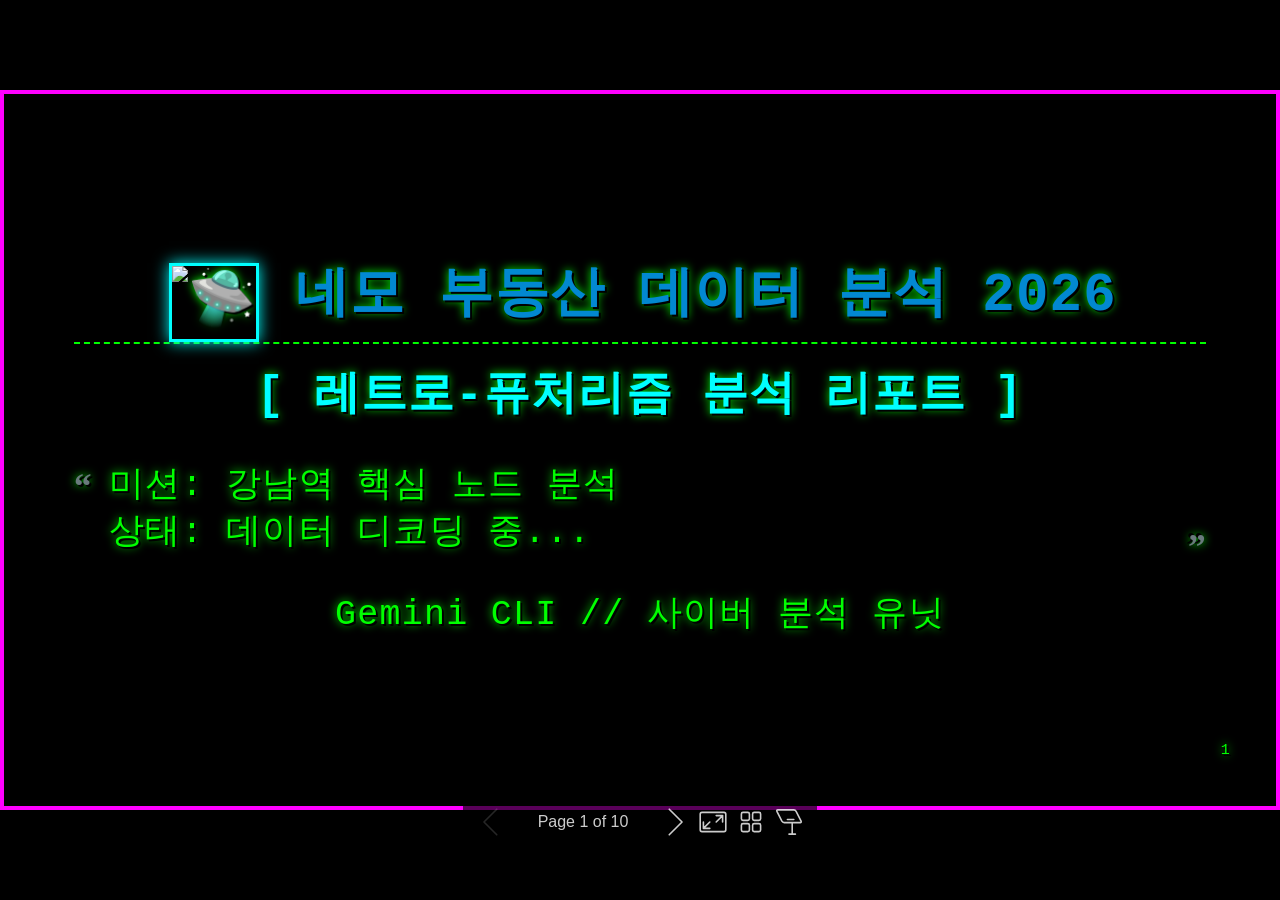
==== commit ff48bfed: "docs: translate all slide content to Korean" ====
--- a/report/nemo_eda_slides.html
+++ b/report/nemo_eda_slides.html
@@ -1,4 +1,4 @@
-<!DOCTYPE html><html lang="en-US"><head><title>**🛸 NEMO REAL ESTATE EDA 2026**</title><meta property="og:title" content="**🛸 NEMO REAL ESTATE EDA 2026**"><meta charset="UTF-8"><meta name="viewport" content="width=device-width,height=device-height,initial-scale=1.0"><meta name="apple-mobile-web-app-capable" content="yes"><meta http-equiv="X-UA-Compatible" content="ie=edge"><meta property="og:type" content="website"><meta name="twitter:card" content="summary"><style>@media screen{body[data-bespoke-view=""] .bespoke-marp-parent>.bespoke-marp-osc>button,body[data-bespoke-view=next] .bespoke-marp-parent>.bespoke-marp-osc>button,body[data-bespoke-view=overview] button.bespoke-marp-overview-close,body[data-bespoke-view=presenter] .bespoke-marp-presenter-container .bespoke-marp-presenter-info-container .bespoke-marp-presenter-info-page-area .bespoke-marp-presenter-info-page,body[data-bespoke-view=presenter] .bespoke-marp-presenter-container .bespoke-marp-presenter-info-container button,body[data-bespoke-view=presenter] .bespoke-marp-presenter-container .bespoke-marp-presenter-note-container button{appearance:none;background-color:initial;border:0;color:inherit;cursor:pointer;font-size:inherit;opacity:.8;outline:none;padding:0;transition:opacity .2s linear;-webkit-tap-highlight-color:transparent}body[data-bespoke-view=""] .bespoke-marp-parent>.bespoke-marp-osc>button:disabled,body[data-bespoke-view=next] .bespoke-marp-parent>.bespoke-marp-osc>button:disabled,body[data-bespoke-view=overview] button.bespoke-marp-overview-close:disabled,body[data-bespoke-view=presenter] .bespoke-marp-presenter-container .bespoke-marp-presenter-info-container .bespoke-marp-presenter-info-page-area .bespoke-marp-presenter-info-page:disabled,body[data-bespoke-view=presenter] .bespoke-marp-presenter-container .bespoke-marp-presenter-info-container button:disabled,body[data-bespoke-view=presenter] .bespoke-marp-presenter-container .bespoke-marp-presenter-note-container button:disabled{cursor:not-allowed;opacity:.15!important}body[data-bespoke-view=""] .bespoke-marp-parent>.bespoke-marp-osc>button:hover,body[data-bespoke-view=next] .bespoke-marp-parent>.bespoke-marp-osc>button:hover,body[data-bespoke-view=overview] button.bespoke-marp-overview-close:hover,body[data-bespoke-view=presenter] .bespoke-marp-presenter-container .bespoke-marp-presenter-info-container .bespoke-marp-presenter-info-page-area .bespoke-marp-presenter-info-page:hover,body[data-bespoke-view=presenter] .bespoke-marp-presenter-container .bespoke-marp-presenter-info-container button:hover,body[data-bespoke-view=presenter] .bespoke-marp-presenter-container .bespoke-marp-presenter-note-container button:hover{opacity:1}body[data-bespoke-view=""] .bespoke-marp-parent>.bespoke-marp-osc>button:hover:active,body[data-bespoke-view=next] .bespoke-marp-parent>.bespoke-marp-osc>button:hover:active,body[data-bespoke-view=overview] button.bespoke-marp-overview-close:hover:active,body[data-bespoke-view=presenter] .bespoke-marp-presenter-container .bespoke-marp-presenter-info-container .bespoke-marp-presenter-info-page-area .bespoke-marp-presenter-info-page:hover:active,body[data-bespoke-view=presenter] .bespoke-marp-presenter-container .bespoke-marp-presenter-info-container button:hover:active,body[data-bespoke-view=presenter] .bespoke-marp-presenter-container .bespoke-marp-presenter-note-container button:hover:active{opacity:.6}body[data-bespoke-view=""] .bespoke-marp-parent>.bespoke-marp-osc>button:hover:not(:disabled),body[data-bespoke-view=next] .bespoke-marp-parent>.bespoke-marp-osc>button:hover:not(:disabled),body[data-bespoke-view=overview] button.bespoke-marp-overview-close:hover:not(:disabled),body[data-bespoke-view=presenter] .bespoke-marp-presenter-container .bespoke-marp-presenter-info-container .bespoke-marp-presenter-info-page-area .bespoke-marp-presenter-info-page:hover:not(:disabled),body[data-bespoke-view=presenter] .bespoke-marp-presenter-container .bespoke-marp-presenter-info-container button:hover:not(:disabled),body[data-bespoke-view=presenter] .bespoke-marp-presenter-container .bespoke-marp-presenter-note-container button:hover:not(:disabled){transition:none}body[data-bespoke-view=""] .bespoke-marp-parent>.bespoke-marp-osc>button[data-bespoke-marp-osc=prev],body[data-bespoke-view=next] .bespoke-marp-parent>.bespoke-marp-osc>button[data-bespoke-marp-osc=prev],body[data-bespoke-view=presenter] .bespoke-marp-presenter-container .bespoke-marp-presenter-info-container button.bespoke-marp-presenter-info-page-prev{background:#0000 url("[data-uri]") no-repeat 50%;background-size:contain;overflow:hidden;text-indent:100%;white-space:nowrap}body[data-bespoke-view=""] .bespoke-marp-parent>.bespoke-marp-osc>button[data-bespoke-marp-osc=next],body[data-bespoke-view=next] .bespoke-marp-parent>.bespoke-marp-osc>button[data-bespoke-marp-osc=next],body[data-bespoke-view=presenter] .bespoke-marp-presenter-container .bespoke-marp-presenter-info-container button.bespoke-marp-presenter-info-page-next{background:#0000 url("[data-uri]") no-repeat 50%;background-size:contain;overflow:hidden;text-indent:100%;white-space:nowrap}body[data-bespoke-view=""] .bespoke-marp-parent>.bespoke-marp-osc>button[data-bespoke-marp-osc=fullscreen],body[data-bespoke-view=next] .bespoke-marp-parent>.bespoke-marp-osc>button[data-bespoke-marp-osc=fullscreen]{background:#0000 url("[data-uri]") no-repeat 50%;background-size:contain;overflow:hidden;text-indent:100%;white-space:nowrap}body[data-bespoke-view=""] .bespoke-marp-parent>.bespoke-marp-osc>button.exit[data-bespoke-marp-osc=fullscreen],body[data-bespoke-view=next] .bespoke-marp-parent>.bespoke-marp-osc>button.exit[data-bespoke-marp-osc=fullscreen]{background-image:url("[data-uri]")}body[data-bespoke-view=""] .bespoke-marp-parent>.bespoke-marp-osc>button[data-bespoke-marp-osc=presenter],body[data-bespoke-view=next] .bespoke-marp-parent>.bespoke-marp-osc>button[data-bespoke-marp-osc=presenter]{background:#0000 url("[data-uri]") no-repeat 50%;background-size:contain;overflow:hidden;text-indent:100%;white-space:nowrap}body[data-bespoke-view=overview] button.bespoke-marp-overview-close,body[data-bespoke-view=presenter] .bespoke-marp-presenter-container .bespoke-marp-presenter-note-container button.bespoke-marp-presenter-note-bigger{background:#0000 url("[data-uri]") no-repeat 50%;background-size:contain;overflow:hidden;text-indent:100%;white-space:nowrap}body[data-bespoke-view=presenter] .bespoke-marp-presenter-container .bespoke-marp-presenter-note-container button.bespoke-marp-presenter-note-smaller{background:#0000 url("[data-uri]") no-repeat 50%;background-size:contain;overflow:hidden;text-indent:100%;white-space:nowrap}body[data-bespoke-view=""] .bespoke-marp-parent>.bespoke-marp-osc>button[data-bespoke-marp-osc=overview],body[data-bespoke-view=next] .bespoke-marp-parent>.bespoke-marp-osc>button[data-bespoke-marp-osc=overview]{background:#0000 url("[data-uri]") no-repeat 50%;background-size:contain;overflow:hidden;text-indent:100%;white-space:nowrap}}@keyframes __bespoke_marp_transition_reduced_outgoing__{0%{opacity:1}to{opacity:0}}@keyframes __bespoke_marp_transition_reduced_incoming__{0%{mix-blend-mode:plus-lighter;opacity:0}to{mix-blend-mode:plus-lighter;opacity:1}}.bespoke-marp-note,.bespoke-marp-osc,.bespoke-progress-parent{display:none;transition:none}@media screen{::view-transition-group(*){animation-duration:var(--marp-bespoke-transition-animation-duration,.5s);animation-timing-function:ease}::view-transition-new(*),::view-transition-old(*){animation-delay:0s;animation-direction:var(--marp-bespoke-transition-animation-direction,normal);animation-duration:var(--marp-bespoke-transition-animation-duration,.5s);animation-fill-mode:both;animation-name:var(--marp-bespoke-transition-animation-name,var(--marp-bespoke-transition-animation-name-fallback,__bespoke_marp_transition_no_animation__));mix-blend-mode:normal}::view-transition-old(*){--marp-bespoke-transition-animation-name-fallback:__bespoke_marp_transition_reduced_outgoing__;animation-timing-function:ease}::view-transition-new(*){--marp-bespoke-transition-animation-name-fallback:__bespoke_marp_transition_reduced_incoming__;animation-timing-function:ease}::view-transition-new(root),::view-transition-old(root){animation-timing-function:linear}::view-transition-new(__bespoke_marp_transition_osc__),::view-transition-old(__bespoke_marp_transition_osc__){animation-duration:0s!important;animation-name:__bespoke_marp_transition_osc__!important}::view-transition-new(__bespoke_marp_transition_osc__){opacity:0!important}.bespoke-marp-transition-warming-up::view-transition-group(*),.bespoke-marp-transition-warming-up::view-transition-new(*),.bespoke-marp-transition-warming-up::view-transition-old(*){animation-play-state:paused!important}body,html{height:100%;margin:0}body{background:#000;overflow:hidden}svg.bespoke-marp-slide{content-visibility:hidden;interactivity:inert;opacity:0;pointer-events:none;z-index:-1}svg.bespoke-marp-slide:not(.bespoke-marp-active) *{view-transition-name:none!important}svg.bespoke-marp-slide.bespoke-marp-active{content-visibility:visible;interactivity:auto;opacity:1;pointer-events:auto;z-index:0}svg.bespoke-marp-slide.bespoke-marp-active.bespoke-marp-active-ready *{animation-name:__bespoke_marp__!important}@supports not (content-visibility:hidden){svg.bespoke-marp-slide[data-bespoke-marp-load=hideable]{display:none}svg.bespoke-marp-slide[data-bespoke-marp-load=hideable].bespoke-marp-active{display:block}}}@media screen and (prefers-reduced-motion:reduce){svg.bespoke-marp-slide *{view-transition-name:none!important}}@media screen{[data-bespoke-marp-fragment=inactive]{visibility:hidden}body[data-bespoke-view=""] .bespoke-marp-parent,body[data-bespoke-view=next] .bespoke-marp-parent{inset:0;position:absolute}body[data-bespoke-view=""] .bespoke-marp-parent>.bespoke-marp-osc,body[data-bespoke-view=next] .bespoke-marp-parent>.bespoke-marp-osc{background:#000000a6;border-radius:7px;bottom:50px;color:#fff;contain:paint;display:block;font-family:Helvetica,Arial,sans-serif;font-size:16px;left:50%;line-height:0;opacity:1;padding:12px;position:absolute;touch-action:manipulation;transform:translateX(-50%);transition:opacity .2s linear;-webkit-user-select:none;user-select:none;view-transition-name:__bespoke_marp_transition_osc__;white-space:nowrap;will-change:transform;z-index:1}body[data-bespoke-view=""] .bespoke-marp-parent>.bespoke-marp-osc>:where(*),body[data-bespoke-view=next] .bespoke-marp-parent>.bespoke-marp-osc>:where(*){margin-left:6px}body[data-bespoke-view=""] .bespoke-marp-parent>.bespoke-marp-osc>:where(*):where(:first-child),body[data-bespoke-view=next] .bespoke-marp-parent>.bespoke-marp-osc>:where(*):where(:first-child){margin-left:0}body[data-bespoke-view=""] .bespoke-marp-parent>.bespoke-marp-osc>span,body[data-bespoke-view=next] .bespoke-marp-parent>.bespoke-marp-osc>span{opacity:.8}body[data-bespoke-view=""] .bespoke-marp-parent>.bespoke-marp-osc>span[data-bespoke-marp-osc=page],body[data-bespoke-view=next] .bespoke-marp-parent>.bespoke-marp-osc>span[data-bespoke-marp-osc=page]{display:inline-block;min-width:140px;text-align:center}body[data-bespoke-view=""] .bespoke-marp-parent>.bespoke-marp-osc>button[data-bespoke-marp-osc=fullscreen],body[data-bespoke-view=""] .bespoke-marp-parent>.bespoke-marp-osc>button[data-bespoke-marp-osc=next],body[data-bespoke-view=""] .bespoke-marp-parent>.bespoke-marp-osc>button[data-bespoke-marp-osc=overview],body[data-bespoke-view=""] .bespoke-marp-parent>.bespoke-marp-osc>button[data-bespoke-marp-osc=presenter],body[data-bespoke-view=""] .bespoke-marp-parent>.bespoke-marp-osc>button[data-bespoke-marp-osc=prev],body[data-bespoke-view=next] .bespoke-marp-parent>.bespoke-marp-osc>button[data-bespoke-marp-osc=fullscreen],body[data-bespoke-view=next] .bespoke-marp-parent>.bespoke-marp-osc>button[data-bespoke-marp-osc=next],body[data-bespoke-view=next] .bespoke-marp-parent>.bespoke-marp-osc>button[data-bespoke-marp-osc=overview],body[data-bespoke-view=next] .bespoke-marp-parent>.bespoke-marp-osc>button[data-bespoke-marp-osc=presenter],body[data-bespoke-view=next] .bespoke-marp-parent>.bespoke-marp-osc>button[data-bespoke-marp-osc=prev]{height:32px;line-height:32px;width:32px}body[data-bespoke-view=""] .bespoke-marp-parent.bespoke-marp-inactive,body[data-bespoke-view=next] .bespoke-marp-parent.bespoke-marp-inactive{cursor:none}body[data-bespoke-view=""] .bespoke-marp-parent.bespoke-marp-inactive>.bespoke-marp-osc,body[data-bespoke-view=next] .bespoke-marp-parent.bespoke-marp-inactive>.bespoke-marp-osc{opacity:0;pointer-events:none}body[data-bespoke-view=""] svg.bespoke-marp-slide,body[data-bespoke-view=next] svg.bespoke-marp-slide{height:100%;left:0;position:absolute;top:0;width:100%}body[data-bespoke-view=""] .bespoke-progress-parent{background:#222;display:flex;height:5px;width:100%}body[data-bespoke-view=""] .bespoke-progress-parent+:where(.bespoke-marp-parent){top:5px}body[data-bespoke-view=""] .bespoke-progress-parent .bespoke-progress-bar{background:#0288d1;flex:0 0 0;transition:flex-basis .2s cubic-bezier(0,1,1,1)}body[data-bespoke-view=next]{background:#0000}body[data-bespoke-view=presenter]{background:#161616}body[data-bespoke-view=presenter] .bespoke-marp-presenter-container{display:grid;font-family:Helvetica,Arial,sans-serif;grid-template:"current dragbar next" minmax(140px,1fr) "current dragbar note" 2fr "info    dragbar note" 3em;grid-template-columns:minmax(3px,var(--bespoke-marp-presenter-split-ratio,66%)) 0 minmax(3px,1fr);height:100%;left:0;position:absolute;top:0;width:100%}body[data-bespoke-view=presenter] .bespoke-marp-presenter-container :where(.bespoke-marp-parent){grid-area:current;overflow:hidden;position:relative}body[data-bespoke-view=presenter] .bespoke-marp-presenter-container :where(.bespoke-marp-parent) :where(svg.bespoke-marp-slide){height:calc(100% - 40px);left:20px;pointer-events:none;position:absolute;top:20px;-webkit-user-select:none;user-select:none;width:calc(100% - 40px)}body[data-bespoke-view=presenter] .bespoke-marp-presenter-container :where(.bespoke-marp-parent) :where(svg.bespoke-marp-slide).bespoke-marp-active{filter:drop-shadow(0 3px 10px rgba(0,0,0,.5))}body[data-bespoke-view=presenter] .bespoke-marp-presenter-container .bespoke-marp-presenter-dragbar-container{background:#0288d1;cursor:col-resize;grid-area:dragbar;margin-left:-3px;opacity:0;position:relative;transition:opacity .4s linear .1s;width:6px;z-index:10}body[data-bespoke-view=presenter] .bespoke-marp-presenter-container .bespoke-marp-presenter-dragbar-container:hover{opacity:1}body[data-bespoke-view=presenter] .bespoke-marp-presenter-container .bespoke-marp-presenter-dragbar-container.active{opacity:1;transition-delay:0s}body[data-bespoke-view=presenter] .bespoke-marp-presenter-container .bespoke-marp-presenter-next-container{background:#222;cursor:pointer;display:none;grid-area:next;overflow:hidden;position:relative}body[data-bespoke-view=presenter] .bespoke-marp-presenter-container .bespoke-marp-presenter-next-container.active{display:block}body[data-bespoke-view=presenter] .bespoke-marp-presenter-container .bespoke-marp-presenter-next-container iframe.bespoke-marp-presenter-next{background:#0000;border:0;display:block;filter:drop-shadow(0 3px 10px rgba(0,0,0,.5));height:calc(100% - 40px);left:20px;pointer-events:none;position:absolute;interactivity:inert;top:20px;-webkit-user-select:none;user-select:none;width:calc(100% - 40px)}body[data-bespoke-view=presenter] .bespoke-marp-presenter-container .bespoke-marp-presenter-note-container{background:#222;color:#eee;grid-area:note;position:relative;z-index:1}body[data-bespoke-view=presenter] .bespoke-marp-presenter-container .bespoke-marp-presenter-note-container button{height:1.5em;line-height:1.5em;width:1.5em}body[data-bespoke-view=presenter] .bespoke-marp-presenter-container .bespoke-marp-presenter-note-container .bespoke-marp-presenter-note-wrapper{display:block;inset:0;position:absolute}body[data-bespoke-view=presenter] .bespoke-marp-presenter-container .bespoke-marp-presenter-note-container .bespoke-marp-presenter-note-buttons{background:#000000a6;border-radius:4px;bottom:0;display:flex;gap:4px;margin:12px;opacity:0;padding:6px;pointer-events:none;position:absolute;right:0;transition:opacity .2s linear}body[data-bespoke-view=presenter] .bespoke-marp-presenter-container .bespoke-marp-presenter-note-container .bespoke-marp-presenter-note-buttons:focus-within,body[data-bespoke-view=presenter] .bespoke-marp-presenter-container .bespoke-marp-presenter-note-container .bespoke-marp-presenter-note-wrapper:focus-within+.bespoke-marp-presenter-note-buttons,body[data-bespoke-view=presenter] .bespoke-marp-presenter-container .bespoke-marp-presenter-note-container:hover .bespoke-marp-presenter-note-buttons{opacity:1;pointer-events:auto}body[data-bespoke-view=presenter] .bespoke-marp-presenter-container .bespoke-marp-presenter-note-container .bespoke-marp-note{box-sizing:border-box;font-size:calc(1.1em*var(--bespoke-marp-note-font-scale, 1));height:calc(100% - 40px);margin:20px;overflow:auto;padding-right:3px;white-space:pre-wrap;width:calc(100% - 40px);word-wrap:break-word;scrollbar-color:#eeeeee80 #0000;scrollbar-width:thin}body[data-bespoke-view=presenter] .bespoke-marp-presenter-container .bespoke-marp-presenter-note-container .bespoke-marp-note::-webkit-scrollbar{width:6px}body[data-bespoke-view=presenter] .bespoke-marp-presenter-container .bespoke-marp-presenter-note-container .bespoke-marp-note::-webkit-scrollbar-track{background:#0000}body[data-bespoke-view=presenter] .bespoke-marp-presenter-container .bespoke-marp-presenter-note-container .bespoke-marp-note::-webkit-scrollbar-thumb{background:#eeeeee80;border-radius:6px}body[data-bespoke-view=presenter] .bespoke-marp-presenter-container .bespoke-marp-presenter-note-container .bespoke-marp-note:empty{pointer-events:none}body[data-bespoke-view=presenter] .bespoke-marp-presenter-container .bespoke-marp-presenter-note-container .bespoke-marp-note.active{display:block}body[data-bespoke-view=presenter] .bespoke-marp-presenter-container .bespoke-marp-presenter-note-container .bespoke-marp-note p:first-child{margin-top:0}body[data-bespoke-view=presenter] .bespoke-marp-presenter-container .bespoke-marp-presenter-note-container .bespoke-marp-note p:last-child{margin-bottom:0}body[data-bespoke-view=presenter] .bespoke-marp-presenter-container .bespoke-marp-presenter-info-container{align-items:center;box-sizing:border-box;color:#eee;display:flex;flex-wrap:nowrap;grid-area:info;justify-content:center;overflow:hidden;padding:0 10px}body[data-bespoke-view=presenter] .bespoke-marp-presenter-container .bespoke-marp-presenter-info-container .bespoke-marp-presenter-info-page-area,body[data-bespoke-view=presenter] .bespoke-marp-presenter-container .bespoke-marp-presenter-info-container .bespoke-marp-presenter-info-time,body[data-bespoke-view=presenter] .bespoke-marp-presenter-container .bespoke-marp-presenter-info-container .bespoke-marp-presenter-info-timer{box-sizing:border-box;display:block;padding:0 10px;white-space:nowrap;width:100%}body[data-bespoke-view=presenter] .bespoke-marp-presenter-container .bespoke-marp-presenter-info-container button{height:1.5em;line-height:1.5em;width:1.5em}body[data-bespoke-view=presenter] .bespoke-marp-presenter-container .bespoke-marp-presenter-info-container .bespoke-marp-presenter-info-page-area{order:2;text-align:center}body[data-bespoke-view=presenter] .bespoke-marp-presenter-container .bespoke-marp-presenter-info-container .bespoke-marp-presenter-info-page-area .bespoke-marp-presenter-info-page{display:inline-block;min-width:120px;text-align:center}body[data-bespoke-view=presenter] .bespoke-marp-presenter-container .bespoke-marp-presenter-info-container .bespoke-marp-presenter-info-time{color:#999;order:1;text-align:left}body[data-bespoke-view=presenter] .bespoke-marp-presenter-container .bespoke-marp-presenter-info-container .bespoke-marp-presenter-info-timer{color:#999;order:3;text-align:right}body[data-bespoke-view=presenter] .bespoke-marp-presenter-container .bespoke-marp-presenter-info-container .bespoke-marp-presenter-info-timer:hover{cursor:pointer}body[data-bespoke-view=overview]{background:#161616;overflow:auto}body[data-bespoke-view=overview] [data-bespoke-marp-fragment=inactive]{visibility:visible}body[data-bespoke-view=overview] .bespoke-marp-overview-header{backdrop-filter:blur(4px);background:#222222d9;box-shadow:0 3px 10px #00000080;box-sizing:border-box;display:flex;height:48px;inset:0 0 auto;justify-content:flex-end;padding:10px;position:fixed;z-index:1}body[data-bespoke-view=overview] button.bespoke-marp-overview-close{height:28px;line-height:28px;transform:rotate(45deg);width:28px}body[data-bespoke-view=overview] .bespoke-marp-parent{display:grid;gap:40px;grid-template-columns:repeat(auto-fit,minmax(0,240px));justify-content:space-around;padding:30px}body[data-bespoke-view=overview] .bespoke-marp-parent svg.bespoke-marp-slide{--bov-selected:#0000;--bov-focus:#161616;--bov-focus-outline:#0000;background-image:conic-gradient(#161616 0 0),conic-gradient(var(--bov-focus) 0 0),conic-gradient(var(--bov-focus-outline) 0 0),conic-gradient(var(--bov-selected) 0 0);background-position:5px 5px,3px 3px,2px 2px,0 0;background-repeat:no-repeat;background-size:calc(100% - 10px) calc(100% - 10px),calc(100% - 6px) calc(100% - 6px),calc(100% - 4px) calc(100% - 4px),100% 100%;content-visibility:visible;cursor:pointer;filter:drop-shadow(0 3px 10px rgba(0,0,0,.5));margin:-6px;padding:6px;interactivity:auto;opacity:1;outline:0;pointer-events:auto;scroll-margin-block:30px;width:100%;z-index:0}body[data-bespoke-view=overview] .bespoke-marp-parent svg.bespoke-marp-slide *,body[data-bespoke-view=overview] .bespoke-marp-parent svg.bespoke-marp-slide.bespoke-marp-active *{pointer-events:none;interactivity:inert}body[data-bespoke-view=overview] .bespoke-marp-parent svg.bespoke-marp-slide:active,body[data-bespoke-view=overview] .bespoke-marp-parent svg.bespoke-marp-slide:focus-visible,body[data-bespoke-view=overview] .bespoke-marp-parent svg.bespoke-marp-slide:hover{--bov-focus-outline:#161616}body[data-bespoke-view=overview] .bespoke-marp-parent svg.bespoke-marp-slide:focus-visible,body[data-bespoke-view=overview] .bespoke-marp-parent svg.bespoke-marp-slide:hover{--bov-focus:#999}body[data-bespoke-view=overview] .bespoke-marp-parent svg.bespoke-marp-slide:active{--bov-focus:#eee}body[data-bespoke-view=overview] .bespoke-marp-parent svg.bespoke-marp-slide.bespoke-marp-active{--bov-selected:#0288d1}body[data-bespoke-view=overview]:has(.bespoke-marp-overview-header) .bespoke-marp-parent{padding-top:78px}body[data-bespoke-view=overview]:has(.bespoke-marp-overview-header) .bespoke-marp-parent svg.bespoke-marp-slide{scroll-margin-top:78px}.bespoke-marp-overview{background:#000000a6;inset:0;opacity:0;pointer-events:none;position:fixed;transition:opacity .1s ease;z-index:10}.bespoke-marp-overview iframe{background:#222;border:0;display:block;height:100%;left:0;position:absolute;top:0;width:100%}.bespoke-marp-overview[data-open="1"]{opacity:1;pointer-events:auto}}@media print{.bespoke-marp-overview,.bespoke-marp-presenter-info-container,.bespoke-marp-presenter-next-container,.bespoke-marp-presenter-note-container{display:none}}</style><style>@charset "UTF-8";@import "https://fonts.bunny.net/css?family=Lato:400,900|Roboto+Mono:400,700&display=swap";div#\:\$p > svg > foreignObject > section{width:1280px;height:720px;box-sizing:border-box;overflow:hidden;position:relative;scroll-snap-align:center center;-webkit-text-size-adjust:100%;text-size-adjust:100%}div#\:\$p > svg > foreignObject > section::after{bottom:0;content:attr(data-marpit-pagination);padding:inherit;pointer-events:none;position:absolute;right:0}div#\:\$p > svg > foreignObject > section:not([data-marpit-pagination])::after{display:none}div#\:\$p > svg > foreignObject > section :is(h1, marp-h1){font-size:2em;margin-block:0.67em}div#\:\$p > svg > foreignObject > section video::-webkit-media-controls{will-change:transform}@page {size:1280px 720px;margin:0}@media print{html, body{background-color:#fff;margin:0;page-break-inside:avoid;break-inside:avoid-page}div#\:\$p > svg > foreignObject > section{page-break-before:always;break-before:page}div#\:\$p > svg > foreignObject > section, div#\:\$p > svg > foreignObject > section *{-webkit-print-color-adjust:exact!important;animation-delay:0s!important;animation-duration:0s!important;color-adjust:exact!important;print-color-adjust:exact!important;transition:none!important}div#\:\$p > svg[data-marpit-svg]{display:block;height:100vh;width:100vw}}div#\:\$p > svg > foreignObject > :where(section){container-type:size}div#\:\$p > svg > foreignObject > section img[data-marp-twemoji]{background:transparent;height:1em;margin:0 .05em 0 .1em;vertical-align:-.1em;width:1em}/*!
+<!DOCTYPE html><html lang="en-US"><head><title>**🛸 네모 부동산 데이터 분석 2026**</title><meta property="og:title" content="**🛸 네모 부동산 데이터 분석 2026**"><meta charset="UTF-8"><meta name="viewport" content="width=device-width,height=device-height,initial-scale=1.0"><meta name="apple-mobile-web-app-capable" content="yes"><meta http-equiv="X-UA-Compatible" content="ie=edge"><meta property="og:type" content="website"><meta name="twitter:card" content="summary"><style>@media screen{body[data-bespoke-view=""] .bespoke-marp-parent>.bespoke-marp-osc>button,body[data-bespoke-view=next] .bespoke-marp-parent>.bespoke-marp-osc>button,body[data-bespoke-view=overview] button.bespoke-marp-overview-close,body[data-bespoke-view=presenter] .bespoke-marp-presenter-container .bespoke-marp-presenter-info-container .bespoke-marp-presenter-info-page-area .bespoke-marp-presenter-info-page,body[data-bespoke-view=presenter] .bespoke-marp-presenter-container .bespoke-marp-presenter-info-container button,body[data-bespoke-view=presenter] .bespoke-marp-presenter-container .bespoke-marp-presenter-note-container button{appearance:none;background-color:initial;border:0;color:inherit;cursor:pointer;font-size:inherit;opacity:.8;outline:none;padding:0;transition:opacity .2s linear;-webkit-tap-highlight-color:transparent}body[data-bespoke-view=""] .bespoke-marp-parent>.bespoke-marp-osc>button:disabled,body[data-bespoke-view=next] .bespoke-marp-parent>.bespoke-marp-osc>button:disabled,body[data-bespoke-view=overview] button.bespoke-marp-overview-close:disabled,body[data-bespoke-view=presenter] .bespoke-marp-presenter-container .bespoke-marp-presenter-info-container .bespoke-marp-presenter-info-page-area .bespoke-marp-presenter-info-page:disabled,body[data-bespoke-view=presenter] .bespoke-marp-presenter-container .bespoke-marp-presenter-info-container button:disabled,body[data-bespoke-view=presenter] .bespoke-marp-presenter-container .bespoke-marp-presenter-note-container button:disabled{cursor:not-allowed;opacity:.15!important}body[data-bespoke-view=""] .bespoke-marp-parent>.bespoke-marp-osc>button:hover,body[data-bespoke-view=next] .bespoke-marp-parent>.bespoke-marp-osc>button:hover,body[data-bespoke-view=overview] button.bespoke-marp-overview-close:hover,body[data-bespoke-view=presenter] .bespoke-marp-presenter-container .bespoke-marp-presenter-info-container .bespoke-marp-presenter-info-page-area .bespoke-marp-presenter-info-page:hover,body[data-bespoke-view=presenter] .bespoke-marp-presenter-container .bespoke-marp-presenter-info-container button:hover,body[data-bespoke-view=presenter] .bespoke-marp-presenter-container .bespoke-marp-presenter-note-container button:hover{opacity:1}body[data-bespoke-view=""] .bespoke-marp-parent>.bespoke-marp-osc>button:hover:active,body[data-bespoke-view=next] .bespoke-marp-parent>.bespoke-marp-osc>button:hover:active,body[data-bespoke-view=overview] button.bespoke-marp-overview-close:hover:active,body[data-bespoke-view=presenter] .bespoke-marp-presenter-container .bespoke-marp-presenter-info-container .bespoke-marp-presenter-info-page-area .bespoke-marp-presenter-info-page:hover:active,body[data-bespoke-view=presenter] .bespoke-marp-presenter-container .bespoke-marp-presenter-info-container button:hover:active,body[data-bespoke-view=presenter] .bespoke-marp-presenter-container .bespoke-marp-presenter-note-container button:hover:active{opacity:.6}body[data-bespoke-view=""] .bespoke-marp-parent>.bespoke-marp-osc>button:hover:not(:disabled),body[data-bespoke-view=next] .bespoke-marp-parent>.bespoke-marp-osc>button:hover:not(:disabled),body[data-bespoke-view=overview] button.bespoke-marp-overview-close:hover:not(:disabled),body[data-bespoke-view=presenter] .bespoke-marp-presenter-container .bespoke-marp-presenter-info-container .bespoke-marp-presenter-info-page-area .bespoke-marp-presenter-info-page:hover:not(:disabled),body[data-bespoke-view=presenter] .bespoke-marp-presenter-container .bespoke-marp-presenter-info-container button:hover:not(:disabled),body[data-bespoke-view=presenter] .bespoke-marp-presenter-container .bespoke-marp-presenter-note-container button:hover:not(:disabled){transition:none}body[data-bespoke-view=""] .bespoke-marp-parent>.bespoke-marp-osc>button[data-bespoke-marp-osc=prev],body[data-bespoke-view=next] .bespoke-marp-parent>.bespoke-marp-osc>button[data-bespoke-marp-osc=prev],body[data-bespoke-view=presenter] .bespoke-marp-presenter-container .bespoke-marp-presenter-info-container button.bespoke-marp-presenter-info-page-prev{background:#0000 url("[data-uri]") no-repeat 50%;background-size:contain;overflow:hidden;text-indent:100%;white-space:nowrap}body[data-bespoke-view=""] .bespoke-marp-parent>.bespoke-marp-osc>button[data-bespoke-marp-osc=next],body[data-bespoke-view=next] .bespoke-marp-parent>.bespoke-marp-osc>button[data-bespoke-marp-osc=next],body[data-bespoke-view=presenter] .bespoke-marp-presenter-container .bespoke-marp-presenter-info-container button.bespoke-marp-presenter-info-page-next{background:#0000 url("[data-uri]") no-repeat 50%;background-size:contain;overflow:hidden;text-indent:100%;white-space:nowrap}body[data-bespoke-view=""] .bespoke-marp-parent>.bespoke-marp-osc>button[data-bespoke-marp-osc=fullscreen],body[data-bespoke-view=next] .bespoke-marp-parent>.bespoke-marp-osc>button[data-bespoke-marp-osc=fullscreen]{background:#0000 url("[data-uri]") no-repeat 50%;background-size:contain;overflow:hidden;text-indent:100%;white-space:nowrap}body[data-bespoke-view=""] .bespoke-marp-parent>.bespoke-marp-osc>button.exit[data-bespoke-marp-osc=fullscreen],body[data-bespoke-view=next] .bespoke-marp-parent>.bespoke-marp-osc>button.exit[data-bespoke-marp-osc=fullscreen]{background-image:url("[data-uri]")}body[data-bespoke-view=""] .bespoke-marp-parent>.bespoke-marp-osc>button[data-bespoke-marp-osc=presenter],body[data-bespoke-view=next] .bespoke-marp-parent>.bespoke-marp-osc>button[data-bespoke-marp-osc=presenter]{background:#0000 url("[data-uri]") no-repeat 50%;background-size:contain;overflow:hidden;text-indent:100%;white-space:nowrap}body[data-bespoke-view=overview] button.bespoke-marp-overview-close,body[data-bespoke-view=presenter] .bespoke-marp-presenter-container .bespoke-marp-presenter-note-container button.bespoke-marp-presenter-note-bigger{background:#0000 url("[data-uri]") no-repeat 50%;background-size:contain;overflow:hidden;text-indent:100%;white-space:nowrap}body[data-bespoke-view=presenter] .bespoke-marp-presenter-container .bespoke-marp-presenter-note-container button.bespoke-marp-presenter-note-smaller{background:#0000 url("[data-uri]") no-repeat 50%;background-size:contain;overflow:hidden;text-indent:100%;white-space:nowrap}body[data-bespoke-view=""] .bespoke-marp-parent>.bespoke-marp-osc>button[data-bespoke-marp-osc=overview],body[data-bespoke-view=next] .bespoke-marp-parent>.bespoke-marp-osc>button[data-bespoke-marp-osc=overview]{background:#0000 url("[data-uri]") no-repeat 50%;background-size:contain;overflow:hidden;text-indent:100%;white-space:nowrap}}@keyframes __bespoke_marp_transition_reduced_outgoing__{0%{opacity:1}to{opacity:0}}@keyframes __bespoke_marp_transition_reduced_incoming__{0%{mix-blend-mode:plus-lighter;opacity:0}to{mix-blend-mode:plus-lighter;opacity:1}}.bespoke-marp-note,.bespoke-marp-osc,.bespoke-progress-parent{display:none;transition:none}@media screen{::view-transition-group(*){animation-duration:var(--marp-bespoke-transition-animation-duration,.5s);animation-timing-function:ease}::view-transition-new(*),::view-transition-old(*){animation-delay:0s;animation-direction:var(--marp-bespoke-transition-animation-direction,normal);animation-duration:var(--marp-bespoke-transition-animation-duration,.5s);animation-fill-mode:both;animation-name:var(--marp-bespoke-transition-animation-name,var(--marp-bespoke-transition-animation-name-fallback,__bespoke_marp_transition_no_animation__));mix-blend-mode:normal}::view-transition-old(*){--marp-bespoke-transition-animation-name-fallback:__bespoke_marp_transition_reduced_outgoing__;animation-timing-function:ease}::view-transition-new(*){--marp-bespoke-transition-animation-name-fallback:__bespoke_marp_transition_reduced_incoming__;animation-timing-function:ease}::view-transition-new(root),::view-transition-old(root){animation-timing-function:linear}::view-transition-new(__bespoke_marp_transition_osc__),::view-transition-old(__bespoke_marp_transition_osc__){animation-duration:0s!important;animation-name:__bespoke_marp_transition_osc__!important}::view-transition-new(__bespoke_marp_transition_osc__){opacity:0!important}.bespoke-marp-transition-warming-up::view-transition-group(*),.bespoke-marp-transition-warming-up::view-transition-new(*),.bespoke-marp-transition-warming-up::view-transition-old(*){animation-play-state:paused!important}body,html{height:100%;margin:0}body{background:#000;overflow:hidden}svg.bespoke-marp-slide{content-visibility:hidden;interactivity:inert;opacity:0;pointer-events:none;z-index:-1}svg.bespoke-marp-slide:not(.bespoke-marp-active) *{view-transition-name:none!important}svg.bespoke-marp-slide.bespoke-marp-active{content-visibility:visible;interactivity:auto;opacity:1;pointer-events:auto;z-index:0}svg.bespoke-marp-slide.bespoke-marp-active.bespoke-marp-active-ready *{animation-name:__bespoke_marp__!important}@supports not (content-visibility:hidden){svg.bespoke-marp-slide[data-bespoke-marp-load=hideable]{display:none}svg.bespoke-marp-slide[data-bespoke-marp-load=hideable].bespoke-marp-active{display:block}}}@media screen and (prefers-reduced-motion:reduce){svg.bespoke-marp-slide *{view-transition-name:none!important}}@media screen{[data-bespoke-marp-fragment=inactive]{visibility:hidden}body[data-bespoke-view=""] .bespoke-marp-parent,body[data-bespoke-view=next] .bespoke-marp-parent{inset:0;position:absolute}body[data-bespoke-view=""] .bespoke-marp-parent>.bespoke-marp-osc,body[data-bespoke-view=next] .bespoke-marp-parent>.bespoke-marp-osc{background:#000000a6;border-radius:7px;bottom:50px;color:#fff;contain:paint;display:block;font-family:Helvetica,Arial,sans-serif;font-size:16px;left:50%;line-height:0;opacity:1;padding:12px;position:absolute;touch-action:manipulation;transform:translateX(-50%);transition:opacity .2s linear;-webkit-user-select:none;user-select:none;view-transition-name:__bespoke_marp_transition_osc__;white-space:nowrap;will-change:transform;z-index:1}body[data-bespoke-view=""] .bespoke-marp-parent>.bespoke-marp-osc>:where(*),body[data-bespoke-view=next] .bespoke-marp-parent>.bespoke-marp-osc>:where(*){margin-left:6px}body[data-bespoke-view=""] .bespoke-marp-parent>.bespoke-marp-osc>:where(*):where(:first-child),body[data-bespoke-view=next] .bespoke-marp-parent>.bespoke-marp-osc>:where(*):where(:first-child){margin-left:0}body[data-bespoke-view=""] .bespoke-marp-parent>.bespoke-marp-osc>span,body[data-bespoke-view=next] .bespoke-marp-parent>.bespoke-marp-osc>span{opacity:.8}body[data-bespoke-view=""] .bespoke-marp-parent>.bespoke-marp-osc>span[data-bespoke-marp-osc=page],body[data-bespoke-view=next] .bespoke-marp-parent>.bespoke-marp-osc>span[data-bespoke-marp-osc=page]{display:inline-block;min-width:140px;text-align:center}body[data-bespoke-view=""] .bespoke-marp-parent>.bespoke-marp-osc>button[data-bespoke-marp-osc=fullscreen],body[data-bespoke-view=""] .bespoke-marp-parent>.bespoke-marp-osc>button[data-bespoke-marp-osc=next],body[data-bespoke-view=""] .bespoke-marp-parent>.bespoke-marp-osc>button[data-bespoke-marp-osc=overview],body[data-bespoke-view=""] .bespoke-marp-parent>.bespoke-marp-osc>button[data-bespoke-marp-osc=presenter],body[data-bespoke-view=""] .bespoke-marp-parent>.bespoke-marp-osc>button[data-bespoke-marp-osc=prev],body[data-bespoke-view=next] .bespoke-marp-parent>.bespoke-marp-osc>button[data-bespoke-marp-osc=fullscreen],body[data-bespoke-view=next] .bespoke-marp-parent>.bespoke-marp-osc>button[data-bespoke-marp-osc=next],body[data-bespoke-view=next] .bespoke-marp-parent>.bespoke-marp-osc>button[data-bespoke-marp-osc=overview],body[data-bespoke-view=next] .bespoke-marp-parent>.bespoke-marp-osc>button[data-bespoke-marp-osc=presenter],body[data-bespoke-view=next] .bespoke-marp-parent>.bespoke-marp-osc>button[data-bespoke-marp-osc=prev]{height:32px;line-height:32px;width:32px}body[data-bespoke-view=""] .bespoke-marp-parent.bespoke-marp-inactive,body[data-bespoke-view=next] .bespoke-marp-parent.bespoke-marp-inactive{cursor:none}body[data-bespoke-view=""] .bespoke-marp-parent.bespoke-marp-inactive>.bespoke-marp-osc,body[data-bespoke-view=next] .bespoke-marp-parent.bespoke-marp-inactive>.bespoke-marp-osc{opacity:0;pointer-events:none}body[data-bespoke-view=""] svg.bespoke-marp-slide,body[data-bespoke-view=next] svg.bespoke-marp-slide{height:100%;left:0;position:absolute;top:0;width:100%}body[data-bespoke-view=""] .bespoke-progress-parent{background:#222;display:flex;height:5px;width:100%}body[data-bespoke-view=""] .bespoke-progress-parent+:where(.bespoke-marp-parent){top:5px}body[data-bespoke-view=""] .bespoke-progress-parent .bespoke-progress-bar{background:#0288d1;flex:0 0 0;transition:flex-basis .2s cubic-bezier(0,1,1,1)}body[data-bespoke-view=next]{background:#0000}body[data-bespoke-view=presenter]{background:#161616}body[data-bespoke-view=presenter] .bespoke-marp-presenter-container{display:grid;font-family:Helvetica,Arial,sans-serif;grid-template:"current dragbar next" minmax(140px,1fr) "current dragbar note" 2fr "info    dragbar note" 3em;grid-template-columns:minmax(3px,var(--bespoke-marp-presenter-split-ratio,66%)) 0 minmax(3px,1fr);height:100%;left:0;position:absolute;top:0;width:100%}body[data-bespoke-view=presenter] .bespoke-marp-presenter-container :where(.bespoke-marp-parent){grid-area:current;overflow:hidden;position:relative}body[data-bespoke-view=presenter] .bespoke-marp-presenter-container :where(.bespoke-marp-parent) :where(svg.bespoke-marp-slide){height:calc(100% - 40px);left:20px;pointer-events:none;position:absolute;top:20px;-webkit-user-select:none;user-select:none;width:calc(100% - 40px)}body[data-bespoke-view=presenter] .bespoke-marp-presenter-container :where(.bespoke-marp-parent) :where(svg.bespoke-marp-slide).bespoke-marp-active{filter:drop-shadow(0 3px 10px rgba(0,0,0,.5))}body[data-bespoke-view=presenter] .bespoke-marp-presenter-container .bespoke-marp-presenter-dragbar-container{background:#0288d1;cursor:col-resize;grid-area:dragbar;margin-left:-3px;opacity:0;position:relative;transition:opacity .4s linear .1s;width:6px;z-index:10}body[data-bespoke-view=presenter] .bespoke-marp-presenter-container .bespoke-marp-presenter-dragbar-container:hover{opacity:1}body[data-bespoke-view=presenter] .bespoke-marp-presenter-container .bespoke-marp-presenter-dragbar-container.active{opacity:1;transition-delay:0s}body[data-bespoke-view=presenter] .bespoke-marp-presenter-container .bespoke-marp-presenter-next-container{background:#222;cursor:pointer;display:none;grid-area:next;overflow:hidden;position:relative}body[data-bespoke-view=presenter] .bespoke-marp-presenter-container .bespoke-marp-presenter-next-container.active{display:block}body[data-bespoke-view=presenter] .bespoke-marp-presenter-container .bespoke-marp-presenter-next-container iframe.bespoke-marp-presenter-next{background:#0000;border:0;display:block;filter:drop-shadow(0 3px 10px rgba(0,0,0,.5));height:calc(100% - 40px);left:20px;pointer-events:none;position:absolute;interactivity:inert;top:20px;-webkit-user-select:none;user-select:none;width:calc(100% - 40px)}body[data-bespoke-view=presenter] .bespoke-marp-presenter-container .bespoke-marp-presenter-note-container{background:#222;color:#eee;grid-area:note;position:relative;z-index:1}body[data-bespoke-view=presenter] .bespoke-marp-presenter-container .bespoke-marp-presenter-note-container button{height:1.5em;line-height:1.5em;width:1.5em}body[data-bespoke-view=presenter] .bespoke-marp-presenter-container .bespoke-marp-presenter-note-container .bespoke-marp-presenter-note-wrapper{display:block;inset:0;position:absolute}body[data-bespoke-view=presenter] .bespoke-marp-presenter-container .bespoke-marp-presenter-note-container .bespoke-marp-presenter-note-buttons{background:#000000a6;border-radius:4px;bottom:0;display:flex;gap:4px;margin:12px;opacity:0;padding:6px;pointer-events:none;position:absolute;right:0;transition:opacity .2s linear}body[data-bespoke-view=presenter] .bespoke-marp-presenter-container .bespoke-marp-presenter-note-container .bespoke-marp-presenter-note-buttons:focus-within,body[data-bespoke-view=presenter] .bespoke-marp-presenter-container .bespoke-marp-presenter-note-container .bespoke-marp-presenter-note-wrapper:focus-within+.bespoke-marp-presenter-note-buttons,body[data-bespoke-view=presenter] .bespoke-marp-presenter-container .bespoke-marp-presenter-note-container:hover .bespoke-marp-presenter-note-buttons{opacity:1;pointer-events:auto}body[data-bespoke-view=presenter] .bespoke-marp-presenter-container .bespoke-marp-presenter-note-container .bespoke-marp-note{box-sizing:border-box;font-size:calc(1.1em*var(--bespoke-marp-note-font-scale, 1));height:calc(100% - 40px);margin:20px;overflow:auto;padding-right:3px;white-space:pre-wrap;width:calc(100% - 40px);word-wrap:break-word;scrollbar-color:#eeeeee80 #0000;scrollbar-width:thin}body[data-bespoke-view=presenter] .bespoke-marp-presenter-container .bespoke-marp-presenter-note-container .bespoke-marp-note::-webkit-scrollbar{width:6px}body[data-bespoke-view=presenter] .bespoke-marp-presenter-container .bespoke-marp-presenter-note-container .bespoke-marp-note::-webkit-scrollbar-track{background:#0000}body[data-bespoke-view=presenter] .bespoke-marp-presenter-container .bespoke-marp-presenter-note-container .bespoke-marp-note::-webkit-scrollbar-thumb{background:#eeeeee80;border-radius:6px}body[data-bespoke-view=presenter] .bespoke-marp-presenter-container .bespoke-marp-presenter-note-container .bespoke-marp-note:empty{pointer-events:none}body[data-bespoke-view=presenter] .bespoke-marp-presenter-container .bespoke-marp-presenter-note-container .bespoke-marp-note.active{display:block}body[data-bespoke-view=presenter] .bespoke-marp-presenter-container .bespoke-marp-presenter-note-container .bespoke-marp-note p:first-child{margin-top:0}body[data-bespoke-view=presenter] .bespoke-marp-presenter-container .bespoke-marp-presenter-note-container .bespoke-marp-note p:last-child{margin-bottom:0}body[data-bespoke-view=presenter] .bespoke-marp-presenter-container .bespoke-marp-presenter-info-container{align-items:center;box-sizing:border-box;color:#eee;display:flex;flex-wrap:nowrap;grid-area:info;justify-content:center;overflow:hidden;padding:0 10px}body[data-bespoke-view=presenter] .bespoke-marp-presenter-container .bespoke-marp-presenter-info-container .bespoke-marp-presenter-info-page-area,body[data-bespoke-view=presenter] .bespoke-marp-presenter-container .bespoke-marp-presenter-info-container .bespoke-marp-presenter-info-time,body[data-bespoke-view=presenter] .bespoke-marp-presenter-container .bespoke-marp-presenter-info-container .bespoke-marp-presenter-info-timer{box-sizing:border-box;display:block;padding:0 10px;white-space:nowrap;width:100%}body[data-bespoke-view=presenter] .bespoke-marp-presenter-container .bespoke-marp-presenter-info-container button{height:1.5em;line-height:1.5em;width:1.5em}body[data-bespoke-view=presenter] .bespoke-marp-presenter-container .bespoke-marp-presenter-info-container .bespoke-marp-presenter-info-page-area{order:2;text-align:center}body[data-bespoke-view=presenter] .bespoke-marp-presenter-container .bespoke-marp-presenter-info-container .bespoke-marp-presenter-info-page-area .bespoke-marp-presenter-info-page{display:inline-block;min-width:120px;text-align:center}body[data-bespoke-view=presenter] .bespoke-marp-presenter-container .bespoke-marp-presenter-info-container .bespoke-marp-presenter-info-time{color:#999;order:1;text-align:left}body[data-bespoke-view=presenter] .bespoke-marp-presenter-container .bespoke-marp-presenter-info-container .bespoke-marp-presenter-info-timer{color:#999;order:3;text-align:right}body[data-bespoke-view=presenter] .bespoke-marp-presenter-container .bespoke-marp-presenter-info-container .bespoke-marp-presenter-info-timer:hover{cursor:pointer}body[data-bespoke-view=overview]{background:#161616;overflow:auto}body[data-bespoke-view=overview] [data-bespoke-marp-fragment=inactive]{visibility:visible}body[data-bespoke-view=overview] .bespoke-marp-overview-header{backdrop-filter:blur(4px);background:#222222d9;box-shadow:0 3px 10px #00000080;box-sizing:border-box;display:flex;height:48px;inset:0 0 auto;justify-content:flex-end;padding:10px;position:fixed;z-index:1}body[data-bespoke-view=overview] button.bespoke-marp-overview-close{height:28px;line-height:28px;transform:rotate(45deg);width:28px}body[data-bespoke-view=overview] .bespoke-marp-parent{display:grid;gap:40px;grid-template-columns:repeat(auto-fit,minmax(0,240px));justify-content:space-around;padding:30px}body[data-bespoke-view=overview] .bespoke-marp-parent svg.bespoke-marp-slide{--bov-selected:#0000;--bov-focus:#161616;--bov-focus-outline:#0000;background-image:conic-gradient(#161616 0 0),conic-gradient(var(--bov-focus) 0 0),conic-gradient(var(--bov-focus-outline) 0 0),conic-gradient(var(--bov-selected) 0 0);background-position:5px 5px,3px 3px,2px 2px,0 0;background-repeat:no-repeat;background-size:calc(100% - 10px) calc(100% - 10px),calc(100% - 6px) calc(100% - 6px),calc(100% - 4px) calc(100% - 4px),100% 100%;content-visibility:visible;cursor:pointer;filter:drop-shadow(0 3px 10px rgba(0,0,0,.5));margin:-6px;padding:6px;interactivity:auto;opacity:1;outline:0;pointer-events:auto;scroll-margin-block:30px;width:100%;z-index:0}body[data-bespoke-view=overview] .bespoke-marp-parent svg.bespoke-marp-slide *,body[data-bespoke-view=overview] .bespoke-marp-parent svg.bespoke-marp-slide.bespoke-marp-active *{pointer-events:none;interactivity:inert}body[data-bespoke-view=overview] .bespoke-marp-parent svg.bespoke-marp-slide:active,body[data-bespoke-view=overview] .bespoke-marp-parent svg.bespoke-marp-slide:focus-visible,body[data-bespoke-view=overview] .bespoke-marp-parent svg.bespoke-marp-slide:hover{--bov-focus-outline:#161616}body[data-bespoke-view=overview] .bespoke-marp-parent svg.bespoke-marp-slide:focus-visible,body[data-bespoke-view=overview] .bespoke-marp-parent svg.bespoke-marp-slide:hover{--bov-focus:#999}body[data-bespoke-view=overview] .bespoke-marp-parent svg.bespoke-marp-slide:active{--bov-focus:#eee}body[data-bespoke-view=overview] .bespoke-marp-parent svg.bespoke-marp-slide.bespoke-marp-active{--bov-selected:#0288d1}body[data-bespoke-view=overview]:has(.bespoke-marp-overview-header) .bespoke-marp-parent{padding-top:78px}body[data-bespoke-view=overview]:has(.bespoke-marp-overview-header) .bespoke-marp-parent svg.bespoke-marp-slide{scroll-margin-top:78px}.bespoke-marp-overview{background:#000000a6;inset:0;opacity:0;pointer-events:none;position:fixed;transition:opacity .1s ease;z-index:10}.bespoke-marp-overview iframe{background:#222;border:0;display:block;height:100%;left:0;position:absolute;top:0;width:100%}.bespoke-marp-overview[data-open="1"]{opacity:1;pointer-events:auto}}@media print{.bespoke-marp-overview,.bespoke-marp-presenter-info-container,.bespoke-marp-presenter-next-container,.bespoke-marp-presenter-note-container{display:none}}</style><style>@charset "UTF-8";@import "https://fonts.bunny.net/css?family=Lato:400,900|Roboto+Mono:400,700&display=swap";div#\:\$p > svg > foreignObject > section{width:1280px;height:720px;box-sizing:border-box;overflow:hidden;position:relative;scroll-snap-align:center center;-webkit-text-size-adjust:100%;text-size-adjust:100%}div#\:\$p > svg > foreignObject > section::after{bottom:0;content:attr(data-marpit-pagination);padding:inherit;pointer-events:none;position:absolute;right:0}div#\:\$p > svg > foreignObject > section:not([data-marpit-pagination])::after{display:none}div#\:\$p > svg > foreignObject > section :is(h1, marp-h1){font-size:2em;margin-block:0.67em}div#\:\$p > svg > foreignObject > section video::-webkit-media-controls{will-change:transform}@page {size:1280px 720px;margin:0}@media print{html, body{background-color:#fff;margin:0;page-break-inside:avoid;break-inside:avoid-page}div#\:\$p > svg > foreignObject > section{page-break-before:always;break-before:page}div#\:\$p > svg > foreignObject > section, div#\:\$p > svg > foreignObject > section *{-webkit-print-color-adjust:exact!important;animation-delay:0s!important;animation-duration:0s!important;color-adjust:exact!important;print-color-adjust:exact!important;transition:none!important}div#\:\$p > svg[data-marpit-svg]{display:block;height:100vh;width:100vw}}div#\:\$p > svg > foreignObject > :where(section){container-type:size}div#\:\$p > svg > foreignObject > section img[data-marp-twemoji]{background:transparent;height:1em;margin:0 .05em 0 .1em;vertical-align:-.1em;width:1em}/*!
  * Marp / Marpit Gaia theme.
  *
  * @theme gaia
@@ -13,27 +13,27 @@
   );--color-foreground:light-dark(#455a64, #fff8e1);--color-dimmed:light-dark(
     #6a7a7d,
     #dad8c8
-  );--color-highlight:light-dark(#0288d1, #81d4fa);background-color:var(--color-background);background-image:linear-gradient(135deg, hsla(0,0%,53%,0), hsla(0,0%,53%,.02) 50%, hsla(0,0%,100%,0) 0, hsla(0,0%,100%,.05));color:var(--color-foreground);color-scheme:light;font-family:Lato,Avenir Next,Avenir,Trebuchet MS,Segoe UI,sans-serif;font-size:35px;height:720px;letter-spacing:1.25px;line-height:1.35;overflow-wrap:break-word;padding:70px;width:1280px}div#\:\$p > svg > foreignObject > section{--marpit-root-font-size:35px}div#\:\$p > svg > foreignObject > section:after{bottom:0;font-size:80%;right:0}div#\:\$p > svg > foreignObject > section:after{--marpit-root-font-size:80%}div#\:\$p > svg > foreignObject > section a,div#\:\$p > svg > foreignObject > section mark{color:var(--color-highlight)}div#\:\$p > svg > foreignObject > section code{background:var(--color-dimmed);color:var(--color-background)}div#\:\$p > svg > foreignObject > section :is(h1, marp-h1) strong,div#\:\$p > svg > foreignObject > section :is(h2, marp-h2) strong,div#\:\$p > svg > foreignObject > section :is(h3, marp-h3) strong,div#\:\$p > svg > foreignObject > section :is(h4, marp-h4) strong,div#\:\$p > svg > foreignObject > section :is(h5, marp-h5) strong,div#\:\$p > svg > foreignObject > section :is(h6, marp-h6) strong{color:var(--color-highlight)}div#\:\$p > svg > foreignObject > section :is(pre, marp-pre){background:var(--color-foreground)}div#\:\$p > svg > foreignObject > section :is(pre, marp-pre)>code{background:transparent}div#\:\$p > svg > foreignObject > section blockquote:after,div#\:\$p > svg > foreignObject > section blockquote:before,div#\:\$p > svg > foreignObject > section footer,div#\:\$p > svg > foreignObject > section header,div#\:\$p > svg > foreignObject > section section:after{color:var(--color-dimmed)}div#\:\$p > svg > foreignObject > section table td,div#\:\$p > svg > foreignObject > section table th{border-color:var(--color-foreground)}div#\:\$p > svg > foreignObject > section table thead th{background:var(--color-foreground);color:var(--color-background)}div#\:\$p > svg > foreignObject > section table tbody>tr:nth-child(odd) td,div#\:\$p > svg > foreignObject > section table tbody>tr:nth-child(odd) th{background:var(--color-background-stripe, transparent)}div#\:\$p > svg > foreignObject > section>:first-child,div#\:\$p > svg > foreignObject > section>header:first-child+*{margin-top:0}div#\:\$p > svg > foreignObject > section:where(.invert){color-scheme:dark}div#\:\$p > svg > foreignObject > section:where(.gaia){--color-background:#0288d1;--color-background-stripe:rgba(255,248,225,.1);--color-foreground:#fff8e1;--color-dimmed:#cce2de;--color-highlight:#81d4fa;}div#\:\$p > svg > foreignObject > section:where(.lead){align-items:stretch;flex-flow:column nowrap;place-content:safe center center}div#\:\$p > svg > foreignObject > section:where(.lead) :is(h1, marp-h1),div#\:\$p > svg > foreignObject > section:where(.lead) :is(h2, marp-h2),div#\:\$p > svg > foreignObject > section:where(.lead) :is(h3, marp-h3),div#\:\$p > svg > foreignObject > section:where(.lead) :is(h4, marp-h4),div#\:\$p > svg > foreignObject > section:where(.lead) :is(h5, marp-h5),div#\:\$p > svg > foreignObject > section:where(.lead) :is(h6, marp-h6){text-align:center}div#\:\$p > svg > foreignObject > section:where(.lead) p{text-align:center}div#\:\$p > svg > foreignObject > section:where(.lead) blockquote>:is(h1, marp-h1),div#\:\$p > svg > foreignObject > section:where(.lead) blockquote>:is(h2, marp-h2),div#\:\$p > svg > foreignObject > section:where(.lead) blockquote>:is(h3, marp-h3),div#\:\$p > svg > foreignObject > section:where(.lead) blockquote>:is(h4, marp-h4),div#\:\$p > svg > foreignObject > section:where(.lead) blockquote>:is(h5, marp-h5),div#\:\$p > svg > foreignObject > section:where(.lead) blockquote>:is(h6, marp-h6),div#\:\$p > svg > foreignObject > section:where(.lead) blockquote>p{text-align:left}div#\:\$p > svg > foreignObject > section:where(.lead) ol>li>p,div#\:\$p > svg > foreignObject > section:where(.lead) ul>li>p{text-align:left}div#\:\$p > svg > foreignObject > section:where(.lead) table{margin-left:auto;margin-right:auto}div#\:\$p > svg > foreignObject > section{font-family:'Courier New', Courier, monospace;background:radial-gradient(circle, #2a0035 0%, #000000 100%);border:4px solid #FF00FF;text-shadow:2px 2px #000000, 0 0 10px #00FF00}div#\:\$p > svg > foreignObject > section :is(h1, marp-h1){color:#FF00FF;text-transform:uppercase;font-size:60px;border-bottom:2px dashed #00FF00}div#\:\$p > svg > foreignObject > section :is(h2, marp-h2), div#\:\$p > svg > foreignObject > section :is(h3, marp-h3){color:#00FFFF}div#\:\$p > svg > foreignObject > section footer{color:#FF00FF}div#\:\$p > svg > foreignObject > section::after{position:absolute;bottom:20px;right:20px;font-size:15px;color:#00FF00}div#\:\$p > svg > foreignObject > section::after{--marpit-root-font-size: 15px}div#\:\$p > svg > foreignObject > section img{width:450px;border:3px solid #00FFFF;box-shadow:0 0 15px #00FFFF}div#\:\$p > svg > foreignObject > section[data-marpit-advanced-background="background"]{columns:initial!important;display:block!important;padding:0!important}div#\:\$p > svg > foreignObject > section[data-marpit-advanced-background="background"]::before, div#\:\$p > svg > foreignObject > section[data-marpit-advanced-background="background"]::after, div#\:\$p > svg > foreignObject > section[data-marpit-advanced-background="content"]::before, div#\:\$p > svg > foreignObject > section[data-marpit-advanced-background="content"]::after{display:none!important}div#\:\$p > svg > foreignObject > section[data-marpit-advanced-background="background"] > div[data-marpit-advanced-background-container]{all:initial;display:flex;flex-direction:row;height:100%;overflow:hidden;width:100%}div#\:\$p > svg > foreignObject > section[data-marpit-advanced-background="background"] > div[data-marpit-advanced-background-container][data-marpit-advanced-background-direction="vertical"]{flex-direction:column}div#\:\$p > svg > foreignObject > section[data-marpit-advanced-background="background"][data-marpit-advanced-background-split] > div[data-marpit-advanced-background-container]{width:var(--marpit-advanced-background-split, 50%)}div#\:\$p > svg > foreignObject > section[data-marpit-advanced-background="background"][data-marpit-advanced-background-split="right"] > div[data-marpit-advanced-background-container]{margin-left:calc(100% - var(--marpit-advanced-background-split, 50%))}div#\:\$p > svg > foreignObject > section[data-marpit-advanced-background="background"] > div[data-marpit-advanced-background-container] > figure{all:initial;background-position:center;background-repeat:no-repeat;background-size:cover;flex:auto;margin:0}div#\:\$p > svg > foreignObject > section[data-marpit-advanced-background="background"] > div[data-marpit-advanced-background-container] > figure > figcaption{position:absolute;border:0;clip:rect(0, 0, 0, 0);height:1px;margin:-1px;overflow:hidden;padding:0;white-space:nowrap;width:1px}div#\:\$p > svg > foreignObject > section[data-marpit-advanced-background="content"], div#\:\$p > svg > foreignObject > section[data-marpit-advanced-background="pseudo"]{background:transparent!important}div#\:\$p > svg > foreignObject > section[data-marpit-advanced-background="pseudo"], div#\:\$p > svg[data-marpit-svg] > foreignObject[data-marpit-advanced-background="pseudo"]{pointer-events:none!important}div#\:\$p > svg > foreignObject > section[data-marpit-advanced-background-split]{width:100%;height:100%}
+  );--color-highlight:light-dark(#0288d1, #81d4fa);background-color:var(--color-background);background-image:linear-gradient(135deg, hsla(0,0%,53%,0), hsla(0,0%,53%,.02) 50%, hsla(0,0%,100%,0) 0, hsla(0,0%,100%,.05));color:var(--color-foreground);color-scheme:light;font-family:Lato,Avenir Next,Avenir,Trebuchet MS,Segoe UI,sans-serif;font-size:35px;height:720px;letter-spacing:1.25px;line-height:1.35;overflow-wrap:break-word;padding:70px;width:1280px}div#\:\$p > svg > foreignObject > section{--marpit-root-font-size:35px}div#\:\$p > svg > foreignObject > section:after{bottom:0;font-size:80%;right:0}div#\:\$p > svg > foreignObject > section:after{--marpit-root-font-size:80%}div#\:\$p > svg > foreignObject > section a,div#\:\$p > svg > foreignObject > section mark{color:var(--color-highlight)}div#\:\$p > svg > foreignObject > section code{background:var(--color-dimmed);color:var(--color-background)}div#\:\$p > svg > foreignObject > section :is(h1, marp-h1) strong,div#\:\$p > svg > foreignObject > section :is(h2, marp-h2) strong,div#\:\$p > svg > foreignObject > section :is(h3, marp-h3) strong,div#\:\$p > svg > foreignObject > section :is(h4, marp-h4) strong,div#\:\$p > svg > foreignObject > section :is(h5, marp-h5) strong,div#\:\$p > svg > foreignObject > section :is(h6, marp-h6) strong{color:var(--color-highlight)}div#\:\$p > svg > foreignObject > section :is(pre, marp-pre){background:var(--color-foreground)}div#\:\$p > svg > foreignObject > section :is(pre, marp-pre)>code{background:transparent}div#\:\$p > svg > foreignObject > section blockquote:after,div#\:\$p > svg > foreignObject > section blockquote:before,div#\:\$p > svg > foreignObject > section footer,div#\:\$p > svg > foreignObject > section header,div#\:\$p > svg > foreignObject > section section:after{color:var(--color-dimmed)}div#\:\$p > svg > foreignObject > section table td,div#\:\$p > svg > foreignObject > section table th{border-color:var(--color-foreground)}div#\:\$p > svg > foreignObject > section table thead th{background:var(--color-foreground);color:var(--color-background)}div#\:\$p > svg > foreignObject > section table tbody>tr:nth-child(odd) td,div#\:\$p > svg > foreignObject > section table tbody>tr:nth-child(odd) th{background:var(--color-background-stripe, transparent)}div#\:\$p > svg > foreignObject > section>:first-child,div#\:\$p > svg > foreignObject > section>header:first-child+*{margin-top:0}div#\:\$p > svg > foreignObject > section:where(.invert){color-scheme:dark}div#\:\$p > svg > foreignObject > section:where(.gaia){--color-background:#0288d1;--color-background-stripe:rgba(255,248,225,.1);--color-foreground:#fff8e1;--color-dimmed:#cce2de;--color-highlight:#81d4fa;}div#\:\$p > svg > foreignObject > section:where(.lead){align-items:stretch;flex-flow:column nowrap;place-content:safe center center}div#\:\$p > svg > foreignObject > section:where(.lead) :is(h1, marp-h1),div#\:\$p > svg > foreignObject > section:where(.lead) :is(h2, marp-h2),div#\:\$p > svg > foreignObject > section:where(.lead) :is(h3, marp-h3),div#\:\$p > svg > foreignObject > section:where(.lead) :is(h4, marp-h4),div#\:\$p > svg > foreignObject > section:where(.lead) :is(h5, marp-h5),div#\:\$p > svg > foreignObject > section:where(.lead) :is(h6, marp-h6){text-align:center}div#\:\$p > svg > foreignObject > section:where(.lead) p{text-align:center}div#\:\$p > svg > foreignObject > section:where(.lead) blockquote>:is(h1, marp-h1),div#\:\$p > svg > foreignObject > section:where(.lead) blockquote>:is(h2, marp-h2),div#\:\$p > svg > foreignObject > section:where(.lead) blockquote>:is(h3, marp-h3),div#\:\$p > svg > foreignObject > section:where(.lead) blockquote>:is(h4, marp-h4),div#\:\$p > svg > foreignObject > section:where(.lead) blockquote>:is(h5, marp-h5),div#\:\$p > svg > foreignObject > section:where(.lead) blockquote>:is(h6, marp-h6),div#\:\$p > svg > foreignObject > section:where(.lead) blockquote>p{text-align:left}div#\:\$p > svg > foreignObject > section:where(.lead) ol>li>p,div#\:\$p > svg > foreignObject > section:where(.lead) ul>li>p{text-align:left}div#\:\$p > svg > foreignObject > section:where(.lead) table{margin-left:auto;margin-right:auto}div#\:\$p > svg > foreignObject > section{font-family:'AppleSDGothicNeo-Regular', 'Malgun Gothic', 'Courier New', monospace;background:radial-gradient(circle, #2a0035 0%, #000000 100%);border:4px solid #FF00FF;text-shadow:2px 2px #000000, 0 0 10px #00FF00}div#\:\$p > svg > foreignObject > section :is(h1, marp-h1){color:#FF00FF;text-transform:uppercase;font-size:54px;border-bottom:2px dashed #00FF00}div#\:\$p > svg > foreignObject > section :is(h2, marp-h2), div#\:\$p > svg > foreignObject > section :is(h3, marp-h3){color:#00FFFF}div#\:\$p > svg > foreignObject > section footer{color:#FF00FF}div#\:\$p > svg > foreignObject > section::after{position:absolute;bottom:20px;right:20px;font-size:15px;color:#00FF00}div#\:\$p > svg > foreignObject > section::after{--marpit-root-font-size: 15px}div#\:\$p > svg > foreignObject > section img{width:450px;border:3px solid #00FFFF;box-shadow:0 0 15px #00FFFF}div#\:\$p > svg > foreignObject > section[data-marpit-advanced-background="background"]{columns:initial!important;display:block!important;padding:0!important}div#\:\$p > svg > foreignObject > section[data-marpit-advanced-background="background"]::before, div#\:\$p > svg > foreignObject > section[data-marpit-advanced-background="background"]::after, div#\:\$p > svg > foreignObject > section[data-marpit-advanced-background="content"]::before, div#\:\$p > svg > foreignObject > section[data-marpit-advanced-background="content"]::after{display:none!important}div#\:\$p > svg > foreignObject > section[data-marpit-advanced-background="background"] > div[data-marpit-advanced-background-container]{all:initial;display:flex;flex-direction:row;height:100%;overflow:hidden;width:100%}div#\:\$p > svg > foreignObject > section[data-marpit-advanced-background="background"] > div[data-marpit-advanced-background-container][data-marpit-advanced-background-direction="vertical"]{flex-direction:column}div#\:\$p > svg > foreignObject > section[data-marpit-advanced-background="background"][data-marpit-advanced-background-split] > div[data-marpit-advanced-background-container]{width:var(--marpit-advanced-background-split, 50%)}div#\:\$p > svg > foreignObject > section[data-marpit-advanced-background="background"][data-marpit-advanced-background-split="right"] > div[data-marpit-advanced-background-container]{margin-left:calc(100% - var(--marpit-advanced-background-split, 50%))}div#\:\$p > svg > foreignObject > section[data-marpit-advanced-background="background"] > div[data-marpit-advanced-background-container] > figure{all:initial;background-position:center;background-repeat:no-repeat;background-size:cover;flex:auto;margin:0}div#\:\$p > svg > foreignObject > section[data-marpit-advanced-background="background"] > div[data-marpit-advanced-background-container] > figure > figcaption{position:absolute;border:0;clip:rect(0, 0, 0, 0);height:1px;margin:-1px;overflow:hidden;padding:0;white-space:nowrap;width:1px}div#\:\$p > svg > foreignObject > section[data-marpit-advanced-background="content"], div#\:\$p > svg > foreignObject > section[data-marpit-advanced-background="pseudo"]{background:transparent!important}div#\:\$p > svg > foreignObject > section[data-marpit-advanced-background="pseudo"], div#\:\$p > svg[data-marpit-svg] > foreignObject[data-marpit-advanced-background="pseudo"]{pointer-events:none!important}div#\:\$p > svg > foreignObject > section[data-marpit-advanced-background-split]{width:100%;height:100%}
 </style></head><body><div class="bespoke-marp-osc"><button data-bespoke-marp-osc="prev" tabindex="-1" title="Previous slide">Previous slide</button><span data-bespoke-marp-osc="page"></span><button data-bespoke-marp-osc="next" tabindex="-1" title="Next slide">Next slide</button><button data-bespoke-marp-osc="fullscreen" tabindex="-1" title="Toggle fullscreen (f)">Toggle fullscreen</button><button data-bespoke-marp-osc="overview" tabindex="-1" title="Toggle overview view (o)">Toggle overview view</button><button data-bespoke-marp-osc="presenter" tabindex="-1" title="Open presenter view (p)">Open presenter view</button></div><div id=":$p"><svg data-marpit-svg="" viewBox="0 0 1280 720"><foreignObject width="1280" height="720"><section id="1" data-paginate="true" data-background-color="#000000" data-color="#00FF00" data-class="lead" data-theme="gaia" data-style="section {
-  font-family: 'Courier New', Courier, monospace;
-  background: radial-gradient(circle, #2a0035 0%, #000000 100%);
-  border: 4px solid #FF00FF;
-  text-shadow: 2px 2px #000000, 0 0 10px #00FF00;
-}
-h1 {
-  color: #FF00FF;
-  text-transform: uppercase;
-  font-size: 60px;
-  border-bottom: 2px dashed #00FF00;
-}
-h2, h3 {
-  color: #00FFFF;
-}
-footer {
-  color: #FF00FF;
-}
-section::after {
-  content: &quot; [ SYSTEM: READY ] &quot;;
+  font-family: 'AppleSDGothicNeo-Regular', 'Malgun Gothic', 'Courier New', monospace;
+  background: radial-gradient(circle, #2a0035 0%, #000000 100%);
+  border: 4px solid #FF00FF;
+  text-shadow: 2px 2px #000000, 0 0 10px #00FF00;
+}
+h1 {
+  color: #FF00FF;
+  text-transform: uppercase;
+  font-size: 54px;
+  border-bottom: 2px dashed #00FF00;
+}
+h2, h3 {
+  color: #00FFFF;
+}
+footer {
+  color: #FF00FF;
+}
+section::after {
+  content: &quot; [ 시스템: 준비 완료 ] &quot;;
   position: absolute;
   bottom: 20px;
   right: 20px;
@@ -41,60 +41,60 @@
   color: #00FF00;
 }
 " lang="en-US" class="lead" data-marpit-pagination="1" style="--paginate:true;--background-color:#000000;--color:#00FF00;--class:lead;--theme:gaia;--style:section {
-  font-family: 'Courier New', Courier, monospace;
-  background: radial-gradient(circle, #2a0035 0%, #000000 100%);
-  border: 4px solid #FF00FF;
-  text-shadow: 2px 2px #000000, 0 0 10px #00FF00;
-}
-h1 {
-  color: #FF00FF;
-  text-transform: uppercase;
-  font-size: 60px;
-  border-bottom: 2px dashed #00FF00;
-}
-h2, h3 {
-  color: #00FFFF;
-}
-footer {
-  color: #FF00FF;
-}
-section::after {
-  content: &quot; [ SYSTEM: READY ] &quot;;
-  position: absolute;
-  bottom: 20px;
-  right: 20px;
-  font-size: 15px;
-  color: #00FF00;
-}
-;color:#00FF00;background-color:#000000;background-image:none;" data-marpit-pagination-total="10">
-<h1 id="%F0%9F%9B%B8-nemo-real-estate-eda-2026"><strong><img class="emoji" draggable="false" alt="🛸" src="https://cdn.jsdelivr.net/gh/jdecked/twemoji@17.0.2/assets/svg/1f6f8.svg" data-marp-twemoji=""/> NEMO REAL ESTATE EDA 2026</strong></h1>
-<h3 id="retro-futurism-analysis-">[ RETRO-FUTURISM ANALYSIS ]</h3>
+  font-family: 'AppleSDGothicNeo-Regular', 'Malgun Gothic', 'Courier New', monospace;
+  background: radial-gradient(circle, #2a0035 0%, #000000 100%);
+  border: 4px solid #FF00FF;
+  text-shadow: 2px 2px #000000, 0 0 10px #00FF00;
+}
+h1 {
+  color: #FF00FF;
+  text-transform: uppercase;
+  font-size: 54px;
+  border-bottom: 2px dashed #00FF00;
+}
+h2, h3 {
+  color: #00FFFF;
+}
+footer {
+  color: #FF00FF;
+}
+section::after {
+  content: &quot; [ 시스템: 준비 완료 ] &quot;;
+  position: absolute;
+  bottom: 20px;
+  right: 20px;
+  font-size: 15px;
+  color: #00FF00;
+}
+;color:#00FF00;background-color:#000000;background-image:none;" data-marpit-pagination-total="10">
+<h1 id="%F0%9F%9B%B8-%EB%84%A4%EB%AA%A8-%EB%B6%80%EB%8F%99%EC%82%B0-%EB%8D%B0%EC%9D%B4%ED%84%B0-%EB%B6%84%EC%84%9D-2026"><strong><img class="emoji" draggable="false" alt="🛸" src="https://cdn.jsdelivr.net/gh/jdecked/twemoji@17.0.2/assets/svg/1f6f8.svg" data-marp-twemoji=""/> 네모 부동산 데이터 분석 2026</strong></h1>
+<h3 id="%EB%A0%88%ED%8A%B8%EB%A1%9C-%ED%93%A8%EC%B2%98%EB%A6%AC%EC%A6%98-%EB%B6%84%EC%84%9D-%EB%A6%AC%ED%8F%AC%ED%8A%B8-">[ 레트로-퓨처리즘 분석 리포트 ]</h3>
 <blockquote>
-<p>MISSION: ANALYZE GANGNAM-STATION NODES<br />
-STATUS: DECODING...</p>
+<p>미션: 강남역 핵심 노드 분석<br />
+상태: 데이터 디코딩 중...</p>
 </blockquote>
-<p>Gemini CLI // Cyber-Analysis Unit</p>
+<p>Gemini CLI // 사이버 분석 유닛</p>
 </section>
 </foreignObject></svg><svg data-marpit-svg="" viewBox="0 0 1280 720"><foreignObject width="1280" height="720"><section id="2" data-paginate="true" data-background-color="#000000" data-color="#00FF00" data-theme="gaia" data-style="section {
-  font-family: 'Courier New', Courier, monospace;
-  background: radial-gradient(circle, #2a0035 0%, #000000 100%);
-  border: 4px solid #FF00FF;
-  text-shadow: 2px 2px #000000, 0 0 10px #00FF00;
-}
-h1 {
-  color: #FF00FF;
-  text-transform: uppercase;
-  font-size: 60px;
-  border-bottom: 2px dashed #00FF00;
-}
-h2, h3 {
-  color: #00FFFF;
-}
-footer {
-  color: #FF00FF;
-}
-section::after {
-  content: &quot; [ SYSTEM: READY ] &quot;;
+  font-family: 'AppleSDGothicNeo-Regular', 'Malgun Gothic', 'Courier New', monospace;
+  background: radial-gradient(circle, #2a0035 0%, #000000 100%);
+  border: 4px solid #FF00FF;
+  text-shadow: 2px 2px #000000, 0 0 10px #00FF00;
+}
+h1 {
+  color: #FF00FF;
+  text-transform: uppercase;
+  font-size: 54px;
+  border-bottom: 2px dashed #00FF00;
+}
+h2, h3 {
+  color: #00FFFF;
+}
+footer {
+  color: #FF00FF;
+}
+section::after {
+  content: &quot; [ 시스템: 준비 완료 ] &quot;;
   position: absolute;
   bottom: 20px;
   right: 20px;
@@ -102,61 +102,61 @@
   color: #00FF00;
 }
 " lang="en-US" data-marpit-pagination="2" style="--paginate:true;--background-color:#000000;--color:#00FF00;--theme:gaia;--style:section {
-  font-family: 'Courier New', Courier, monospace;
-  background: radial-gradient(circle, #2a0035 0%, #000000 100%);
-  border: 4px solid #FF00FF;
-  text-shadow: 2px 2px #000000, 0 0 10px #00FF00;
-}
-h1 {
-  color: #FF00FF;
-  text-transform: uppercase;
-  font-size: 60px;
-  border-bottom: 2px dashed #00FF00;
-}
-h2, h3 {
-  color: #00FFFF;
-}
-footer {
-  color: #FF00FF;
-}
-section::after {
-  content: &quot; [ SYSTEM: READY ] &quot;;
-  position: absolute;
-  bottom: 20px;
-  right: 20px;
-  font-size: 15px;
-  color: #00FF00;
-}
-;color:#00FF00;background-color:#000000;background-image:none;" data-marpit-pagination-total="10">
-<h2 id="1-database-overview"><strong>1. DATABASE OVERVIEW</strong></h2>
-<ul>
-<li><strong>DATASET</strong>: NEMO HYPER-PLATFORM</li>
-<li><strong>NODES</strong>: 673 ENTRIES FOUND</li>
-<li><strong>VARS</strong>: 40 DIMENSIONS</li>
-<li><strong>TARGET</strong>: DEPOSIT / RENT / PREMIUM</li>
-<li><strong>LOCATION</strong>: GANGNAM-YEOKSAM QUADRANT</li>
+  font-family: 'AppleSDGothicNeo-Regular', 'Malgun Gothic', 'Courier New', monospace;
+  background: radial-gradient(circle, #2a0035 0%, #000000 100%);
+  border: 4px solid #FF00FF;
+  text-shadow: 2px 2px #000000, 0 0 10px #00FF00;
+}
+h1 {
+  color: #FF00FF;
+  text-transform: uppercase;
+  font-size: 54px;
+  border-bottom: 2px dashed #00FF00;
+}
+h2, h3 {
+  color: #00FFFF;
+}
+footer {
+  color: #FF00FF;
+}
+section::after {
+  content: &quot; [ 시스템: 준비 완료 ] &quot;;
+  position: absolute;
+  bottom: 20px;
+  right: 20px;
+  font-size: 15px;
+  color: #00FF00;
+}
+;color:#00FF00;background-color:#000000;background-image:none;" data-marpit-pagination-total="10">
+<h2 id="1-%EB%8D%B0%EC%9D%B4%ED%84%B0%EB%B2%A0%EC%9D%B4%EC%8A%A4-%EA%B0%9C%EC%9A%94"><strong>1. 데이터베이스 개요</strong></h2>
+<ul>
+<li><strong>데이터셋</strong>: 네모 하이퍼-플랫폼</li>
+<li><strong>노드</strong>: 673개의 데이터 탐지됨</li>
+<li><strong>차원</strong>: 40개의 변수 구성</li>
+<li><strong>대상</strong>: 보증금 / 월세 / 권리금</li>
+<li><strong>위치</strong>: 강남-역삼 쿼드런트</li>
 </ul>
 </section>
 </foreignObject></svg><svg data-marpit-svg="" viewBox="0 0 1280 720"><foreignObject width="1280" height="720"><section id="3" data-paginate="true" data-background-color="#000000" data-color="#00FF00" data-theme="gaia" data-style="section {
-  font-family: 'Courier New', Courier, monospace;
-  background: radial-gradient(circle, #2a0035 0%, #000000 100%);
-  border: 4px solid #FF00FF;
-  text-shadow: 2px 2px #000000, 0 0 10px #00FF00;
-}
-h1 {
-  color: #FF00FF;
-  text-transform: uppercase;
-  font-size: 60px;
-  border-bottom: 2px dashed #00FF00;
-}
-h2, h3 {
-  color: #00FFFF;
-}
-footer {
-  color: #FF00FF;
-}
-section::after {
-  content: &quot; [ SYSTEM: READY ] &quot;;
+  font-family: 'AppleSDGothicNeo-Regular', 'Malgun Gothic', 'Courier New', monospace;
+  background: radial-gradient(circle, #2a0035 0%, #000000 100%);
+  border: 4px solid #FF00FF;
+  text-shadow: 2px 2px #000000, 0 0 10px #00FF00;
+}
+h1 {
+  color: #FF00FF;
+  text-transform: uppercase;
+  font-size: 54px;
+  border-bottom: 2px dashed #00FF00;
+}
+h2, h3 {
+  color: #00FFFF;
+}
+footer {
+  color: #FF00FF;
+}
+section::after {
+  content: &quot; [ 시스템: 준비 완료 ] &quot;;
   position: absolute;
   bottom: 20px;
   right: 20px;
@@ -164,64 +164,64 @@
   color: #00FF00;
 }
 " lang="en-US" data-marpit-pagination="3" style="--paginate:true;--background-color:#000000;--color:#00FF00;--theme:gaia;--style:section {
-  font-family: 'Courier New', Courier, monospace;
-  background: radial-gradient(circle, #2a0035 0%, #000000 100%);
-  border: 4px solid #FF00FF;
-  text-shadow: 2px 2px #000000, 0 0 10px #00FF00;
-}
-h1 {
-  color: #FF00FF;
-  text-transform: uppercase;
-  font-size: 60px;
-  border-bottom: 2px dashed #00FF00;
-}
-h2, h3 {
-  color: #00FFFF;
-}
-footer {
-  color: #FF00FF;
-}
-section::after {
-  content: &quot; [ SYSTEM: READY ] &quot;;
-  position: absolute;
-  bottom: 20px;
-  right: 20px;
-  font-size: 15px;
-  color: #00FF00;
-}
-;color:#00FF00;background-color:#000000;background-image:none;" data-marpit-pagination-total="10">
-<h2 id="2-business-sector-logs"><strong>2. BUSINESS SECTOR LOGS</strong></h2>
-<ul>
-<li><strong>PRIMARY</strong>: 'OTHERS' (48.3%) &gt;&gt; F&amp;B &gt;&gt; SERVICE</li>
-<li><strong>SUB-NODES</strong>: CAFE / MULTI-USE / STARTUP-HUB</li>
-<li><strong>ANALYSIS</strong>:
-<ul>
-<li>HIGH FLEXIBILITY IN SPACE USAGE</li>
-<li>CAFE CLUSTERING DETECTED</li>
+  font-family: 'AppleSDGothicNeo-Regular', 'Malgun Gothic', 'Courier New', monospace;
+  background: radial-gradient(circle, #2a0035 0%, #000000 100%);
+  border: 4px solid #FF00FF;
+  text-shadow: 2px 2px #000000, 0 0 10px #00FF00;
+}
+h1 {
+  color: #FF00FF;
+  text-transform: uppercase;
+  font-size: 54px;
+  border-bottom: 2px dashed #00FF00;
+}
+h2, h3 {
+  color: #00FFFF;
+}
+footer {
+  color: #FF00FF;
+}
+section::after {
+  content: &quot; [ 시스템: 준비 완료 ] &quot;;
+  position: absolute;
+  bottom: 20px;
+  right: 20px;
+  font-size: 15px;
+  color: #00FF00;
+}
+;color:#00FF00;background-color:#000000;background-image:none;" data-marpit-pagination-total="10">
+<h2 id="2-%EB%B9%84%EC%A6%88%EB%8B%88%EC%8A%A4-%EC%84%B9%ED%84%B0-%EB%A1%9C%EA%B7%B8"><strong>2. 비즈니스 섹터 로그</strong></h2>
+<ul>
+<li><strong>기본 분류</strong>: '기타업종' (48.3%) &gt;&gt; 음식점 &gt;&gt; 서비스업</li>
+<li><strong>서브 노드</strong>: 카페 / 다용도 점포 / 창업 허브</li>
+<li><strong>분석 결과</strong>:
+<ul>
+<li>공간 활용의 높은 유연성 확인</li>
+<li>특정 구역 내 카페 클러스터링 감지</li>
 </ul>
 </li>
 </ul>
 </section>
 </foreignObject></svg><svg data-marpit-svg="" viewBox="0 0 1280 720"><foreignObject width="1280" height="720"><section id="4" data-paginate="true" data-background-color="#000000" data-color="#00FF00" data-theme="gaia" data-style="section {
-  font-family: 'Courier New', Courier, monospace;
-  background: radial-gradient(circle, #2a0035 0%, #000000 100%);
-  border: 4px solid #FF00FF;
-  text-shadow: 2px 2px #000000, 0 0 10px #00FF00;
-}
-h1 {
-  color: #FF00FF;
-  text-transform: uppercase;
-  font-size: 60px;
-  border-bottom: 2px dashed #00FF00;
-}
-h2, h3 {
-  color: #00FFFF;
-}
-footer {
-  color: #FF00FF;
-}
-section::after {
-  content: &quot; [ SYSTEM: READY ] &quot;;
+  font-family: 'AppleSDGothicNeo-Regular', 'Malgun Gothic', 'Courier New', monospace;
+  background: radial-gradient(circle, #2a0035 0%, #000000 100%);
+  border: 4px solid #FF00FF;
+  text-shadow: 2px 2px #000000, 0 0 10px #00FF00;
+}
+h1 {
+  color: #FF00FF;
+  text-transform: uppercase;
+  font-size: 54px;
+  border-bottom: 2px dashed #00FF00;
+}
+h2, h3 {
+  color: #00FFFF;
+}
+footer {
+  color: #FF00FF;
+}
+section::after {
+  content: &quot; [ 시스템: 준비 완료 ] &quot;;
   position: absolute;
   bottom: 20px;
   right: 20px;
@@ -229,60 +229,60 @@
   color: #00FF00;
 }
 " lang="en-US" data-marpit-pagination="4" style="--paginate:true;--background-color:#000000;--color:#00FF00;--theme:gaia;--style:section {
-  font-family: 'Courier New', Courier, monospace;
-  background: radial-gradient(circle, #2a0035 0%, #000000 100%);
-  border: 4px solid #FF00FF;
-  text-shadow: 2px 2px #000000, 0 0 10px #00FF00;
-}
-h1 {
-  color: #FF00FF;
-  text-transform: uppercase;
-  font-size: 60px;
-  border-bottom: 2px dashed #00FF00;
-}
-h2, h3 {
-  color: #00FFFF;
-}
-footer {
-  color: #FF00FF;
-}
-section::after {
-  content: &quot; [ SYSTEM: READY ] &quot;;
-  position: absolute;
-  bottom: 20px;
-  right: 20px;
-  font-size: 15px;
-  color: #00FF00;
-}
-;color:#00FF00;background-color:#000000;background-image:none;" data-marpit-pagination-total="10">
-<h2 id="3-price-type--sector-freq"><strong>3. PRICE TYPE &amp; SECTOR FREQ</strong></h2>
+  font-family: 'AppleSDGothicNeo-Regular', 'Malgun Gothic', 'Courier New', monospace;
+  background: radial-gradient(circle, #2a0035 0%, #000000 100%);
+  border: 4px solid #FF00FF;
+  text-shadow: 2px 2px #000000, 0 0 10px #00FF00;
+}
+h1 {
+  color: #FF00FF;
+  text-transform: uppercase;
+  font-size: 54px;
+  border-bottom: 2px dashed #00FF00;
+}
+h2, h3 {
+  color: #00FFFF;
+}
+footer {
+  color: #FF00FF;
+}
+section::after {
+  content: &quot; [ 시스템: 준비 완료 ] &quot;;
+  position: absolute;
+  bottom: 20px;
+  right: 20px;
+  font-size: 15px;
+  color: #00FF00;
+}
+;color:#00FF00;background-color:#000000;background-image:none;" data-marpit-pagination-total="10">
+<h2 id="3-%EA%B0%80%EA%B2%A9-%EC%9C%A0%ED%98%95-%EB%B0%8F-%EC%97%85%EC%A2%85-%EB%B9%88%EB%8F%84"><strong>3. 가격 유형 및 업종 빈도</strong></h2>
 
 <p><img src="../images/price_type_dist.png" alt="가격 유형" /> <img src="../images/biz_large_freq.png" alt="업종 빈도" /></p>
 <ul>
-<li><strong>MODE</strong>: RENTAL ONLY (&gt;99%)</li>
-<li><strong>TRIANGLE</strong>: OTHERS / FOOD / SERVICE</li>
+<li><strong>운영 모드</strong>: 임대 중심 (&gt;99%)</li>
+<li><strong>핵심 구조</strong>: 기타 / 음식점 / 서비스업 삼각 편대</li>
 </ul>
 </section>
 </foreignObject></svg><svg data-marpit-svg="" viewBox="0 0 1280 720"><foreignObject width="1280" height="720"><section id="5" data-paginate="true" data-background-color="#000000" data-color="#00FF00" data-theme="gaia" data-style="section {
-  font-family: 'Courier New', Courier, monospace;
-  background: radial-gradient(circle, #2a0035 0%, #000000 100%);
-  border: 4px solid #FF00FF;
-  text-shadow: 2px 2px #000000, 0 0 10px #00FF00;
-}
-h1 {
-  color: #FF00FF;
-  text-transform: uppercase;
-  font-size: 60px;
-  border-bottom: 2px dashed #00FF00;
-}
-h2, h3 {
-  color: #00FFFF;
-}
-footer {
-  color: #FF00FF;
-}
-section::after {
-  content: &quot; [ SYSTEM: READY ] &quot;;
+  font-family: 'AppleSDGothicNeo-Regular', 'Malgun Gothic', 'Courier New', monospace;
+  background: radial-gradient(circle, #2a0035 0%, #000000 100%);
+  border: 4px solid #FF00FF;
+  text-shadow: 2px 2px #000000, 0 0 10px #00FF00;
+}
+h1 {
+  color: #FF00FF;
+  text-transform: uppercase;
+  font-size: 54px;
+  border-bottom: 2px dashed #00FF00;
+}
+h2, h3 {
+  color: #00FFFF;
+}
+footer {
+  color: #FF00FF;
+}
+section::after {
+  content: &quot; [ 시스템: 준비 완료 ] &quot;;
   position: absolute;
   bottom: 20px;
   right: 20px;
@@ -290,59 +290,59 @@
   color: #00FF00;
 }
 " lang="en-US" data-marpit-pagination="5" style="--paginate:true;--background-color:#000000;--color:#00FF00;--theme:gaia;--style:section {
-  font-family: 'Courier New', Courier, monospace;
-  background: radial-gradient(circle, #2a0035 0%, #000000 100%);
-  border: 4px solid #FF00FF;
-  text-shadow: 2px 2px #000000, 0 0 10px #00FF00;
-}
-h1 {
-  color: #FF00FF;
-  text-transform: uppercase;
-  font-size: 60px;
-  border-bottom: 2px dashed #00FF00;
-}
-h2, h3 {
-  color: #00FFFF;
-}
-footer {
-  color: #FF00FF;
-}
-section::after {
-  content: &quot; [ SYSTEM: READY ] &quot;;
-  position: absolute;
-  bottom: 20px;
-  right: 20px;
-  font-size: 15px;
-  color: #00FF00;
-}
-;color:#00FF00;background-color:#000000;background-image:none;" data-marpit-pagination-total="10">
-<h2 id="4-deposit--rent-matrix"><strong>4. DEPOSIT &amp; RENT MATRIX</strong></h2>
+  font-family: 'AppleSDGothicNeo-Regular', 'Malgun Gothic', 'Courier New', monospace;
+  background: radial-gradient(circle, #2a0035 0%, #000000 100%);
+  border: 4px solid #FF00FF;
+  text-shadow: 2px 2px #000000, 0 0 10px #00FF00;
+}
+h1 {
+  color: #FF00FF;
+  text-transform: uppercase;
+  font-size: 54px;
+  border-bottom: 2px dashed #00FF00;
+}
+h2, h3 {
+  color: #00FFFF;
+}
+footer {
+  color: #FF00FF;
+}
+section::after {
+  content: &quot; [ 시스템: 준비 완료 ] &quot;;
+  position: absolute;
+  bottom: 20px;
+  right: 20px;
+  font-size: 15px;
+  color: #00FF00;
+}
+;color:#00FF00;background-color:#000000;background-image:none;" data-marpit-pagination-total="10">
+<h2 id="4-%EB%B3%B4%EC%A6%9D%EA%B8%88-%EB%B0%8F-%EC%9B%94%EC%84%B8-%EB%A7%A4%ED%8A%B8%EB%A6%AD%EC%8A%A4"><strong>4. 보증금 및 월세 매트릭스</strong></h2>
 <p><img src="../images/deposit_dist.png" alt="보증금" /> <img src="../images/rent_dist.png" alt="월세" /></p>
 <ul>
-<li><strong>CONCENTRATION</strong>: &lt; 100M DEPOSIT / 5M RENT</li>
-<li><strong>CORRELATION</strong>: <strong>0.948</strong> (ULTRA-STABLE)</li>
+<li><strong>밀집 구간</strong>: 보증금 1억 미만 / 월세 500만</li>
+<li><strong>상관관계</strong>: <strong>0.948</strong> (울트라 스테이블)</li>
 </ul>
 </section>
 </foreignObject></svg><svg data-marpit-svg="" viewBox="0 0 1280 720"><foreignObject width="1280" height="720"><section id="6" data-paginate="true" data-background-color="#000000" data-color="#00FF00" data-theme="gaia" data-style="section {
-  font-family: 'Courier New', Courier, monospace;
-  background: radial-gradient(circle, #2a0035 0%, #000000 100%);
-  border: 4px solid #FF00FF;
-  text-shadow: 2px 2px #000000, 0 0 10px #00FF00;
-}
-h1 {
-  color: #FF00FF;
-  text-transform: uppercase;
-  font-size: 60px;
-  border-bottom: 2px dashed #00FF00;
-}
-h2, h3 {
-  color: #00FFFF;
-}
-footer {
-  color: #FF00FF;
-}
-section::after {
-  content: &quot; [ SYSTEM: READY ] &quot;;
+  font-family: 'AppleSDGothicNeo-Regular', 'Malgun Gothic', 'Courier New', monospace;
+  background: radial-gradient(circle, #2a0035 0%, #000000 100%);
+  border: 4px solid #FF00FF;
+  text-shadow: 2px 2px #000000, 0 0 10px #00FF00;
+}
+h1 {
+  color: #FF00FF;
+  text-transform: uppercase;
+  font-size: 54px;
+  border-bottom: 2px dashed #00FF00;
+}
+h2, h3 {
+  color: #00FFFF;
+}
+footer {
+  color: #FF00FF;
+}
+section::after {
+  content: &quot; [ 시스템: 준비 완료 ] &quot;;
   position: absolute;
   bottom: 20px;
   right: 20px;
@@ -350,59 +350,59 @@
   color: #00FF00;
 }
 " lang="en-US" data-marpit-pagination="6" style="--paginate:true;--background-color:#000000;--color:#00FF00;--theme:gaia;--style:section {
-  font-family: 'Courier New', Courier, monospace;
-  background: radial-gradient(circle, #2a0035 0%, #000000 100%);
-  border: 4px solid #FF00FF;
-  text-shadow: 2px 2px #000000, 0 0 10px #00FF00;
-}
-h1 {
-  color: #FF00FF;
-  text-transform: uppercase;
-  font-size: 60px;
-  border-bottom: 2px dashed #00FF00;
-}
-h2, h3 {
-  color: #00FFFF;
-}
-footer {
-  color: #FF00FF;
-}
-section::after {
-  content: &quot; [ SYSTEM: READY ] &quot;;
-  position: absolute;
-  bottom: 20px;
-  right: 20px;
-  font-size: 15px;
-  color: #00FF00;
-}
-;color:#00FF00;background-color:#000000;background-image:none;" data-marpit-pagination-total="10">
-<h2 id="5-premium--space-ratio"><strong>5. PREMIUM &amp; SPACE RATIO</strong></h2>
+  font-family: 'AppleSDGothicNeo-Regular', 'Malgun Gothic', 'Courier New', monospace;
+  background: radial-gradient(circle, #2a0035 0%, #000000 100%);
+  border: 4px solid #FF00FF;
+  text-shadow: 2px 2px #000000, 0 0 10px #00FF00;
+}
+h1 {
+  color: #FF00FF;
+  text-transform: uppercase;
+  font-size: 54px;
+  border-bottom: 2px dashed #00FF00;
+}
+h2, h3 {
+  color: #00FFFF;
+}
+footer {
+  color: #FF00FF;
+}
+section::after {
+  content: &quot; [ 시스템: 준비 완료 ] &quot;;
+  position: absolute;
+  bottom: 20px;
+  right: 20px;
+  font-size: 15px;
+  color: #00FF00;
+}
+;color:#00FF00;background-color:#000000;background-image:none;" data-marpit-pagination-total="10">
+<h2 id="5-%EA%B6%8C%EB%A6%AC%EA%B8%88-%EB%B0%8F-%EA%B3%B5%EA%B0%84-%EB%B9%84%EC%9C%A8"><strong>5. 권리금 및 공간 비율</strong></h2>
 <p><img src="../images/premium_dist.png" alt="권리금" /> <img src="../images/size_rent_scatter.png" alt="면적대비 월세" /></p>
 <ul>
-<li><strong>VALUATION</strong>: PREMIUM AVG &gt; DEPOSIT AVG</li>
-<li><strong>ANOMALY</strong>: HIGH RENT IN SMALL NODES (LOCATION VALUE)</li>
+<li><strong>가치 평가</strong>: 권리금 평균 &gt; 보증금 평균</li>
+<li><strong>특이 지점</strong>: 소형 노드에서의 고액 월세 (입지 가치)</li>
 </ul>
 </section>
 </foreignObject></svg><svg data-marpit-svg="" viewBox="0 0 1280 720"><foreignObject width="1280" height="720"><section id="7" data-paginate="true" data-background-color="#000000" data-color="#00FF00" data-theme="gaia" data-style="section {
-  font-family: 'Courier New', Courier, monospace;
-  background: radial-gradient(circle, #2a0035 0%, #000000 100%);
-  border: 4px solid #FF00FF;
-  text-shadow: 2px 2px #000000, 0 0 10px #00FF00;
-}
-h1 {
-  color: #FF00FF;
-  text-transform: uppercase;
-  font-size: 60px;
-  border-bottom: 2px dashed #00FF00;
-}
-h2, h3 {
-  color: #00FFFF;
-}
-footer {
-  color: #FF00FF;
-}
-section::after {
-  content: &quot; [ SYSTEM: READY ] &quot;;
+  font-family: 'AppleSDGothicNeo-Regular', 'Malgun Gothic', 'Courier New', monospace;
+  background: radial-gradient(circle, #2a0035 0%, #000000 100%);
+  border: 4px solid #FF00FF;
+  text-shadow: 2px 2px #000000, 0 0 10px #00FF00;
+}
+h1 {
+  color: #FF00FF;
+  text-transform: uppercase;
+  font-size: 54px;
+  border-bottom: 2px dashed #00FF00;
+}
+h2, h3 {
+  color: #00FFFF;
+}
+footer {
+  color: #FF00FF;
+}
+section::after {
+  content: &quot; [ 시스템: 준비 완료 ] &quot;;
   position: absolute;
   bottom: 20px;
   right: 20px;
@@ -410,59 +410,59 @@
   color: #00FF00;
 }
 " lang="en-US" data-marpit-pagination="7" style="--paginate:true;--background-color:#000000;--color:#00FF00;--theme:gaia;--style:section {
-  font-family: 'Courier New', Courier, monospace;
-  background: radial-gradient(circle, #2a0035 0%, #000000 100%);
-  border: 4px solid #FF00FF;
-  text-shadow: 2px 2px #000000, 0 0 10px #00FF00;
-}
-h1 {
-  color: #FF00FF;
-  text-transform: uppercase;
-  font-size: 60px;
-  border-bottom: 2px dashed #00FF00;
-}
-h2, h3 {
-  color: #00FFFF;
-}
-footer {
-  color: #FF00FF;
-}
-section::after {
-  content: &quot; [ SYSTEM: READY ] &quot;;
-  position: absolute;
-  bottom: 20px;
-  right: 20px;
-  font-size: 15px;
-  color: #00FF00;
-}
-;color:#00FF00;background-color:#000000;background-image:none;" data-marpit-pagination-total="10">
-<h2 id="6-vertical-value--user-reaction"><strong>6. VERTICAL VALUE &amp; USER REACTION</strong></h2>
+  font-family: 'AppleSDGothicNeo-Regular', 'Malgun Gothic', 'Courier New', monospace;
+  background: radial-gradient(circle, #2a0035 0%, #000000 100%);
+  border: 4px solid #FF00FF;
+  text-shadow: 2px 2px #000000, 0 0 10px #00FF00;
+}
+h1 {
+  color: #FF00FF;
+  text-transform: uppercase;
+  font-size: 54px;
+  border-bottom: 2px dashed #00FF00;
+}
+h2, h3 {
+  color: #00FFFF;
+}
+footer {
+  color: #FF00FF;
+}
+section::after {
+  content: &quot; [ 시스템: 준비 완료 ] &quot;;
+  position: absolute;
+  bottom: 20px;
+  right: 20px;
+  font-size: 15px;
+  color: #00FF00;
+}
+;color:#00FF00;background-color:#000000;background-image:none;" data-marpit-pagination-total="10">
+<h2 id="6-%EC%88%98%EC%A7%81%EC%A0%81-%EA%B0%80%EC%B9%98-%EB%B0%8F-%EC%9C%A0%EC%A0%80-%EB%B0%98%EC%9D%91"><strong>6. 수직적 가치 및 유저 반응</strong></h2>
 <p><img src="../images/area_price_by_floor.png" alt="층별가치" /> <img src="../images/view_fav_reg.png" alt="조회수대비찜" /></p>
 <ul>
-<li><strong>LEVEL</strong>: UNDERGROUND &amp; HIGH-FLOOR RE-VALUED</li>
-<li><strong>CONVERSION</strong>: TARGETING 'ALZZA' NODES</li>
+<li><strong>레벨 분석</strong>: 지하 및 고층 섹션의 가치 재평가</li>
+<li><strong>전환율</strong>: '알짜' 노드 타겟팅 필요성 증대</li>
 </ul>
 </section>
 </foreignObject></svg><svg data-marpit-svg="" viewBox="0 0 1280 720"><foreignObject width="1280" height="720"><section id="8" data-paginate="true" data-background-color="#000000" data-color="#00FF00" data-theme="gaia" data-style="section {
-  font-family: 'Courier New', Courier, monospace;
-  background: radial-gradient(circle, #2a0035 0%, #000000 100%);
-  border: 4px solid #FF00FF;
-  text-shadow: 2px 2px #000000, 0 0 10px #00FF00;
-}
-h1 {
-  color: #FF00FF;
-  text-transform: uppercase;
-  font-size: 60px;
-  border-bottom: 2px dashed #00FF00;
-}
-h2, h3 {
-  color: #00FFFF;
-}
-footer {
-  color: #FF00FF;
-}
-section::after {
-  content: &quot; [ SYSTEM: READY ] &quot;;
+  font-family: 'AppleSDGothicNeo-Regular', 'Malgun Gothic', 'Courier New', monospace;
+  background: radial-gradient(circle, #2a0035 0%, #000000 100%);
+  border: 4px solid #FF00FF;
+  text-shadow: 2px 2px #000000, 0 0 10px #00FF00;
+}
+h1 {
+  color: #FF00FF;
+  text-transform: uppercase;
+  font-size: 54px;
+  border-bottom: 2px dashed #00FF00;
+}
+h2, h3 {
+  color: #00FFFF;
+}
+footer {
+  color: #FF00FF;
+}
+section::after {
+  content: &quot; [ 시스템: 준비 완료 ] &quot;;
   position: absolute;
   bottom: 20px;
   right: 20px;
@@ -470,59 +470,59 @@
   color: #00FF00;
 }
 " lang="en-US" data-marpit-pagination="8" style="--paginate:true;--background-color:#000000;--color:#00FF00;--theme:gaia;--style:section {
-  font-family: 'Courier New', Courier, monospace;
-  background: radial-gradient(circle, #2a0035 0%, #000000 100%);
-  border: 4px solid #FF00FF;
-  text-shadow: 2px 2px #000000, 0 0 10px #00FF00;
-}
-h1 {
-  color: #FF00FF;
-  text-transform: uppercase;
-  font-size: 60px;
-  border-bottom: 2px dashed #00FF00;
-}
-h2, h3 {
-  color: #00FFFF;
-}
-footer {
-  color: #FF00FF;
-}
-section::after {
-  content: &quot; [ SYSTEM: READY ] &quot;;
-  position: absolute;
-  bottom: 20px;
-  right: 20px;
-  font-size: 15px;
-  color: #00FF00;
-}
-;color:#00FF00;background-color:#000000;background-image:none;" data-marpit-pagination-total="10">
-<h2 id="7-keyword-tf-idf-scan"><strong>7. KEYWORD TF-IDF SCAN</strong></h2>
+  font-family: 'AppleSDGothicNeo-Regular', 'Malgun Gothic', 'Courier New', monospace;
+  background: radial-gradient(circle, #2a0035 0%, #000000 100%);
+  border: 4px solid #FF00FF;
+  text-shadow: 2px 2px #000000, 0 0 10px #00FF00;
+}
+h1 {
+  color: #FF00FF;
+  text-transform: uppercase;
+  font-size: 54px;
+  border-bottom: 2px dashed #00FF00;
+}
+h2, h3 {
+  color: #00FFFF;
+}
+footer {
+  color: #FF00FF;
+}
+section::after {
+  content: &quot; [ 시스템: 준비 완료 ] &quot;;
+  position: absolute;
+  bottom: 20px;
+  right: 20px;
+  font-size: 15px;
+  color: #00FF00;
+}
+;color:#00FF00;background-color:#000000;background-image:none;" data-marpit-pagination-total="10">
+<h2 id="7-%ED%82%A4%EC%9B%8C%EB%93%9C-tf-idf-%EC%8A%A4%EC%BA%94"><strong>7. 키워드 TF-IDF 스캔</strong></h2>
 <p><img src="../images/keyword_tfidf.png" alt="키워드" /></p>
 <ul>
-<li><strong>TOP SCAN</strong>: YEOKSAM / GANGNAM / STATION</li>
-<li><strong>META</strong>: NO-PREMIUM / INTERIOR / CLEAN</li>
+<li><strong>탑 스캔</strong>: 역삼동 / 강남역 / 역세권</li>
+<li><strong>메타 데이터</strong>: 무권리 / 인테리어 / 깔끔한</li>
 </ul>
 </section>
 </foreignObject></svg><svg data-marpit-svg="" viewBox="0 0 1280 720"><foreignObject width="1280" height="720"><section id="9" data-paginate="true" data-background-color="#000000" data-color="#00FF00" data-theme="gaia" data-style="section {
-  font-family: 'Courier New', Courier, monospace;
-  background: radial-gradient(circle, #2a0035 0%, #000000 100%);
-  border: 4px solid #FF00FF;
-  text-shadow: 2px 2px #000000, 0 0 10px #00FF00;
-}
-h1 {
-  color: #FF00FF;
-  text-transform: uppercase;
-  font-size: 60px;
-  border-bottom: 2px dashed #00FF00;
-}
-h2, h3 {
-  color: #00FFFF;
-}
-footer {
-  color: #FF00FF;
-}
-section::after {
-  content: &quot; [ SYSTEM: READY ] &quot;;
+  font-family: 'AppleSDGothicNeo-Regular', 'Malgun Gothic', 'Courier New', monospace;
+  background: radial-gradient(circle, #2a0035 0%, #000000 100%);
+  border: 4px solid #FF00FF;
+  text-shadow: 2px 2px #000000, 0 0 10px #00FF00;
+}
+h1 {
+  color: #FF00FF;
+  text-transform: uppercase;
+  font-size: 54px;
+  border-bottom: 2px dashed #00FF00;
+}
+h2, h3 {
+  color: #00FFFF;
+}
+footer {
+  color: #FF00FF;
+}
+section::after {
+  content: &quot; [ 시스템: 준비 완료 ] &quot;;
   position: absolute;
   bottom: 20px;
   right: 20px;
@@ -530,60 +530,60 @@
   color: #00FF00;
 }
 " lang="en-US" data-marpit-pagination="9" style="--paginate:true;--background-color:#000000;--color:#00FF00;--theme:gaia;--style:section {
-  font-family: 'Courier New', Courier, monospace;
-  background: radial-gradient(circle, #2a0035 0%, #000000 100%);
-  border: 4px solid #FF00FF;
-  text-shadow: 2px 2px #000000, 0 0 10px #00FF00;
-}
-h1 {
-  color: #FF00FF;
-  text-transform: uppercase;
-  font-size: 60px;
-  border-bottom: 2px dashed #00FF00;
-}
-h2, h3 {
-  color: #00FFFF;
-}
-footer {
-  color: #FF00FF;
-}
-section::after {
-  content: &quot; [ SYSTEM: READY ] &quot;;
-  position: absolute;
-  bottom: 20px;
-  right: 20px;
-  font-size: 15px;
-  color: #00FF00;
-}
-;color:#00FF00;background-color:#000000;background-image:none;" data-marpit-pagination-total="10">
-<h2 id="8-strategic-protocol"><strong>8. STRATEGIC PROTOCOL</strong></h2>
+  font-family: 'AppleSDGothicNeo-Regular', 'Malgun Gothic', 'Courier New', monospace;
+  background: radial-gradient(circle, #2a0035 0%, #000000 100%);
+  border: 4px solid #FF00FF;
+  text-shadow: 2px 2px #000000, 0 0 10px #00FF00;
+}
+h1 {
+  color: #FF00FF;
+  text-transform: uppercase;
+  font-size: 54px;
+  border-bottom: 2px dashed #00FF00;
+}
+h2, h3 {
+  color: #00FFFF;
+}
+footer {
+  color: #FF00FF;
+}
+section::after {
+  content: &quot; [ 시스템: 준비 완료 ] &quot;;
+  position: absolute;
+  bottom: 20px;
+  right: 20px;
+  font-size: 15px;
+  color: #00FF00;
+}
+;color:#00FF00;background-color:#000000;background-image:none;" data-marpit-pagination-total="10">
+<h2 id="8-%EC%A0%84%EB%9E%B5%EC%A0%81-%ED%94%84%EB%A1%9C%ED%86%A0%EC%BD%9C"><strong>8. 전략적 프로토콜</strong></h2>
 <ol>
-<li><strong>SPACE</strong>: MAXIMIZE VERTICAL VALUE (B1 / 3F+)</li>
-<li><strong>FINANCE</strong>: PROTOCOL FOR HIGH PREMIUM LOANS</li>
-<li><strong>MARKETING</strong>: USE TARGET KEYWORDS FOR HIGH CTR</li>
-<li><strong>HYBRID</strong>: ADAPTIVE MULTI-USE SPACE DESIGN</li>
+<li><strong>공간</strong>: 수직적 가치 극대화 (지하 / 3층 이상)</li>
+<li><strong>금융</strong>: 고액 권리금 지원을 위한 금융 프로토콜</li>
+<li><strong>마케팅</strong>: 타겟 키워드 활용을 통한 클릭률 제고</li>
+<li><strong>하이브리드</strong>: 가변형 다목적 공간 설계 권장</li>
 </ol>
 </section>
 </foreignObject></svg><svg data-marpit-svg="" viewBox="0 0 1280 720"><foreignObject width="1280" height="720"><section id="10" data-paginate="true" data-background-color="#000000" data-color="#00FF00" data-theme="gaia" data-style="section {
-  font-family: 'Courier New', Courier, monospace;
-  background: radial-gradient(circle, #2a0035 0%, #000000 100%);
-  border: 4px solid #FF00FF;
-  text-shadow: 2px 2px #000000, 0 0 10px #00FF00;
-}
-h1 {
-  color: #FF00FF;
-  text-transform: uppercase;
-  font-size: 60px;
-  border-bottom: 2px dashed #00FF00;
-}
-h2, h3 {
-  color: #00FFFF;
-}
-footer {
-  color: #FF00FF;
-}
-section::after {
-  content: &quot; [ SYSTEM: READY ] &quot;;
+  font-family: 'AppleSDGothicNeo-Regular', 'Malgun Gothic', 'Courier New', monospace;
+  background: radial-gradient(circle, #2a0035 0%, #000000 100%);
+  border: 4px solid #FF00FF;
+  text-shadow: 2px 2px #000000, 0 0 10px #00FF00;
+}
+h1 {
+  color: #FF00FF;
+  text-transform: uppercase;
+  font-size: 54px;
+  border-bottom: 2px dashed #00FF00;
+}
+h2, h3 {
+  color: #00FFFF;
+}
+footer {
+  color: #FF00FF;
+}
+section::after {
+  content: &quot; [ 시스템: 준비 완료 ] &quot;;
   position: absolute;
   bottom: 20px;
   right: 20px;
@@ -591,38 +591,38 @@
   color: #00FF00;
 }
 " lang="en-US" data-marpit-pagination="10" style="--paginate:true;--background-color:#000000;--color:#00FF00;--theme:gaia;--style:section {
-  font-family: 'Courier New', Courier, monospace;
-  background: radial-gradient(circle, #2a0035 0%, #000000 100%);
-  border: 4px solid #FF00FF;
-  text-shadow: 2px 2px #000000, 0 0 10px #00FF00;
-}
-h1 {
-  color: #FF00FF;
-  text-transform: uppercase;
-  font-size: 60px;
-  border-bottom: 2px dashed #00FF00;
-}
-h2, h3 {
-  color: #00FFFF;
-}
-footer {
-  color: #FF00FF;
-}
-section::after {
-  content: &quot; [ SYSTEM: READY ] &quot;;
-  position: absolute;
-  bottom: 20px;
-  right: 20px;
-  font-size: 15px;
-  color: #00FF00;
-}
-;color:#00FF00;background-color:#000000;background-image:none;" data-marpit-pagination-total="10">
-<h1 id="system-shutdown"><strong>SYSTEM SHUTDOWN.</strong></h1>
-<h4 id="any-questions--issue-1">ANY QUESTIONS? [ ISSUE #1 ]</h4>
+  font-family: 'AppleSDGothicNeo-Regular', 'Malgun Gothic', 'Courier New', monospace;
+  background: radial-gradient(circle, #2a0035 0%, #000000 100%);
+  border: 4px solid #FF00FF;
+  text-shadow: 2px 2px #000000, 0 0 10px #00FF00;
+}
+h1 {
+  color: #FF00FF;
+  text-transform: uppercase;
+  font-size: 54px;
+  border-bottom: 2px dashed #00FF00;
+}
+h2, h3 {
+  color: #00FFFF;
+}
+footer {
+  color: #FF00FF;
+}
+section::after {
+  content: &quot; [ 시스템: 준비 완료 ] &quot;;
+  position: absolute;
+  bottom: 20px;
+  right: 20px;
+  font-size: 15px;
+  color: #00FF00;
+}
+;color:#00FF00;background-color:#000000;background-image:none;" data-marpit-pagination-total="10">
+<h1 id="%EC%8B%9C%EC%8A%A4%ED%85%9C-%EC%85%A7%EB%8B%A4%EC%9A%B4"><strong>시스템 셧다운.</strong></h1>
+<h4 id="%EC%A7%88%EB%AC%B8%EC%9D%B4-%EC%9E%88%EC%9C%BC%EC%8B%AD%EB%8B%88%EA%B9%8C--%EC%9D%B4%EC%8A%88-1-%EC%B0%B8%EC%A1%B0">질문이 있으십니까? [ 이슈 #1 참조 ]</h4>
 </section>
 <script>!function(){"use strict";const t={h1:{proto:()=>HTMLHeadingElement,attrs:{role:"heading","aria-level":"1"},style:"display: block; font-size: 2em; margin-block-start: 0.67em; margin-block-end: 0.67em; margin-inline-start: 0px; margin-inline-end: 0px; font-weight: bold;"},h2:{proto:()=>HTMLHeadingElement,attrs:{role:"heading","aria-level":"2"},style:"display: block; font-size: 1.5em; margin-block-start: 0.83em; margin-block-end: 0.83em; margin-inline-start: 0px; margin-inline-end: 0px; font-weight: bold;"},h3:{proto:()=>HTMLHeadingElement,attrs:{role:"heading","aria-level":"3"},style:"display: block; font-size: 1.17em; margin-block-start: 1em; margin-block-end: 1em; margin-inline-start: 0px; margin-inline-end: 0px; font-weight: bold;"},h4:{proto:()=>HTMLHeadingElement,attrs:{role:"heading","aria-level":"4"},style:"display: block; margin-block-start: 1.33em; margin-block-end: 1.33em; margin-inline-start: 0px; margin-inline-end: 0px; font-weight: bold;"},h5:{proto:()=>HTMLHeadingElement,attrs:{role:"heading","aria-level":"5"},style:"display: block; font-size: 0.83em; margin-block-start: 1.67em; margin-block-end: 1.67em; margin-inline-start: 0px; margin-inline-end: 0px; font-weight: bold;"},h6:{proto:()=>HTMLHeadingElement,attrs:{role:"heading","aria-level":"6"},style:"display: block; font-size: 0.67em; margin-block-start: 2.33em; margin-block-end: 2.33em; margin-inline-start: 0px; margin-inline-end: 0px; font-weight: bold;"},span:{proto:()=>HTMLSpanElement},pre:{proto:()=>HTMLElement,style:"display: block; font-family: monospace; white-space: pre; margin: 1em 0; --marp-auto-scaling-white-space: pre;"}},e="data-marp-auto-scaling-wrapper",i="data-marp-auto-scaling-svg",n="data-marp-auto-scaling-container";class s extends HTMLElement{container;containerSize;containerObserver;svg;svgComputedStyle;svgPreserveAspectRatio="xMinYMid meet";wrapper;wrapperSize;wrapperObserver;constructor(){super();const t=t=>([e])=>{const{width:i,height:n}=e.contentRect;this[t]={width:i,height:n},this.updateSVGRect()};this.attachShadow({mode:"open"}),this.containerObserver=new ResizeObserver(t("containerSize")),this.wrapperObserver=new ResizeObserver((...e)=>{t("wrapperSize")(...e),this.flushSvgDisplay()})}static get observedAttributes(){return["data-downscale-only"]}connectedCallback(){this.shadowRoot.innerHTML=`\n<style>\n  svg[${i}] { display: block; width: 100%; height: auto; vertical-align: top; }\n  span[${n}] { display: table; white-space: var(--marp-auto-scaling-white-space, nowrap); width: max-content; }\n</style>\n<div ${e}>\n  <svg part="svg" ${i}>\n    <foreignObject><span ${n}><slot></slot></span></foreignObject>\n  </svg>\n</div>\n    `.split(/\n\s*/).join(""),this.wrapper=this.shadowRoot.querySelector(`div[${e}]`)??void 0;const t=this.svg;this.svg=this.wrapper?.querySelector(`svg[${i}]`)??void 0,this.svg!==t&&(this.svgComputedStyle=this.svg?window.getComputedStyle(this.svg):void 0),this.container=this.svg?.querySelector(`span[${n}]`)??void 0,this.observe()}disconnectedCallback(){this.svg=void 0,this.svgComputedStyle=void 0,this.wrapper=void 0,this.container=void 0,this.observe()}attributeChangedCallback(){this.observe()}flushSvgDisplay(){const{svg:t}=this;t&&(t.style.display="inline",requestAnimationFrame(()=>{t.style.display=""}))}observe(){this.containerObserver.disconnect(),this.wrapperObserver.disconnect(),this.wrapper&&this.wrapperObserver.observe(this.wrapper),this.container&&this.containerObserver.observe(this.container),this.svgComputedStyle&&this.observeSVGStyle(this.svgComputedStyle)}observeSVGStyle(t){const e=()=>{const i=(()=>{const e=t.getPropertyValue("--preserve-aspect-ratio");if(e)return e.trim();return`x${(({textAlign:t,direction:e})=>{if(t.endsWith("left"))return"Min";if(t.endsWith("right"))return"Max";if("start"===t||"end"===t){let i="rtl"===e;return"end"===t&&(i=!i),i?"Max":"Min"}return"Mid"})(t)}YMid meet`})();i!==this.svgPreserveAspectRatio&&(this.svgPreserveAspectRatio=i,this.updateSVGRect()),t===this.svgComputedStyle&&requestAnimationFrame(e)};e()}updateSVGRect(){let t=Math.ceil(this.containerSize?.width??0);const e=Math.ceil(this.containerSize?.height??0);void 0!==this.dataset.downscaleOnly&&(t=Math.max(t,this.wrapperSize?.width??0));const i=this.svg?.querySelector(":scope > foreignObject");if(i?.setAttribute("width",`${t}`),i?.setAttribute("height",`${e}`),this.svg&&(this.svg.setAttribute("viewBox",`0 0 ${t} ${e}`),this.svg.setAttribute("preserveAspectRatio",this.svgPreserveAspectRatio),this.svg.style.height=t<=0||e<=0?"0":""),this.container){const t=this.svgPreserveAspectRatio.toLowerCase();this.container.style.marginLeft=t.startsWith("xmid")||t.startsWith("xmax")?"auto":"0",this.container.style.marginRight=t.startsWith("xmi")?"auto":"0"}}}const r=(t,{attrs:e={},style:i})=>class extends t{constructor(...t){super(...t);for(const[t,i]of Object.entries(e))this.hasAttribute(t)||this.setAttribute(t,i);this._shadow()}static get observedAttributes(){return["data-auto-scaling"]}connectedCallback(){this._update()}attributeChangedCallback(){this._update()}_shadow(){if(!this.shadowRoot)try{this.attachShadow({mode:"open"})}catch(t){if(!(t instanceof Error&&"NotSupportedError"===t.name))throw t}return this.shadowRoot}_update(){const t=this._shadow();if(t){const e=i?`<style>:host { ${i} }</style>`:"";let n="<slot></slot>";const{autoScaling:s}=this.dataset;if(void 0!==s){n=`<marp-auto-scaling exportparts="svg:auto-scaling" ${"downscale-only"===s?"data-downscale-only":""}>${n}</marp-auto-scaling>`}t.innerHTML=e+n}}};let o;const a=Symbol(),l=()=>o??(o=!!document.createElement("div",{is:"marp-auto-scaling"}).outerHTML.startsWith("<div is"),o);let c;const d="marpitSVGPolyfill:setZoomFactor,",h=Symbol(),g=Symbol();const p=()=>{const t="Apple Computer, Inc."===navigator.vendor,e=t?[v]:[],i={then:e=>(t?(async()=>{if(void 0===c){const t=document.createElement("canvas");t.width=10,t.height=10;const e=t.getContext("2d"),i=new Image(10,10),n=new Promise(t=>{i.addEventListener("load",()=>t())});i.crossOrigin="anonymous",i.src="data:image/svg+xml;charset=utf8,%3Csvg%20xmlns%3D%22http%3A%2F%2Fwww.w3.org%2F2000%2Fsvg%22%20width%3D%2210%22%20height%3D%2210%22%20viewBox%3D%220%200%201%201%22%3E%3CforeignObject%20width%3D%221%22%20height%3D%221%22%20requiredExtensions%3D%22http%3A%2F%2Fwww.w3.org%2F1999%2Fxhtml%22%3E%3Cdiv%20xmlns%3D%22http%3A%2F%2Fwww.w3.org%2F1999%2Fxhtml%22%20style%3D%22width%3A%201px%3B%20height%3A%201px%3B%20background%3A%20red%3B%20position%3A%20relative%22%3E%3C%2Fdiv%3E%3C%2FforeignObject%3E%3C%2Fsvg%3E",await n,e.drawImage(i,0,0),c=e.getImageData(5,5,1,1).data[3]<128}return c})().then(t=>{null==e||e(t?[v]:[])}):null==e||e([]),i)};return Object.assign(e,i)};let m,u;function v(t){const e="object"==typeof t&&t.target||document,i="object"==typeof t?t.zoom:t;window[g]||(Object.defineProperty(window,g,{configurable:!0,value:!0}),document.body.style.zoom=1.0001,document.body.offsetHeight,document.body.style.zoom=1,window.addEventListener("message",({data:t,origin:e})=>{if(e===window.origin)try{if(t&&"string"==typeof t&&t.startsWith(d)){const[,e]=t.split(","),i=Number.parseFloat(e);Number.isNaN(i)||(u=i)}}catch(t){console.error(t)}}));let n=!1;Array.from(e.querySelectorAll("svg[data-marpit-svg]"),t=>{var e,s,r,o;t.style.transform||(t.style.transform="translateZ(0)");const a=i||u||t.currentScale||1;m!==a&&(m=a,n=a);const l=t.getBoundingClientRect(),{length:c}=t.children;for(let i=0;i<c;i+=1){const n=t.children[i];if(n.getScreenCTM){const t=n.getScreenCTM();if(t){const i=null!==(s=null===(e=n.x)||void 0===e?void 0:e.baseVal.value)&&void 0!==s?s:0,c=null!==(o=null===(r=n.y)||void 0===r?void 0:r.baseVal.value)&&void 0!==o?o:0,d=n.children.length;for(let e=0;e<d;e+=1){const s=n.children[e];if("SECTION"===s.tagName){const{style:e}=s;e.transformOrigin||(e.transformOrigin=`${-i}px ${-c}px`),e.transform=`scale(${a}) matrix(${t.a}, ${t.b}, ${t.c}, ${t.d}, ${t.e-l.left}, ${t.f-l.top}) translateZ(0.0001px)`;break}}}}}}),!1!==n&&Array.from(e.querySelectorAll("iframe"),({contentWindow:t})=>{null==t||t.postMessage(`${d}${n}`,"null"===window.origin?"*":window.origin)})}function w({once:t=!1,target:e=document}={}){const i=function(t=document){if(t[h])return t[h];let e=!0;const i=()=>{e=!1,delete t[h]};Object.defineProperty(t,h,{configurable:!0,value:i});let n=[],s=!1;(async()=>{try{n=await p()}finally{s=!0}})();const r=()=>{for(const e of n)e({target:t});s&&0===n.length||e&&window.requestAnimationFrame(r)};return r(),i}(e);return t?(i(),()=>{}):i}m=1,u=void 0;const b=Symbol(),y=(e=document)=>{if("undefined"==typeof window)throw new Error("Marp Core's browser script is valid only in browser context.");if(((e=document)=>{const i=window[a];i||customElements.define("marp-auto-scaling",s);for(const n of Object.keys(t)){const s=`marp-${n}`,o=t[n].proto();l()&&o!==HTMLElement?i||customElements.define(s,r(o,{style:t[n].style}),{extends:n}):(i||customElements.define(s,r(HTMLElement,t[n])),e.querySelectorAll(`${n}[is="${s}"]`).forEach(t=>{t.outerHTML=t.outerHTML.replace(new RegExp(`^<${n}`,"i"),`<${s}`).replace(new RegExp(`</${n}>$`,"i"),`</${s}>`)}))}window[a]=!0})(e),e[b])return e[b];const i=w({target:e}),n=()=>{i(),delete e[b]},o=Object.assign(n,{cleanup:n,update:()=>y(e)});return Object.defineProperty(e,b,{configurable:!0,value:o}),o},f=document.currentScript;y(f?f.getRootNode():document)}();
 </script></foreignObject></svg></div><div class="bespoke-marp-note" data-index="1" tabindex="0"><p>발표자 노트:
-Y2K 감성으로 새롭게 단장한 네모 부동산 EDA 발표를 시작합니다. 2000년대 초반의 사이버틱한 분위기로 데이터를 해석해 보겠습니다. 분석 대상은 강남과 역삼 지역의 673개 매물 노드입니다. 보증금과 월세, 권리금이라는 핵심 변수를 통해 이 거대한 데이터 생태계를 탐험해 보겠습니다.</p></div><div class="bespoke-marp-note" data-index="2" tabindex="0"><p>발표자 노트:
+Y2K 감성으로 새롭게 단장한 네모 부동산 EDA 발표를 시작합니다. 2000년대 초반의 사이버틱한 분위기로 데이터를 해석해 보겠습니다. 분석 대상은 강남과 역삼 지역의 673개 매물 데이터입니다. 보증금과 월세, 권리금이라는 핵심 변수를 통해 이 거대한 데이터 생태계를 탐험해 보겠습니다.</p></div><div class="bespoke-marp-note" data-index="2" tabindex="0"><p>발표자 노트:
 업종 로그를 분석해 보겠습니다. 기타 업종이 48%로 압도적인데, 이는 공간의 용도가 정해지지 않은 자유로운 '데이터 공간'이 많음을 뜻합니다. 특히 카페와 다용도 점포의 강세는 밀레니엄 세대의 유연한 창업 트렌드를 그대로 보여주고 있습니다.</p></div><div class="bespoke-marp-note" data-index="3" tabindex="0"><p>발표자 노트:
 시각화 화면입니다. 사이버 블루 테두리로 강조된 그래프를 봐주세요. 시장은 99% 이상 임대 위주로 돌아가고 있습니다. 매매는 거의 '희귀 아이템' 수준이죠. 음식점과 서비스업이 상권의 기둥 역할을 하며 견고한 삼각 구도를 형성하고 있습니다.</p></div><div class="bespoke-marp-note" data-index="4" tabindex="0"><p>발표자 노트:
 가격 매트릭스를 분석합니다. 보증금과 월세의 상관계수는 0.948로, 거의 완벽한 정비례 관계를 보여줍니다. 데이터 시스템이 매우 안정적으로 작동하고 있다는 뜻이죠. 대부분의 매물이 보증금 1억 미만 구간에 밀집해 있어, 진입 장벽이 명확히 구분된 양상을 보입니다.</p></div><div class="bespoke-marp-note" data-index="5" tabindex="0"><p>발표자 노트:
